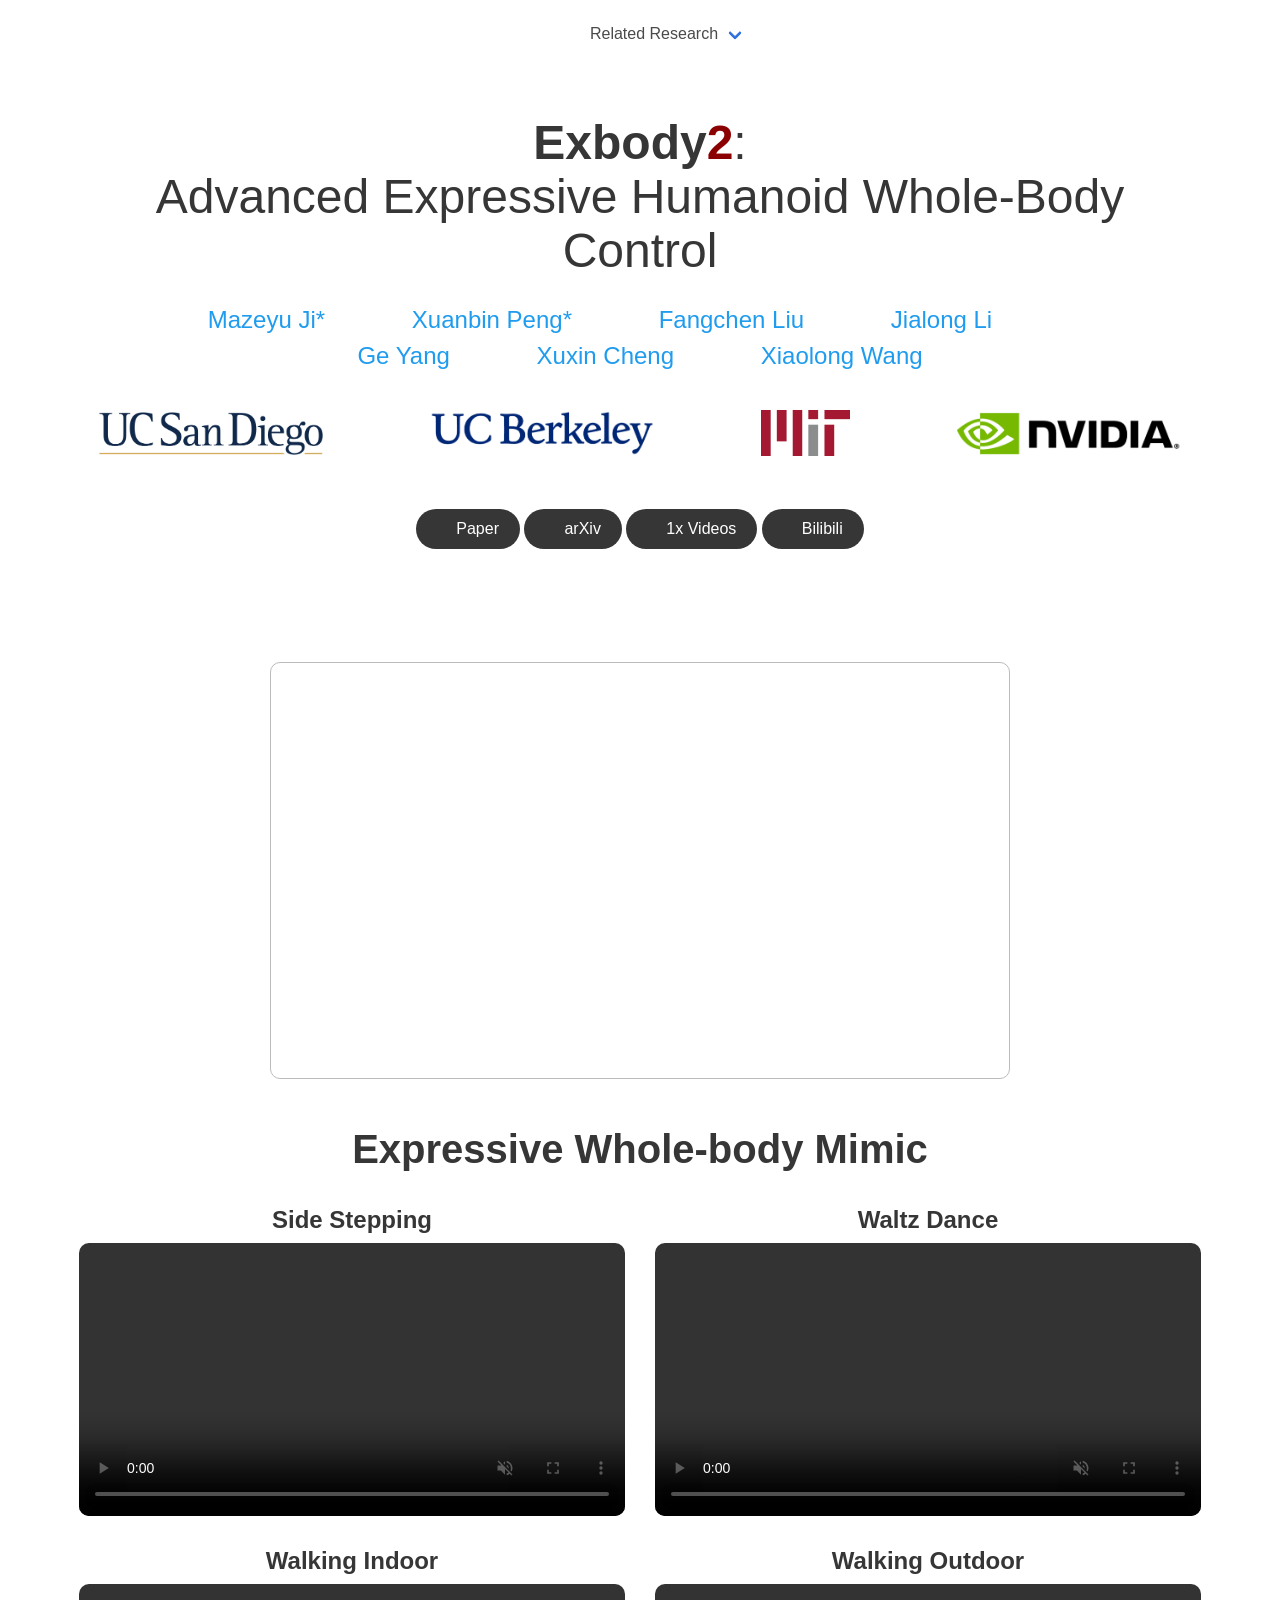
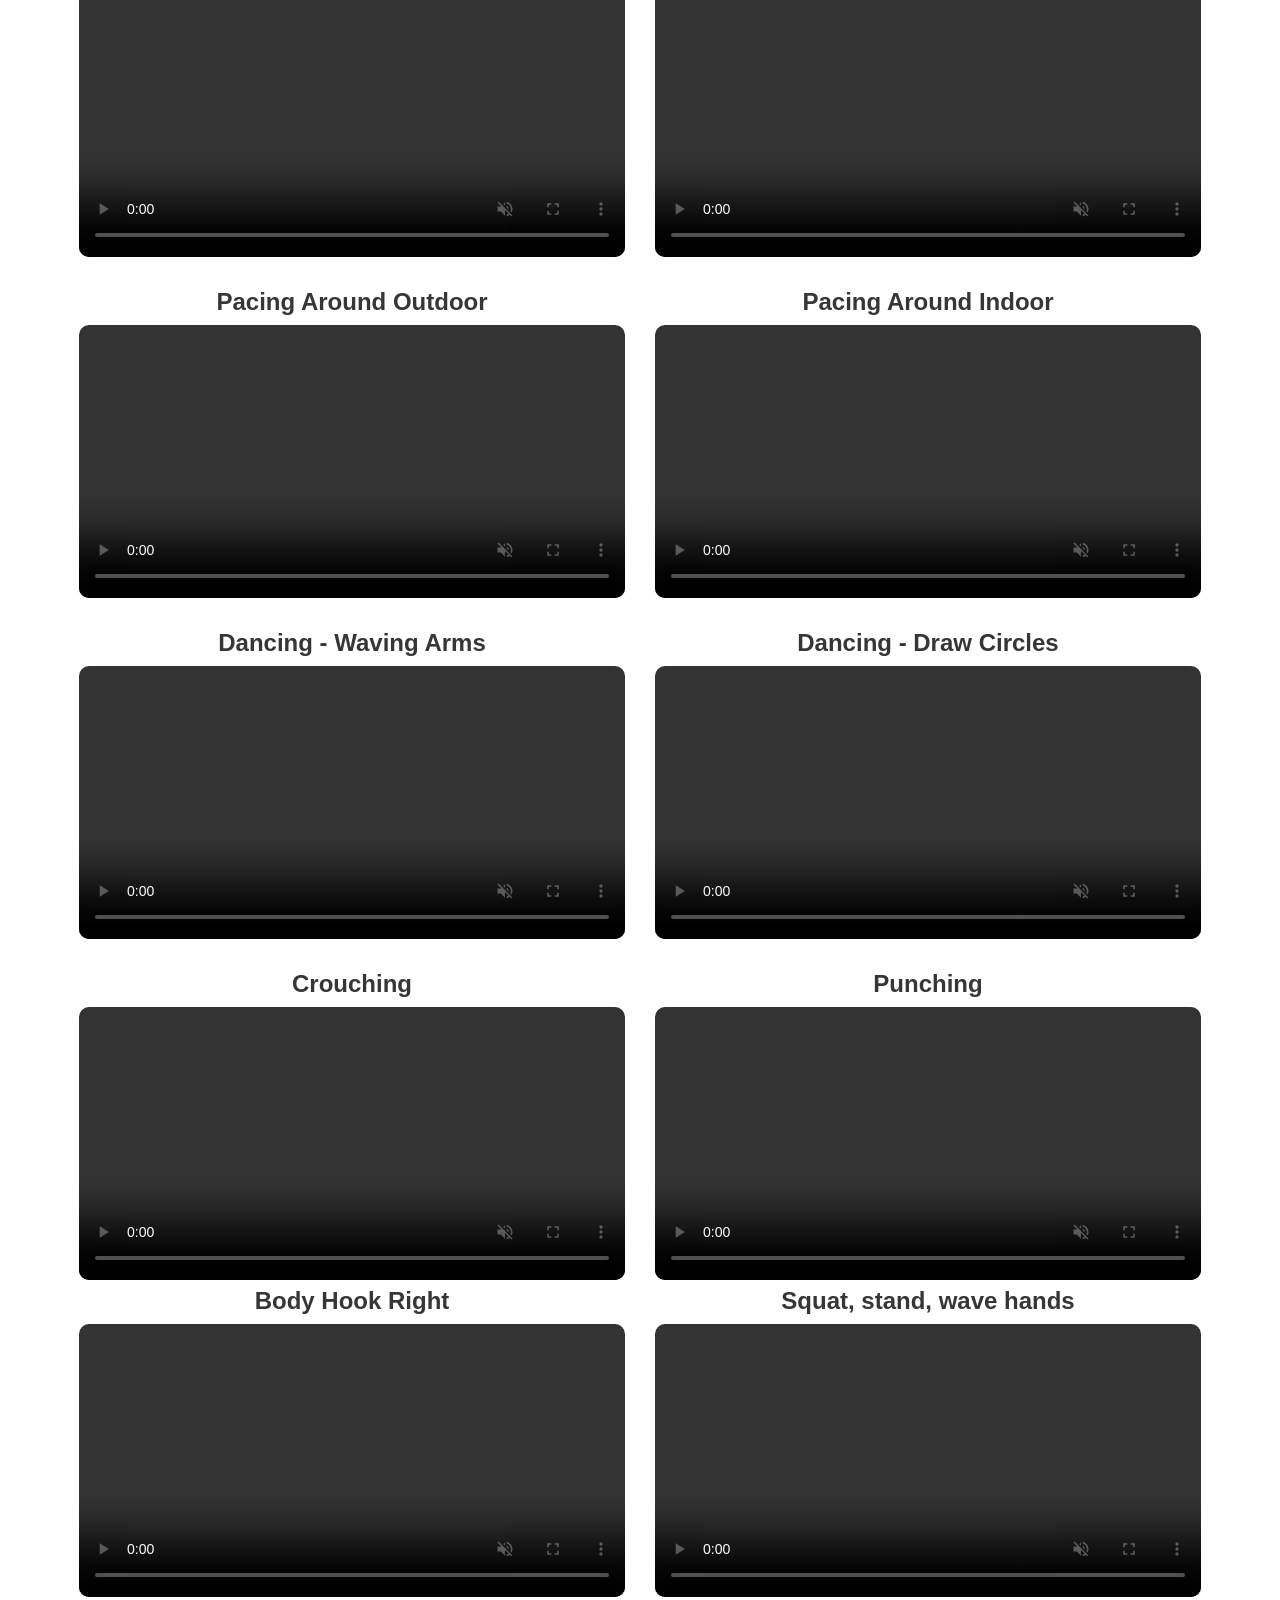
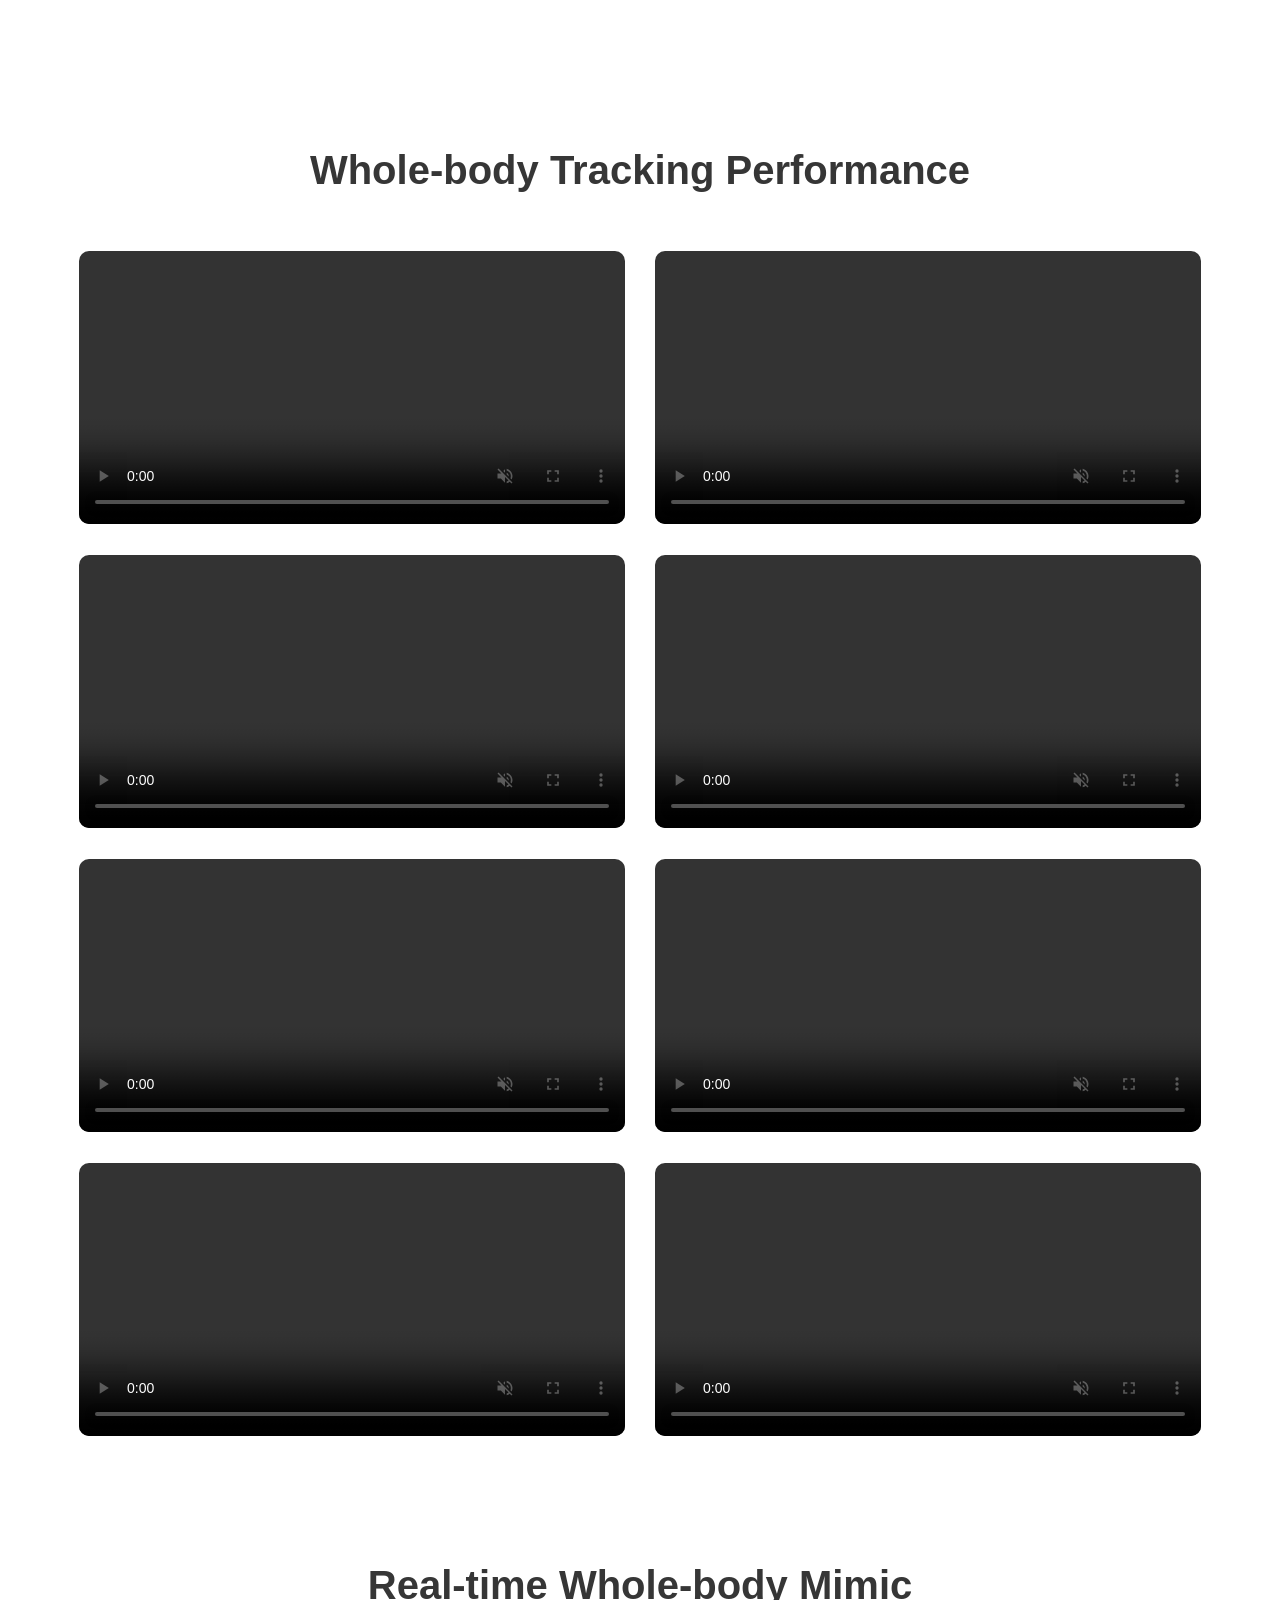
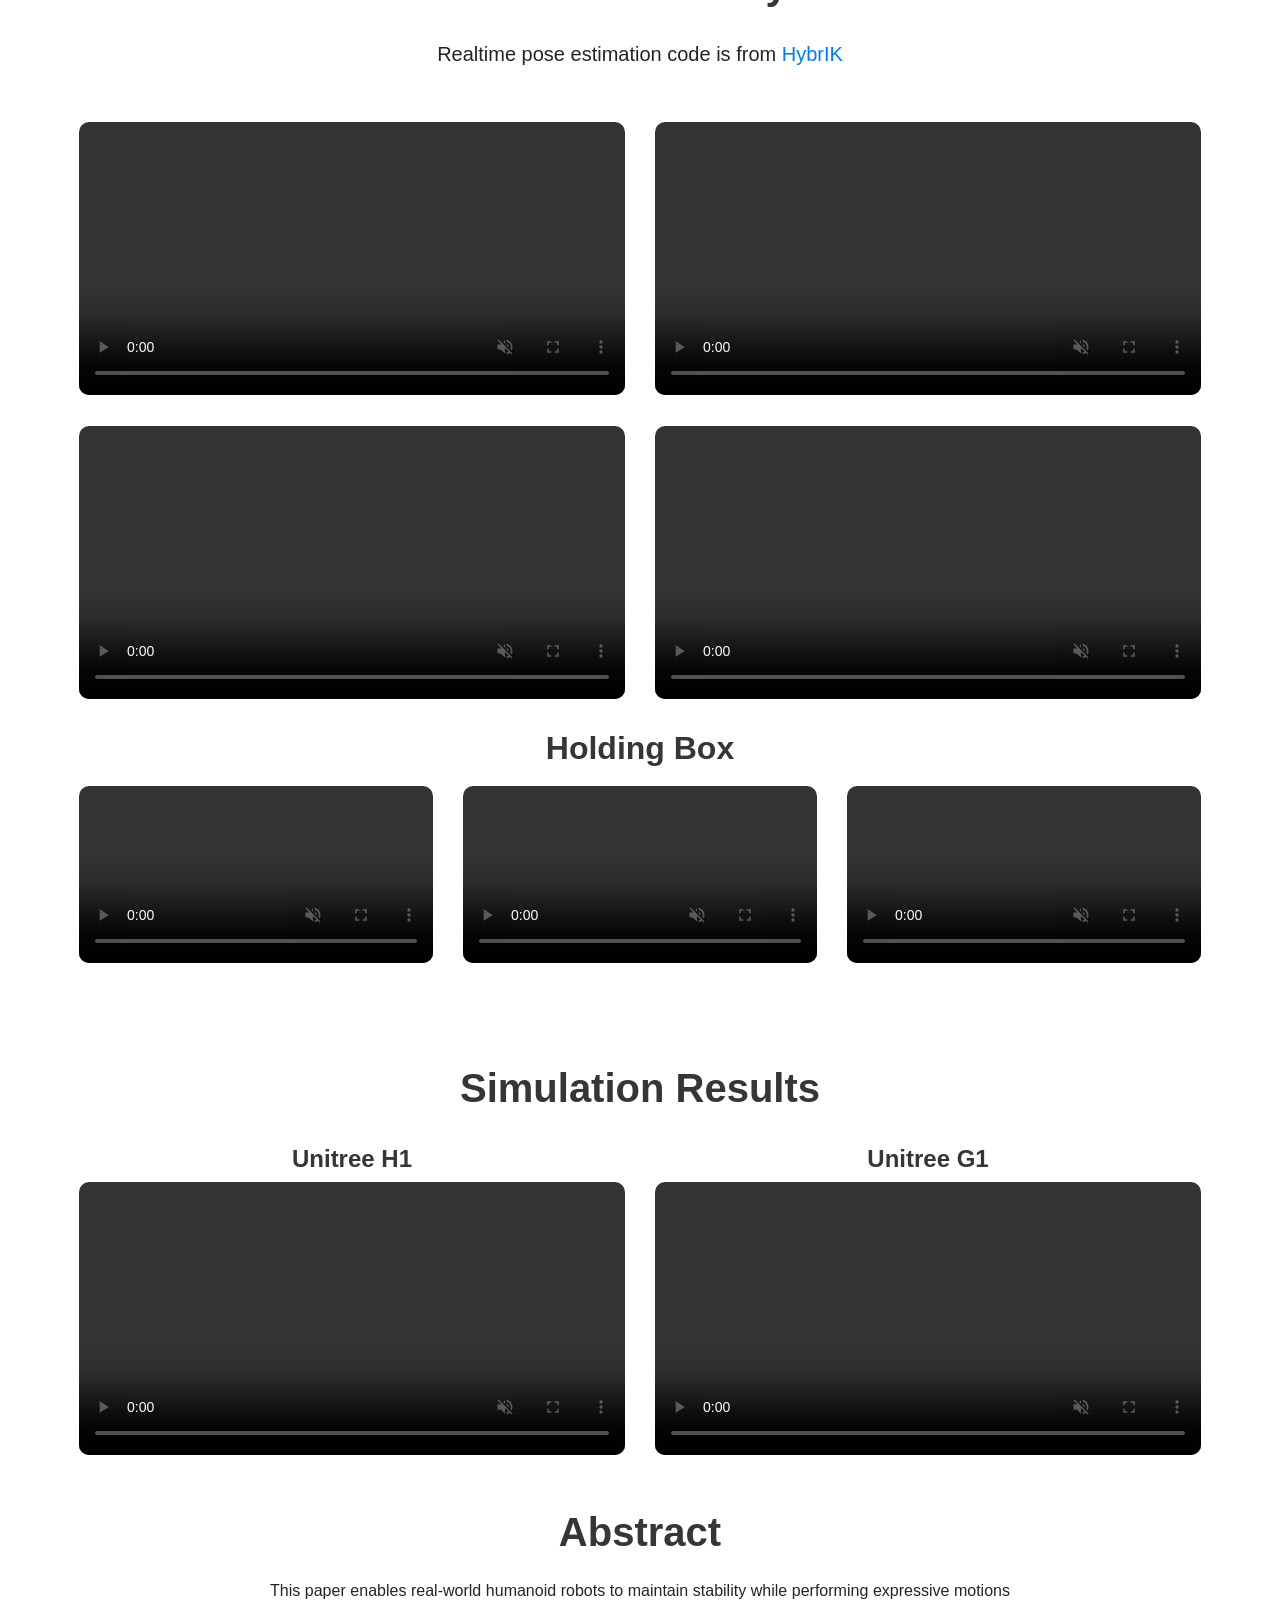
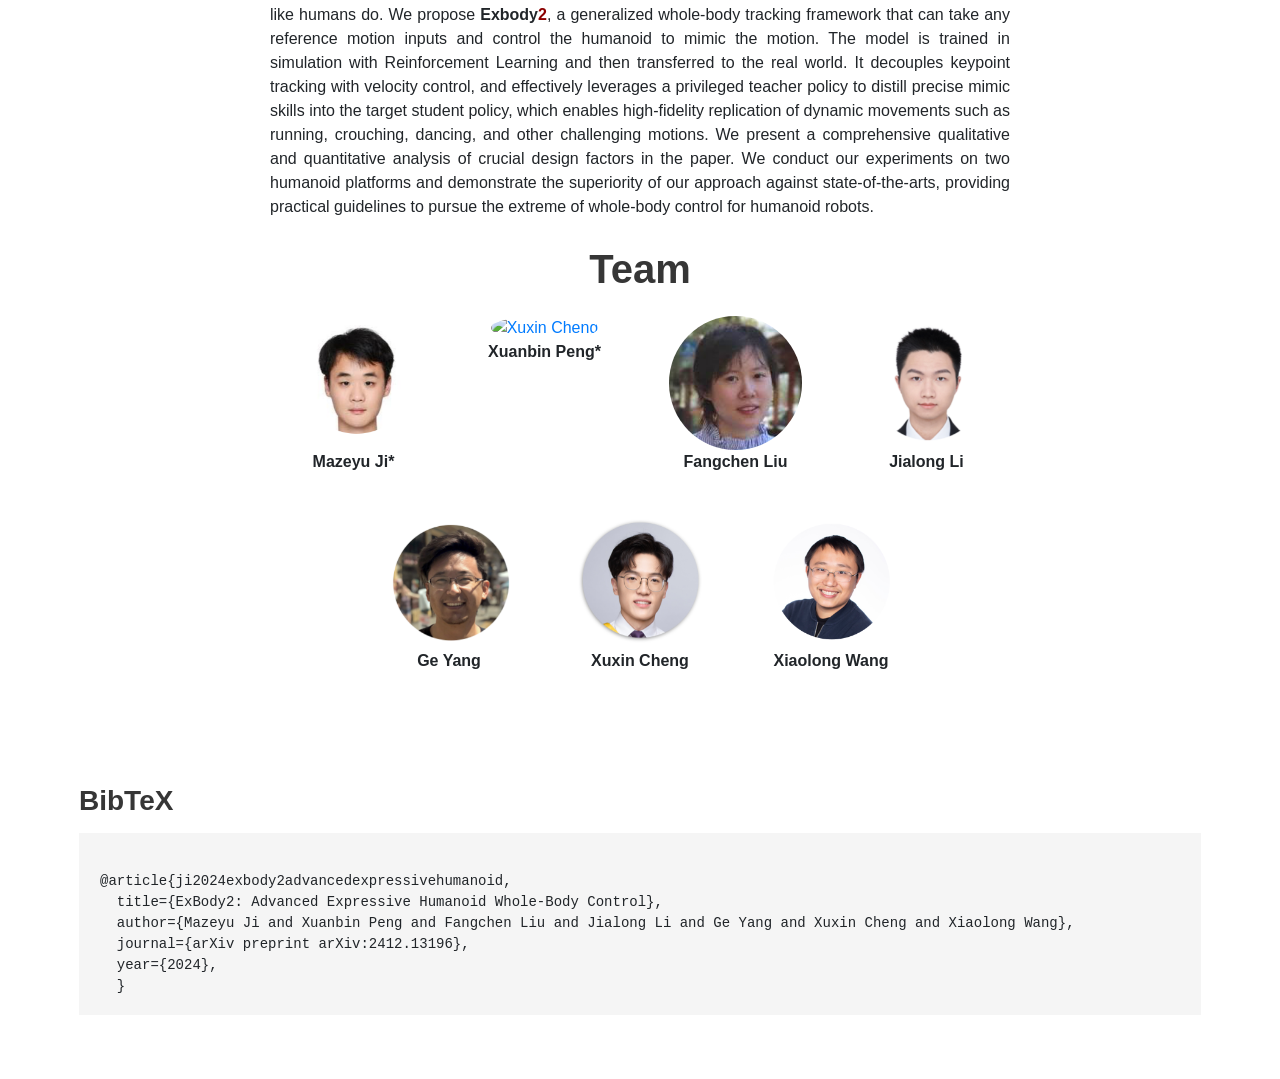
==== index.html @ 9b01752a "BibTex" ====
<!DOCTYPE html>
<html>
<head>
  
<!-- Google tag (gtag.js) -->
<script async src="https://www.googletagmanager.com/gtag/js?id=G-BEYNVD5M01"></script>
<script>
  window.dataLayer = window.dataLayer || [];
  function gtag(){dataLayer.push(arguments);}
  gtag('js', new Date());

  gtag('config', 'G-BEYNVD5M01');
</script>

  <meta charset="utf-8">
  <meta name="description" content="Exbody2">
  <meta name="keywords" content="Humanoid robot">
  <meta name="viewport" content="width=device-width, initial-scale=1">
  <title>Exbody2</title>

  <link href="https://fonts.googleapis.com/css?family=Google+Sans|Noto+Sans|Castoro"
        rel="stylesheet">

  <link rel="stylesheet" href="./static/css/bulma.min.css">
  <link rel="stylesheet" href="./static/css/bulma-carousel.min.css">
  <link rel="stylesheet" href="./static/css/bulma-slider.min.css">
  <!-- <link rel="stylesheet" href="./static/css/fontawesome.all.min.css"> -->
  <link rel="stylesheet" href="https://cdn.jsdelivr.net/gh/jpswalsh/academicons@1/css/academicons.min.css">
  <link rel="stylesheet" href="./static/css/index.css">
  <link rel="stylesheet" href="https://cdn.jsdelivr.net/npm/bootstrap@4.3.1/dist/css/bootstrap.min.css" integrity="sha384-ggOyR0iXCbMQv3Xipma34MD+dH/1fQ784/j6cY/iJTQUOhcWr7x9JvoRxT2MZw1T" crossorigin="anonymous">

  <script src="https://www.youtube.com/iframe_api"></script>
  <script src="./static/js/ajax.googleapis.com_ajax_libs_jquery_3.5.1_jquery.min.js"></script>
  <script src="./static/js/isInViewport.min.js"></script>
  <!-- <script defer src="./static/js/fontawesome.all.min.js"></script> -->
  <script src="./static/js/bulma-carousel.min.js"></script>
  <script src="./static/js/bulma-slider.min.js"></script>
  <script src="./static/js/index.js"></script>

  <link rel="icon" href="./resources/favicon.ico">
  
  <script src="https://kit.fontawesome.com/006a5775d5.js" crossorigin="anonymous"></script>
</head>
<body>
  <nav class="navbar" role="navigation" aria-label="main navigation">
    <div class="navbar-brand">
      <a role="button" class="navbar-burger" aria-label="menu" aria-expanded="false">
        <span aria-hidden="true"></span>
        <span aria-hidden="true"></span>
        <span aria-hidden="true"></span>
      </a>
    </div>
    <div class="navbar-menu">
      <div class="navbar-start" style="flex-grow: 1; justify-content: center;">
        <a class="navbar-item" href="">
        <span class="icon">
            <i class="fas fa-home"></i>
        </span>
        </a>
  
        <div class="navbar-item has-dropdown is-hoverable">
          <a class="navbar-link">
            Related Research
          </a>
          <div class="navbar-dropdown">
            <a class="navbar-item" href="https://expressive-humanoid.github.io/">
              Expressive Humanoid
            </a>
          </div>
        </div>
      </div>
  
    </div>
  </nav>
<section class="hero">
  <div class="hero-body">
    <div class="container">
      <div class="columns is-centered">
        <div class="column has-text-centered">
          <h1 class="title is-1 publication-title">
             <span style="font-weight: normal;"><b>Exbody</b><span style="color: #8B0000;"><b>2</b></span>: <br>Advanced Expressive Humanoid Whole-Body Control</span>
          </h1>
          <div class="is-size-4 publication-authors">
            <span class="author-block">
              <a href="https://jimazeyu.github.io/">Mazeyu Ji*</a>&nbsp;&nbsp;&nbsp;&nbsp;&nbsp;&nbsp;&nbsp;&nbsp;&nbsp;&nbsp;&nbsp;&nbsp;
              <a href="https://xuanbinpeng.github.io/">Xuanbin Peng*</a>&nbsp;&nbsp;&nbsp;&nbsp;&nbsp;&nbsp;&nbsp;&nbsp;&nbsp;&nbsp;&nbsp;&nbsp;
              <a href="https://fangchenliu.github.io/">Fangchen Liu</a>&nbsp;&nbsp;&nbsp;&nbsp;&nbsp;&nbsp;&nbsp;&nbsp;&nbsp;&nbsp;&nbsp;&nbsp;
              <a href="https://rexskywalkerlee.github.io/">Jialong Li</a>&nbsp;&nbsp;&nbsp;&nbsp;&nbsp;&nbsp;&nbsp;&nbsp;&nbsp;&nbsp;&nbsp;&nbsp;
              <br>
              <a href="https://www.episodeyang.com/">Ge Yang</a>&nbsp;&nbsp;&nbsp;&nbsp;&nbsp;&nbsp;&nbsp;&nbsp;&nbsp;&nbsp;&nbsp;&nbsp;
              <a href="https://chengxuxin.github.io/">Xuxin Cheng</a>&nbsp;&nbsp;&nbsp;&nbsp;&nbsp;&nbsp;&nbsp;&nbsp;&nbsp;&nbsp;&nbsp;&nbsp;
              <a href="https://xiaolonw.github.io/">Xiaolong Wang</a>
              <br><br>
              <img src="./resources/UCSanDiegoLogo-BlueGold.png" width="20%" style="margin-right: 100px;"></img>  <img src="./resources/ucb-logo.png" width="20%" style="margin-right: 100px;"></img>  <img src="./resources/mit-logo.png" width="8%" style="margin-right: 100px;"></img>    <img src="./resources/nv.png" width="20%"></img> <br><br>
            </span>
          </div>
          
          <div class="column has-text-centered">
            <div class="publication-links">

              <span class="link-block">
                <a href="./resources/exbody2.pdf" target="_blank"
                   class="external-link button is-normal is-rounded is-dark">
                  <span class="icon">
                      <i class="fas fa-file-pdf"></i>
                  </span>
                  <span>Paper</span>
                </a>
              </span>

              <span class="link-block">
                <a href="https://arxiv.org/abs/2412.13196" target="_blank"
                   class="external-link button is-normal is-rounded is-dark">
                  <span class="icon">
                      <i class="ai ai-arxiv"></i>
                  </span>
                  <span>arXiv</span>
                </a>
              </span>
              
              <!-- Video Link. -->
              <span class="link-block">
                <a href="https://youtu.be/sE4cEfhVOdE" target="_blank"
                   class="external-link button is-normal is-rounded is-dark">
                  <span class="icon">
                      <i class="fab fa-youtube"></i>
                  </span>
                  <span>1x Videos</span>
                </a>
              </span>

              <span class="link-block">
                <a href="https://www.bilibili.com/video/BV1ogrfYvEPe/?spm_id_from=333.999.0.0&vd_source=9bfb836fc9619857eb659fa89996cfa0"
                    class="external-link button is-normal is-rounded is-dark" target="_blank">
                    <span class="icon">
                      <i class="fab fa-bilibili"></i>
                    </span>
                    <span>Bilibili</span>
                </a>
              </span>
              
              <!-- <span class="link-block">
                <a href="https://x.com/xuxin_cheng" target="_blank"
                   class="external-link button is-normal is-rounded is-dark">
                  <span class="icon">
                      <i class="fab fa-twitter"></i>
                  </span>
                  <span>Summary</span>
                </a>
              </span> -->

              <!-- <span class="link-block">
                <a href="https://github.com/" class="external-link button is-normal is-rounded is-dark" target="_blank">
                  <span class="icon">
                    <i class="fab fa-github"></i>
                  </span>
                  <span>Code</span>
                </a>
              </span> -->
        </div>
      </div>
    </div>
  </div>
</section>

<section class="section" style="padding-bottom: 0">
  <div class="container">
    <div id="method_video" class="columns is-centered has-text-centered">
      <div class="column is-two-thirds no-bottom-padding">
        <div style="position: relative; padding-bottom: 56.25%; height: 0; overflow: hidden; max-width: 100%;">
          <iframe 
            src="https://www.youtube.com/embed/sE4cEfhVOdE" 
            title="YouTube video player" 
            frameborder="0" 
            style="position: absolute; top: 0; left: 0; width: 100%; height: 100%; border: 1px solid #bbb; border-radius: 10px;" 
            allow="accelerometer; autoplay; clipboard-write; encrypted-media; gyroscope; picture-in-picture" 
            allowfullscreen
          ></iframe>
        </div>
      </div>
    </div>
  </div>
</section>

<section class="section">
  <div class="container">
    <div class="columns is-centered">
      <div class="column is-full-width">
        <h2 class="title is-2" style="text-align: center; padding-bottom: 10px;">Expressive Whole-body Mimic</h2>
        <tr>
          <td>

            <div class="row">
              <div class="col">
                <h3 class="title is-3" style="text-align: center; margin-bottom: 10px; font-size: x-large;"> Side Stepping</h3>
                  <video autoplay muted loop playsinline controls src="./resources/clips/more_results/Side_Step.mp4" width="100%"
                         style="border-radius:10px; "></video>

              </div>
              <div class="col">
                <h3 class="title is-3" style="text-align: center; margin-bottom: 10px; font-size: x-large;"> Waltz Dance</h3>
                <video autoplay muted loop playsinline controls src="./resources/clips/more_results/waltz.mp4" width="100%"
                       style="border-radius:10px; "></video>

              </div>
            </div>
            <br>


            <div class="row">
              <div class="col">
                  <h3 class="title is-3" style="text-align: center; margin-bottom: 10px; font-size: x-large;"> Walking Indoor</h3>
                  <video autoplay muted loop playsinline controls src="./resources/clips/more_results/Walking_indoor.mp4" width="100%"
                         style="border-radius:10px; "></video>

              </div>
              <div class="col">
                <h3 class="title is-3" style="text-align: center; margin-bottom: 10px; font-size: x-large;"> Walking Outdoor</h3>
                <video autoplay muted loop playsinline controls src="./resources/clips/more_results/Walking_Outdoor_2.mp4" width="100%"
                       style="border-radius:10px; "></video>

              </div>
            </div>



            <br>

            <div class="row">
              <div class="col">
                <h3 class="title is-3" style="text-align: center; margin-bottom: 10px; font-size: x-large;"> Pacing Around Outdoor</h3>
                  <video autoplay muted loop playsinline controls src="./resources/clips/more_results/stroll.mp4" width="100%"
                         style="border-radius:10px; "></video>

              </div>
              <div class="col">
                <h3 class="title is-3" style="text-align: center; margin-bottom: 10px; font-size: x-large;"> Pacing Around Indoor</h3>
                <video autoplay muted loop playsinline controls src="./resources/clips/more_results/stroll_2.mp4" width="100%"
                       style="border-radius:10px; "></video>

              </div>
            </div>
            <br>

            


            <div class="row">

              <div class="col">
                <h3 class="title is-3" style="text-align: center; margin-bottom: 10px; font-size: x-large;"> Dancing - Waving Arms</h3>
                <video autoplay muted loop playsinline controls src="./resources/clips/more_results/expressive_upper_real-1.mp4" width="100%"
                       style="border-radius:10px; "></video>

              </div>
              <div class="col">
                <h3 class="title is-3" style="text-align: center; margin-bottom: 10px; font-size: x-large;"> Dancing - Draw Circles</h3>
                <video autoplay muted loop playsinline controls src="./resources/clips/more_results/Draw_circle.mp4" width="100%"
                       style="border-radius:10px; "></video>

              </div>
            </div>
            <br>

            <div class="row">
              <div class="col">
                <h3 class="title is-3" style="text-align: center; margin-bottom: 10px; font-size: x-large;"> Crouching</h3>
                  <video autoplay muted loop playsinline controls src="./resources/clips/more_results/crouch.mp4" width="100%"
                         style="border-radius:10px; "></video>

              </div>
              <div class="col">
                <h3 class="title is-3" style="text-align: center; margin-bottom: 10px; font-size: x-large;"> Punching</h3>
                  <video autoplay muted loop playsinline controls src="./resources/clips/more_results/punch_once.mp4" width="100%"
                         style="border-radius:10px; "></video>

              </div>
            </div>

            <div class="row">
              <div class="col">
                <h3 class="title is-3" style="text-align: center; margin-bottom: 10px; font-size: x-large;"> Body Hook Right</h3>
                  <video autoplay muted loop playsinline controls src="./resources/clips/more_results/Punch-1.mp4" width="100%"
                         style="border-radius:10px; "></video>

              </div>
              <div class="col">
                <h3 class="title is-3" style="text-align: center; margin-bottom: 10px; font-size: x-large;"> Squat, stand, wave hands</h3>
                  <video autoplay muted loop playsinline controls src="./resources/clips/more_results/Squat_wave_hand.mp4" width="100%"
                         style="border-radius:10px; "></video>

              </div>
            </div>


          </td>
        </tr>
      </div> 
    </div>
  </div>
</section>

<section class="section">

  <section class="section">
    <div class="container">
      <div class="columns is-centered">
        <div class="column is-full-width">
          <h2 class="title is-2" style="text-align: center; padding-bottom: 10px;">Whole-body Tracking Performance</h2>
          <!-- <h5 style="text-align: center; font-weight: normal;">Robots walking, standing in place and manipulating objects with whole-body control.</h5> -->
          <br>
          <tr>
            <td>
              <div class="row">
                <div class="col">
                    <video autoplay muted loop playsinline controls src="./resources/clips/mimic/waltz/waltz-1.mp4" width="100%"
                           style="border-radius:10px; "></video>
                           
                </div>
                <div class="col">
                  <video autoplay muted loop playsinline controls src="./resources/clips/mimic/walk/walk-1.mp4" width="100%"
                         style="border-radius:10px; "></video>
                </div>
              </div>
              <br>
              <div class="row">
                <div class="col">
                    <video autoplay muted loop playsinline controls src="./resources/clips/mimic/crouch/crouch-1.mp4" width="100%"
                           style="border-radius:10px; "></video>
                </div>
                <div class="col">
                  <video autoplay muted loop playsinline controls src="./resources/clips/mimic/draw_circle/draw_circle-1.mp4" width="100%"
                         style="border-radius:10px; "></video>
                </div>
              </div>
              <br>
              <div class="row">
                <div class="col">
                    <video playsinline autoplay loop muted controls src="./resources/clips/mimic/dodging/dodging-1.mp4" width="100%"
                           style="border-radius:10px; "></video>
                </div>
                <div class="col">
                  <video playsinline autoplay loop muted controls src="./resources/clips/mimic/expressive_upper/expressive_upper-1.mp4" width="100%"
                         style="border-radius:10px; "></video>
                </div>
              </div>
              <br>
              <div class="row">
                <div class="col">
                    <video playsinline autoplay loop muted controls src="./resources/clips/mimic/punch1/punch1-1.mp4" width="100%"
                           style="border-radius:10px; "></video>
                </div>
                <div class="col">
                  <video playsinline autoplay loop muted controls src="./resources/clips/mimic/punch2/punch2-1.mp4" width="100%"
                         style="border-radius:10px; "></video>
                </div>
              </div>
              <br>

              </div>
              <br>
              <br>
            </td>
          </tr>
        </div> 
      </div>
    </div>
  </section>

  <section class="section">
    <div class="container">
      <div class="columns is-centered">
        <div class="column is-full-width">
          <h2 class="title is-2" style="text-align: center; padding-bottom: 10px;">Real-time Whole-body Mimic</h2>
          <h5 style="text-align: center; font-weight: normal;">Realtime pose estimation code is from <a href="https://github.com/Jeff-sjtu/HybrIK">HybrIK</a></h5>
          
          <!-- spacing -->
          <br><br>
          <div class="row">
            <div class="col">
              
              <video autoplay muted loop playsinline controls 
                     src="./resources/clips/realtime-mimic/mimic_upper-1.mp4" width="100%"
                     style="border-radius:10px;"></video>
            </div>
            <div class="col">
              <video autoplay muted loop playsinline controls 
                     src="./resources/clips/realtime-mimic/mimic_wave_hand-1.mp4" width="100%"
                     style="border-radius:10px;"></video>
            </div>
          </div>
  
          <br>
  
          <!-- Second Row: Two Columns -->
          <div class="row">
            <div class="col">
              <video autoplay muted loop playsinline controls 
                     src="./resources/clips/realtime-mimic/mimic_bow-1.mp4" width="100%"
                     style="border-radius:10px;"></video>
            </div>
            <div class="col">
              <video autoplay muted loop playsinline controls 
                     src="./resources/clips/realtime-mimic/realtime_mimic_crouch-1.mp4" width="100%"
                     style="border-radius:10px;"></video>
            </div>
          </div>
  
          <br>
  
          <!-- Third Row: Three Columns -->
          <h3 class="title is-3" style="text-align: center; margin-bottom: 20px;">Holding Box</h3>

          <div class="row">
            <div class="col">
              <video autoplay muted loop playsinline controls 
                     src="./resources/clips/realtime-mimic/realtime_mimic_box1-1.mp4" width="100%"
                     style="border-radius:10px;"></video>
            </div>
            <div class="col">
              <video autoplay muted loop playsinline controls 
                     src="./resources/clips/realtime-mimic/realtime_mimic_box2-1.mp4" width="100%"
                     style="border-radius:10px;"></video>
            </div>
            <div class="col">
              <video autoplay muted loop playsinline controls 
                     src="./resources/clips/realtime-mimic/realtime_mimic_box3-1.mp4" width="100%"
                     style="border-radius:10px;"></video>
            </div>
          </div>
  
        </div>
      </div>
    </div>
  </section>
  

  <section class="section">
    <div class="container">
      <div class="columns is-centered">
        <div class="column is-full-width">
          <h2 class="title is-2" style="text-align: center; padding-bottom: 10px;">Simulation Results</h2>
          <tr>
            <td>
              <div class="row">
                <div class="col">
                  <h3 class="title is-3" style="text-align: center; margin-bottom: 10px; font-size: x-large;"> Unitree H1</h3>
                  <video autoplay muted loop playsinline controls src="./resources/clips/simulation/h1_sim.mp4" width="100%"
                          style="border-radius:10px; "></video>


                </div>
                <div class="col">
                  <h3 class="title is-3" style="text-align: center; margin-bottom: 10px; font-size: x-large;"> Unitree G1</h3>
                  <video autoplay muted loop playsinline controls src="./resources/clips/simulation/g1_sim.mp4" width="100%"
                         style="border-radius:10px; "></video>

                </div>
              </div>
              
            </td>
          </tr>
        </div> 
      </div>
    </div>
  </section>


  <div class="container">
    <!-- Abstract. -->
    <div class="columns is-centered has-text-centered">
      <div class="column is-two-thirds">
        <h2 class="title is-2">Abstract</h2>
        <div class="content has-text-justified">
          <p>
            This paper enables real-world humanoid robots to maintain stability while performing expressive motions like humans do. We propose <span style="font-weight: normal;"><b>Exbody</b><span style="color: #8B0000;"><b>2</b></span>, a generalized whole-body tracking framework that can take any reference motion inputs and control the humanoid to mimic the motion. The model is trained in simulation with Reinforcement Learning and then transferred to the real world. It decouples keypoint tracking with velocity control, and effectively leverages a privileged teacher policy to distill precise mimic skills into the target student policy, which enables high-fidelity replication of dynamic movements such as running, crouching, dancing, and other challenging motions. We present a comprehensive qualitative and quantitative analysis of crucial design factors in the paper. We conduct our experiments on two humanoid platforms and demonstrate the superiority of our approach against state-of-the-arts, providing practical guidelines to pursue the extreme of whole-body control for humanoid robots. 
        </div>
      </div>
    </div>
  </div>

  <div class="container">
    <div class="columns is-centered has-text-centered">
      <div class="column is-two-thirds">
        <h2 class="title is-2">Team</h2>
      <div class="columns is-centered">
        <div class="column is-3">
          <a href="https://jimazeyu.github.io/">
            <img src="./resources/authors/may.png" alt="Mazeyu Ji" style="width:80%; border-radius:50%;">
            
          </a>
          <p><b>Mazeyu Ji*</b></p>
        </div>
        <div class="column is-3">
          <a href="https://xuanbinpeng.github.io/">
            <img src="./resources/authors/pxb.png" alt="Xuxin Cheng" style="width:80%; border-radius:50%;">
          </a>
          <p><b>Xuanbin Peng*</b></p>
        </div>

        <div class="column is-3">
          <a href="https://fangchenliu.github.io/">
            <img src="./resources/authors/fc.png" alt="Jialong Li" style="width:80%; border-radius:50%;">
          </a>
          <p><b>Fangchen Liu</b></p>
        </div>

        <div class="column is-3">
          <a href="">
            <img src="./resources/authors/jl.png" alt="Jialong Li" style="width:80%; border-radius:50%;">
          </a>
          <p><b>Jialong Li</b></p>
        </div>
      </div>
      <div class="columns is-centered">

        <div class="column is-3">
          <a href="https://www.episodeyang.com/">
            <img src="./resources/authors/yg.png" alt="Ge Yang" style="width:80%; border-radius:50%;">
          </a>
          <p><b>Ge Yang</b></p>
        </div>

        <div class="column is-3">
          <a href="https://chengxuxin.github.io/">
            <img src="./resources/authors/cxx.png" alt="Xuxin Cheng" style="width:80%; border-radius:50%;">
          </a>
          <p><b>Xuxin Cheng</b></p>
        </div>


        <div class="column is-3">
          <a href="https://xiaolonw.github.io/">
            <img src="./resources/authors/xl.png" alt="Xiaolong Wang" style="width:80%; border-radius:50%;">
          </a>
          <p><b>Xiaolong Wang</b></p>
        </div>

      </div>
      </div>
    </div>
  </div>

</section>




<section class="section" id="BibTeX">
  <div class="container content">
    <h2 class="titile">BibTeX</h2>
    <pre><code>
@article{ji2024exbody2advancedexpressivehumanoid,
  title={ExBody2: Advanced Expressive Humanoid Whole-Body Control}, 
  author={Mazeyu Ji and Xuanbin Peng and Fangchen Liu and Jialong Li and Ge Yang and Xuxin Cheng and Xiaolong Wang},
  journal={arXiv preprint arXiv:2412.13196},
  year={2024},
  }
</code></pre>
  </div>
</section>


</body>

<script>
  var mainLoopId = setInterval(function(){
        $('video').not('#teaser').each(function(){
      if ($(this).is(":in-viewport")) {
          $(this)[0].play();
      } else {
          $(this)[0].pause();
      }
      })
    },200);
</script>

</html>
---- static/css/index.css ----
body {
  font-family: 'Noto Sans', sans-serif;
}


.footer a {
    /*font-size: 25px;*/
    color: #000;
}

.large-font {
    font-size: 25px;
}

.link-block a {
    margin-top: 5px;
    margin-bottom: 5px;
}

.dnerf {
  font-variant: small-caps;
}


.teaser .hero-body {
  padding-top: 0;
  padding-bottom: 1rem;
}

.teaser {
  font-family: 'Google Sans', sans-serif;
}


.publication-title {
}

.publication-banner {
  max-height: parent;

}

.publication-banner video {
  position: relative;
  left: auto;
  top: auto;
  transform: none;
  object-fit: fit;
}

.publication-header .hero-body {
}

.publication-title {
    font-family: 'Google Sans', sans-serif;
}

.publication-authors {
    font-family: 'Google Sans', sans-serif;
}

.publication-venue {
    color: #555;
    width: fit-content;
    font-weight: bold;
}

.publication-awards {
    color: #ff3860;
    width: fit-content;
    font-weight: bolder;
}

.publication-authors {
}

.publication-authors a {
   color: hsl(204, 86%, 53%) !important;
}

.publication-authors a:hover {
    text-decoration: underline;
}

.author-block {
  display: inline-block;
}

.publication-banner img {
}

.publication-authors {
  /*color: #4286f4;*/
}

.publication-video {
    position: relative;
    width: 70%;
    height: 0;
    padding-bottom: 50.0%;
    margin: auto;
    overflow: hidden;
    border: 2px solid #bbb;
    border-radius: 10px !important;
}

.publication-video iframe {
    position: absolute;
    top: 0;
    left: 0;
    width: 100%;
    height: 100%;
}

.publication-body img {
}

.results-carousel {
  overflow: hidden;
}

.results-carousel .item {
  margin: 5px;
  overflow: hidden;
  border: 1px solid #bbb;
  border-radius: 10px;
  padding: 0;
  font-size: 0;
}

.results-carousel video {
  margin: 0;
}


.interpolation-panel {
  background: #f5f5f5;
  border-radius: 10px;
  padding-top: 25px;
  padding-bottom: 25px;
  padding-left: 15px;
  padding-right: 15px;
}

.interpolation-panel .interpolation-image {
  width: 100%;
  border-radius: 5px;
}

.interpolation-video-column {
}

.interpolation-panel .slider {
  margin: 0 !important;
}

.interpolation-panel .slider {
  margin: 0 !important;
}

#interpolation-image-wrapper {
  width: 100%;
}
#interpolation-image-wrapper img {
  border-radius: 5px;
}

.bottom_buttons[disabled] {
  opacity: .4;
}

.brmod {
  display: block;
  margin-top: 0.5em;
}

.col {
  text-align: center;
}
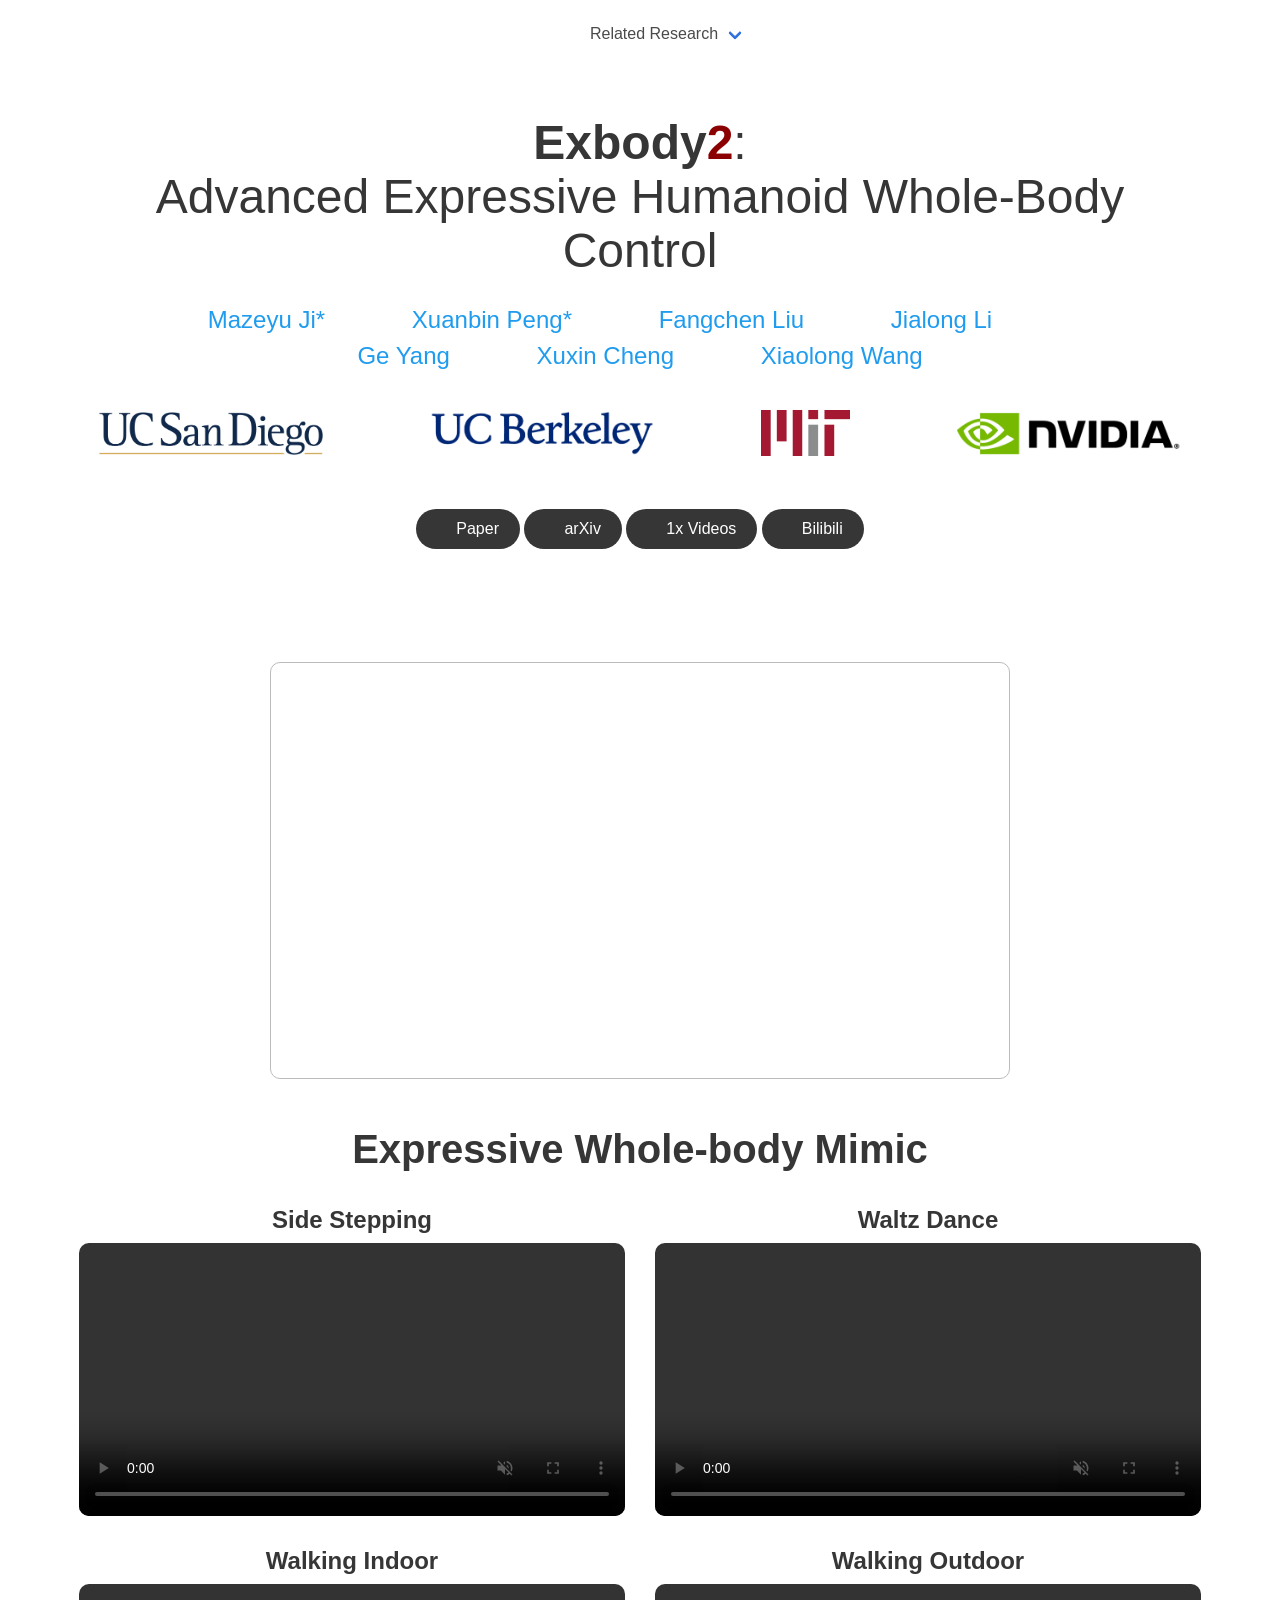
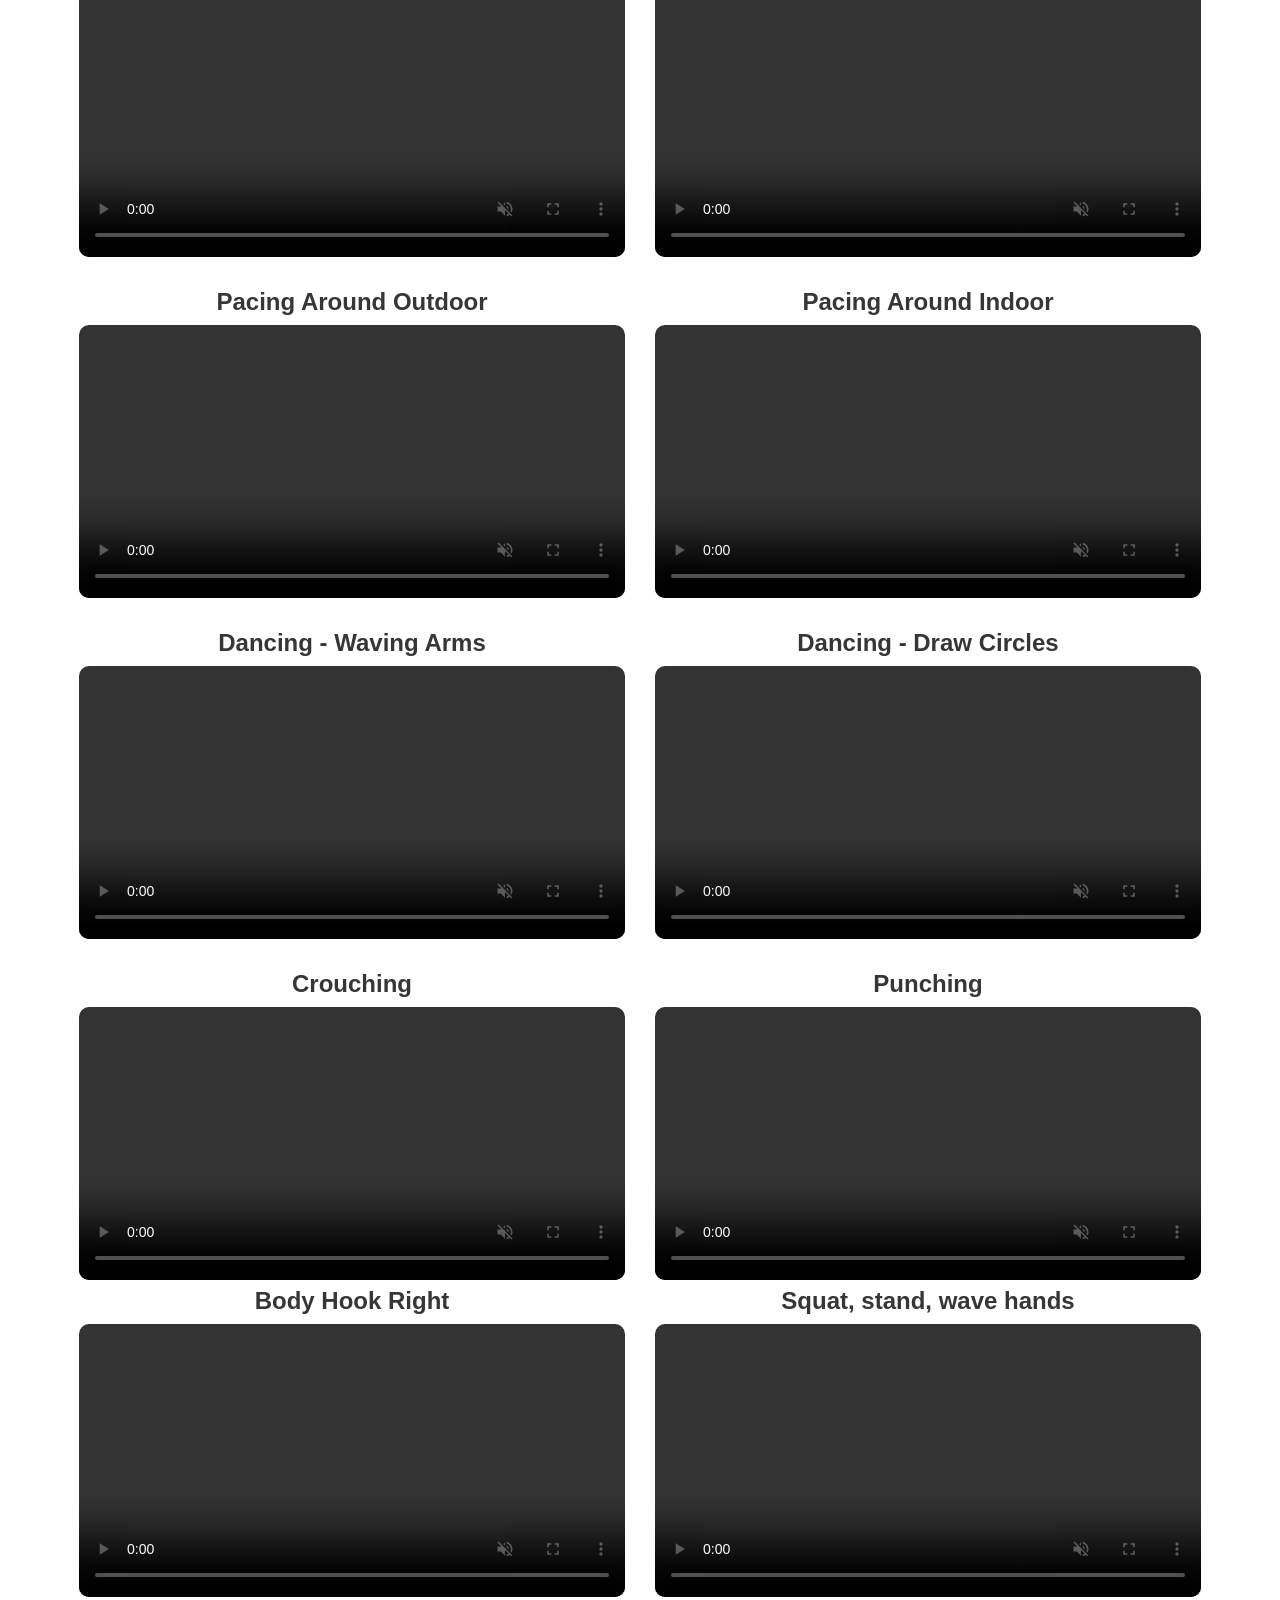
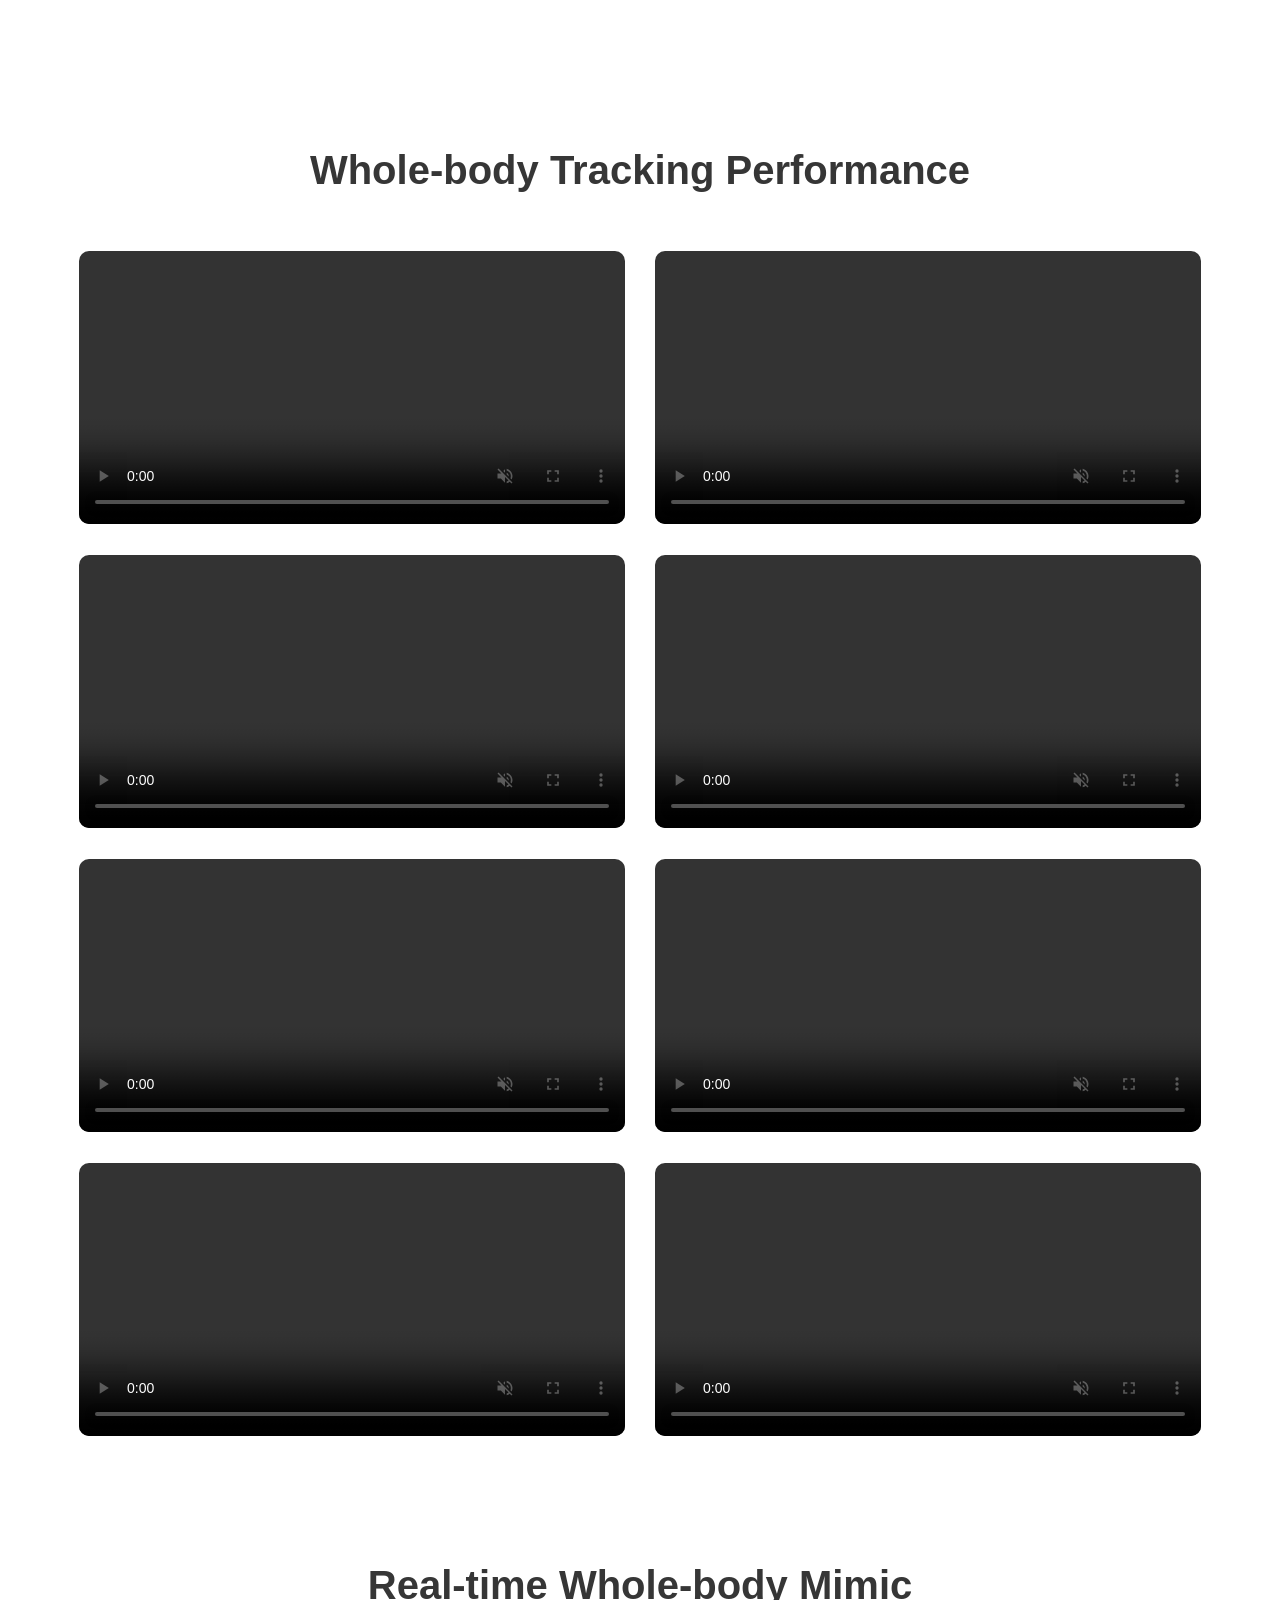
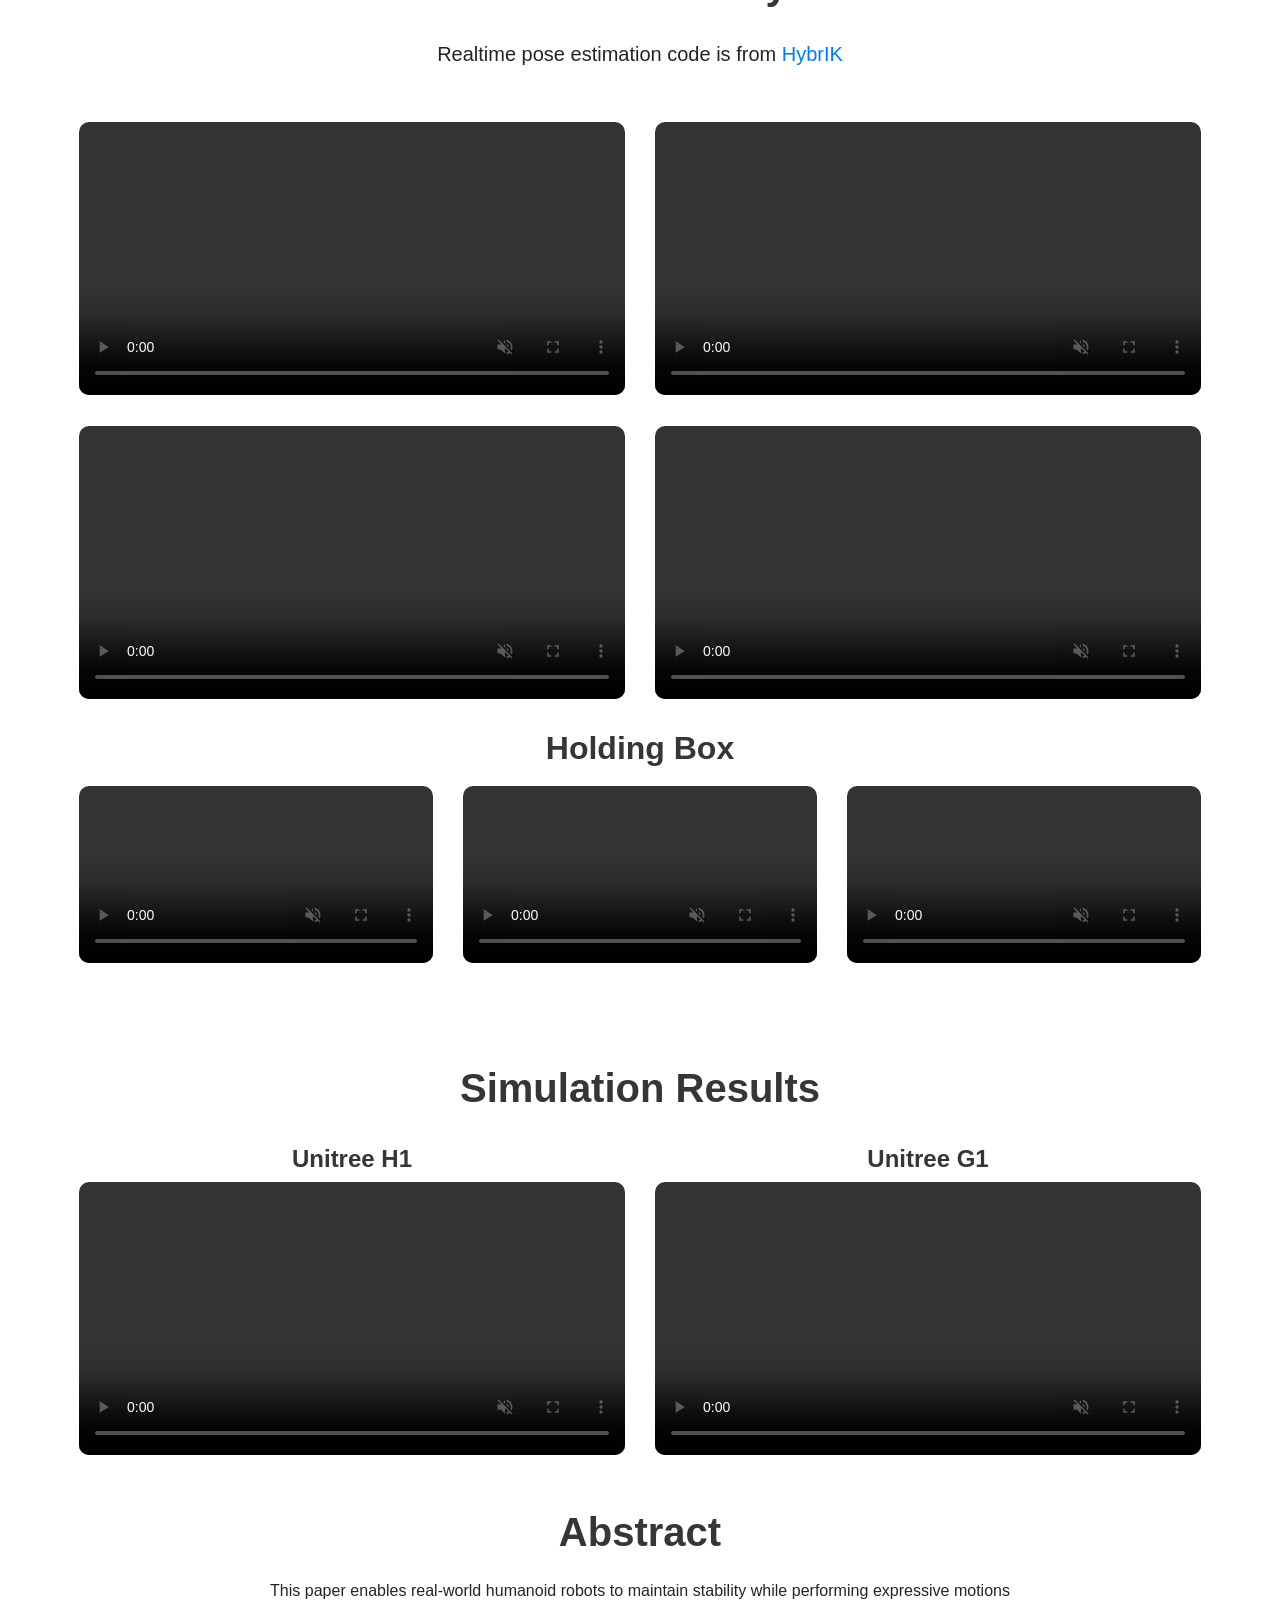
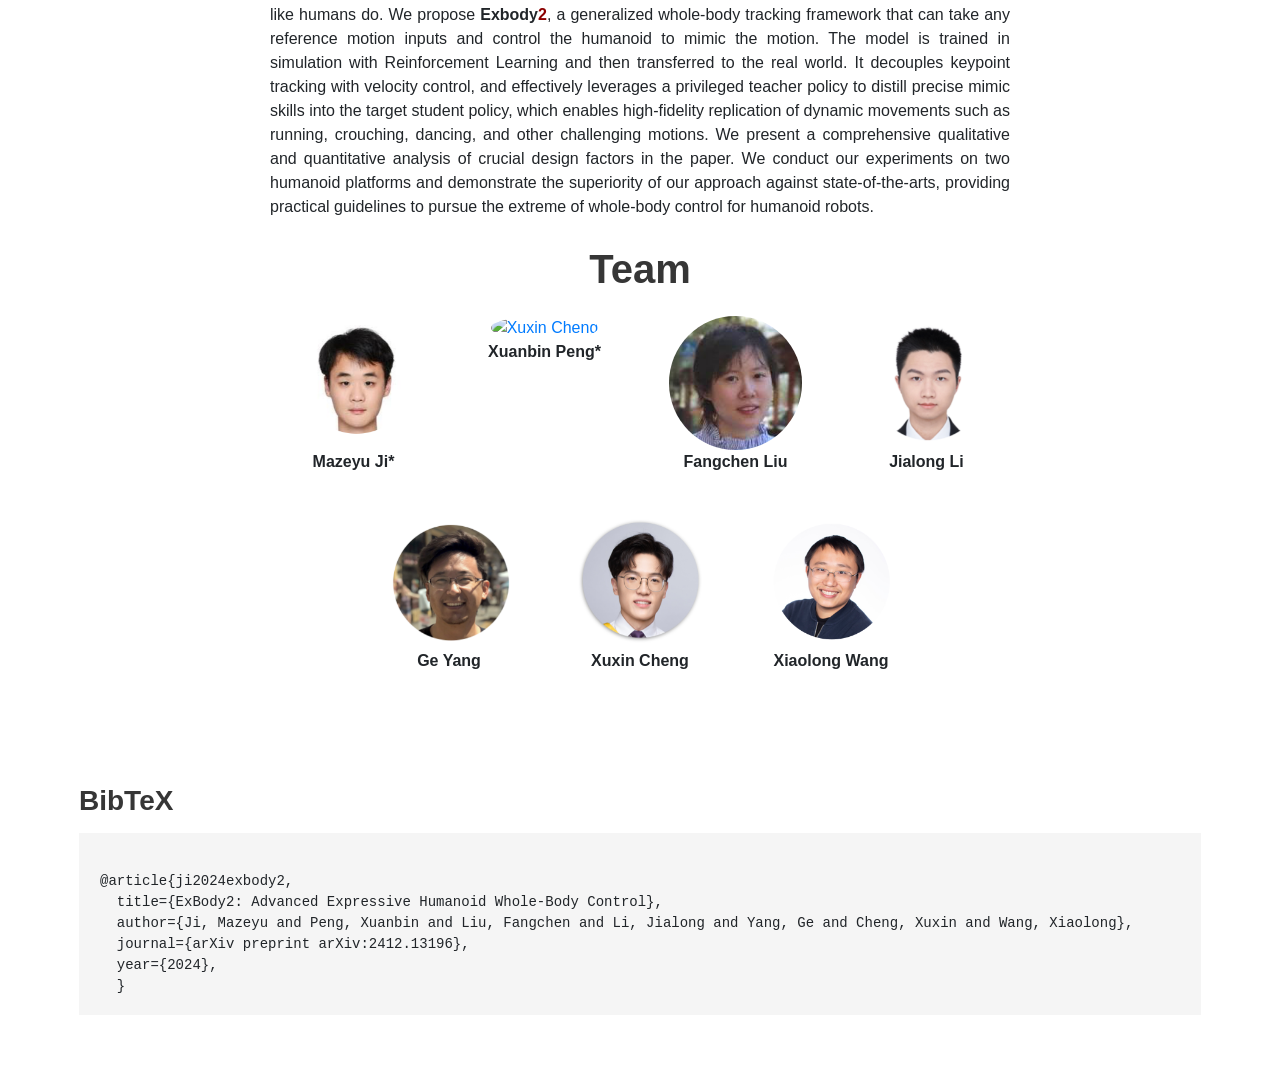
==== commit e4fb3e4d: "Update index.html" ====
--- a/index.html
+++ b/index.html
@@ -550,9 +550,9 @@
   <div class="container content">
     <h2 class="titile">BibTeX</h2>
     <pre><code>
-@article{ji2024exbody2advancedexpressivehumanoid,
+@article{ji2024exbody2,
   title={ExBody2: Advanced Expressive Humanoid Whole-Body Control}, 
-  author={Mazeyu Ji and Xuanbin Peng and Fangchen Liu and Jialong Li and Ge Yang and Xuxin Cheng and Xiaolong Wang},
+  author={Ji, Mazeyu and Peng, Xuanbin and Liu, Fangchen and Li, Jialong and Yang, Ge and Cheng, Xuxin and Wang, Xiaolong},
   journal={arXiv preprint arXiv:2412.13196},
   year={2024},
   }
@@ -575,4 +575,4 @@
     },200);
 </script>
 
-</html>+</html>
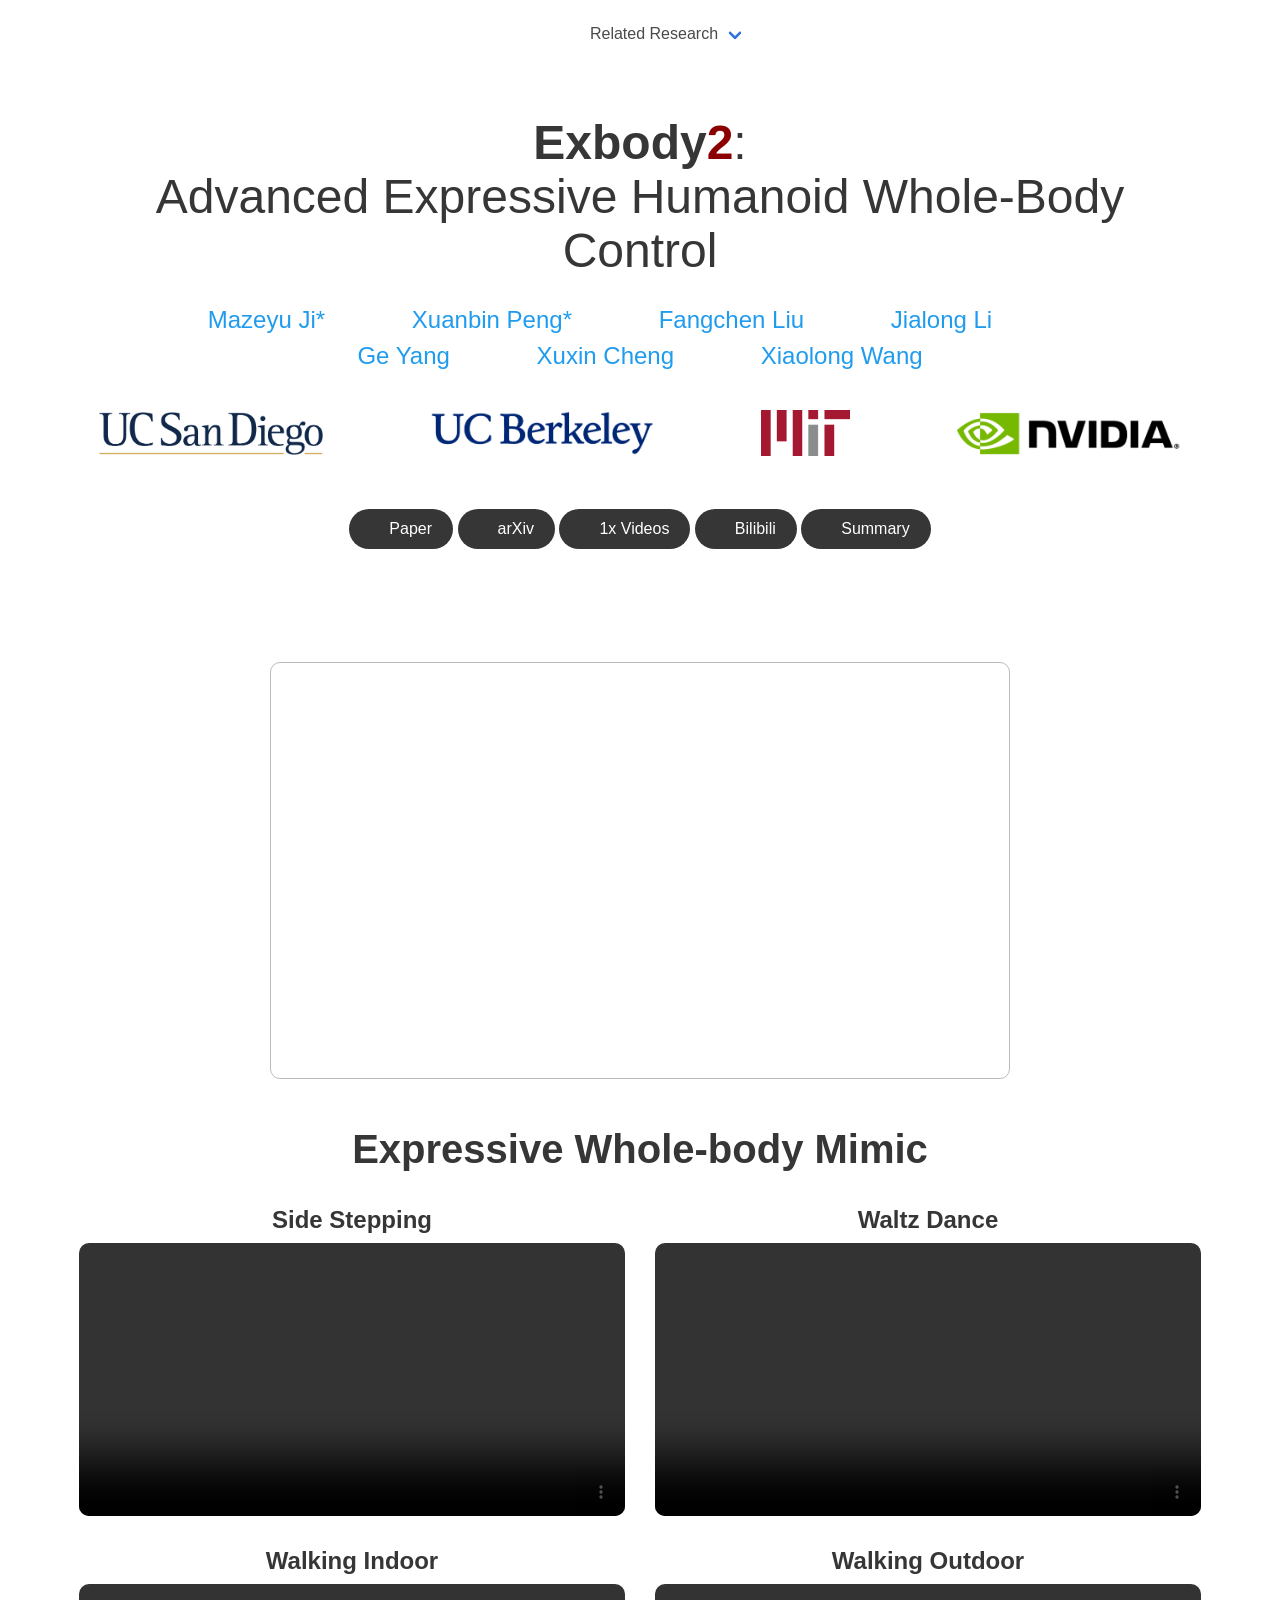
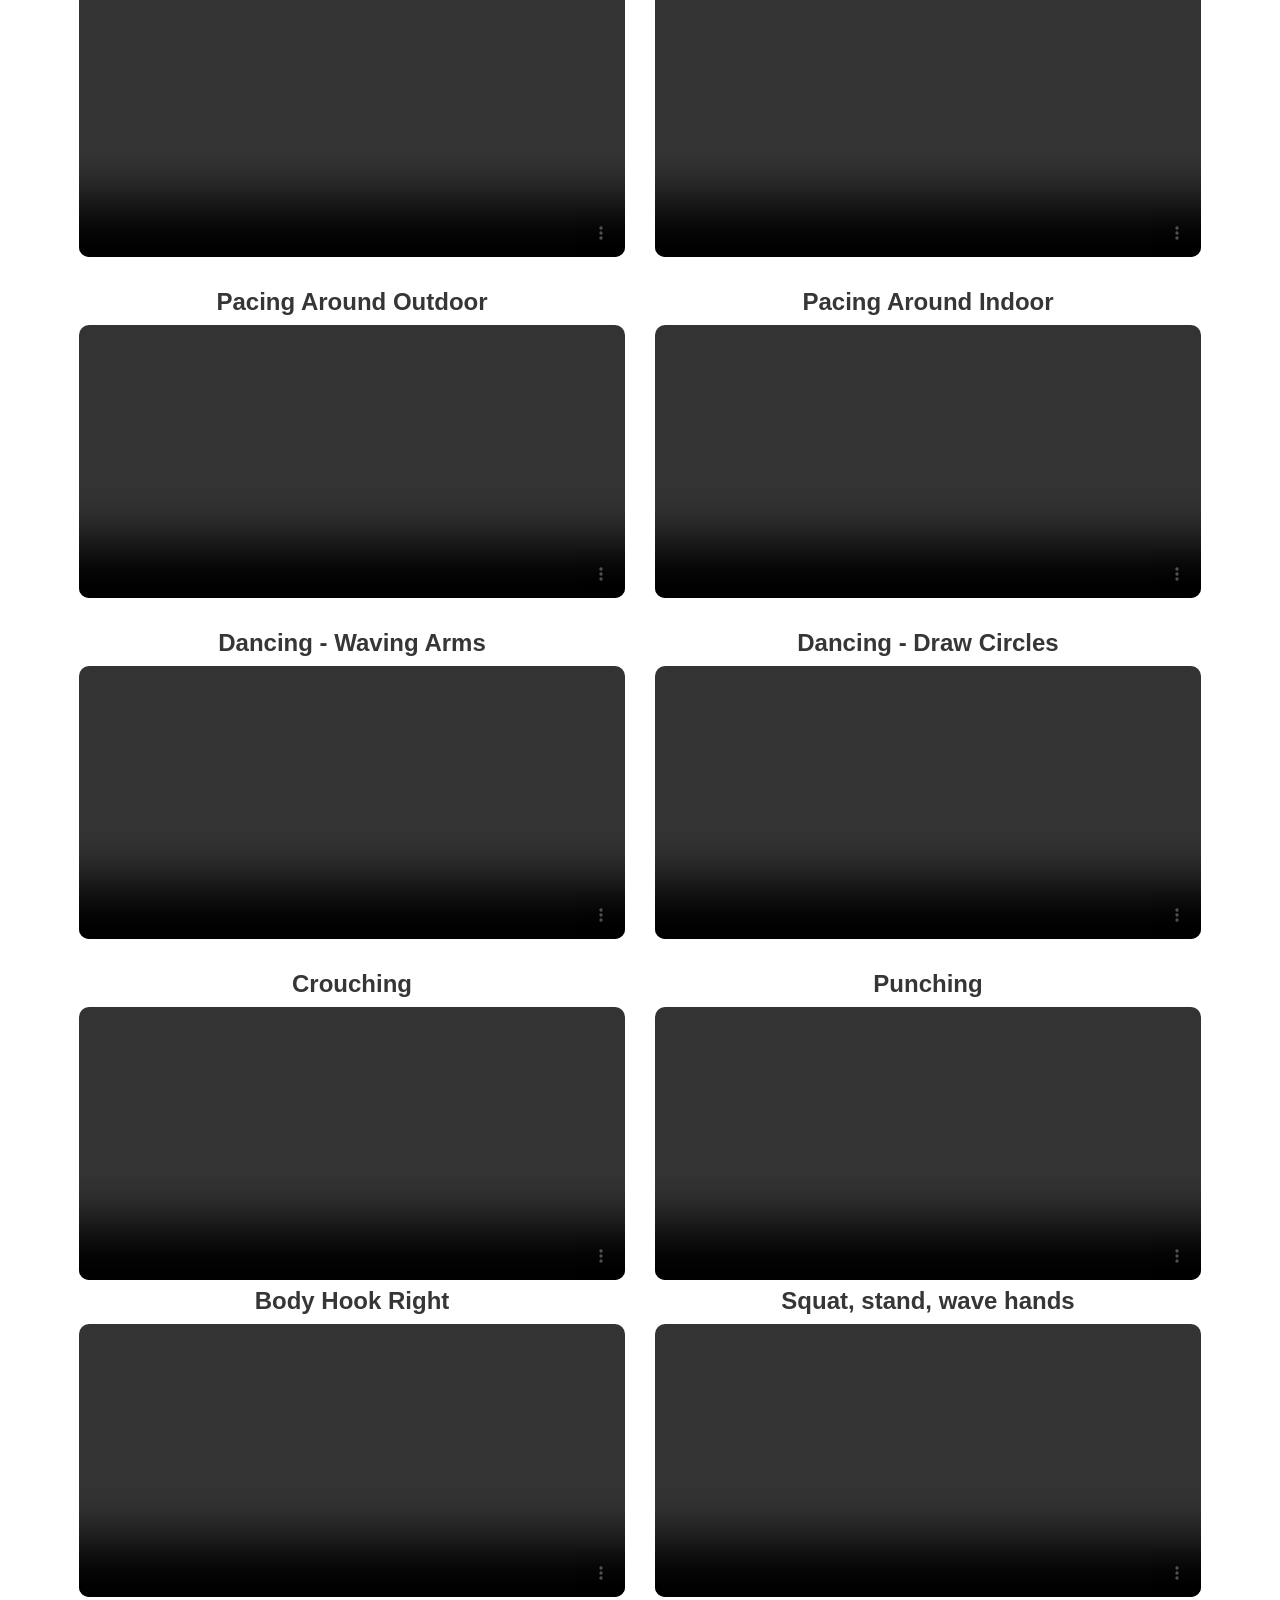
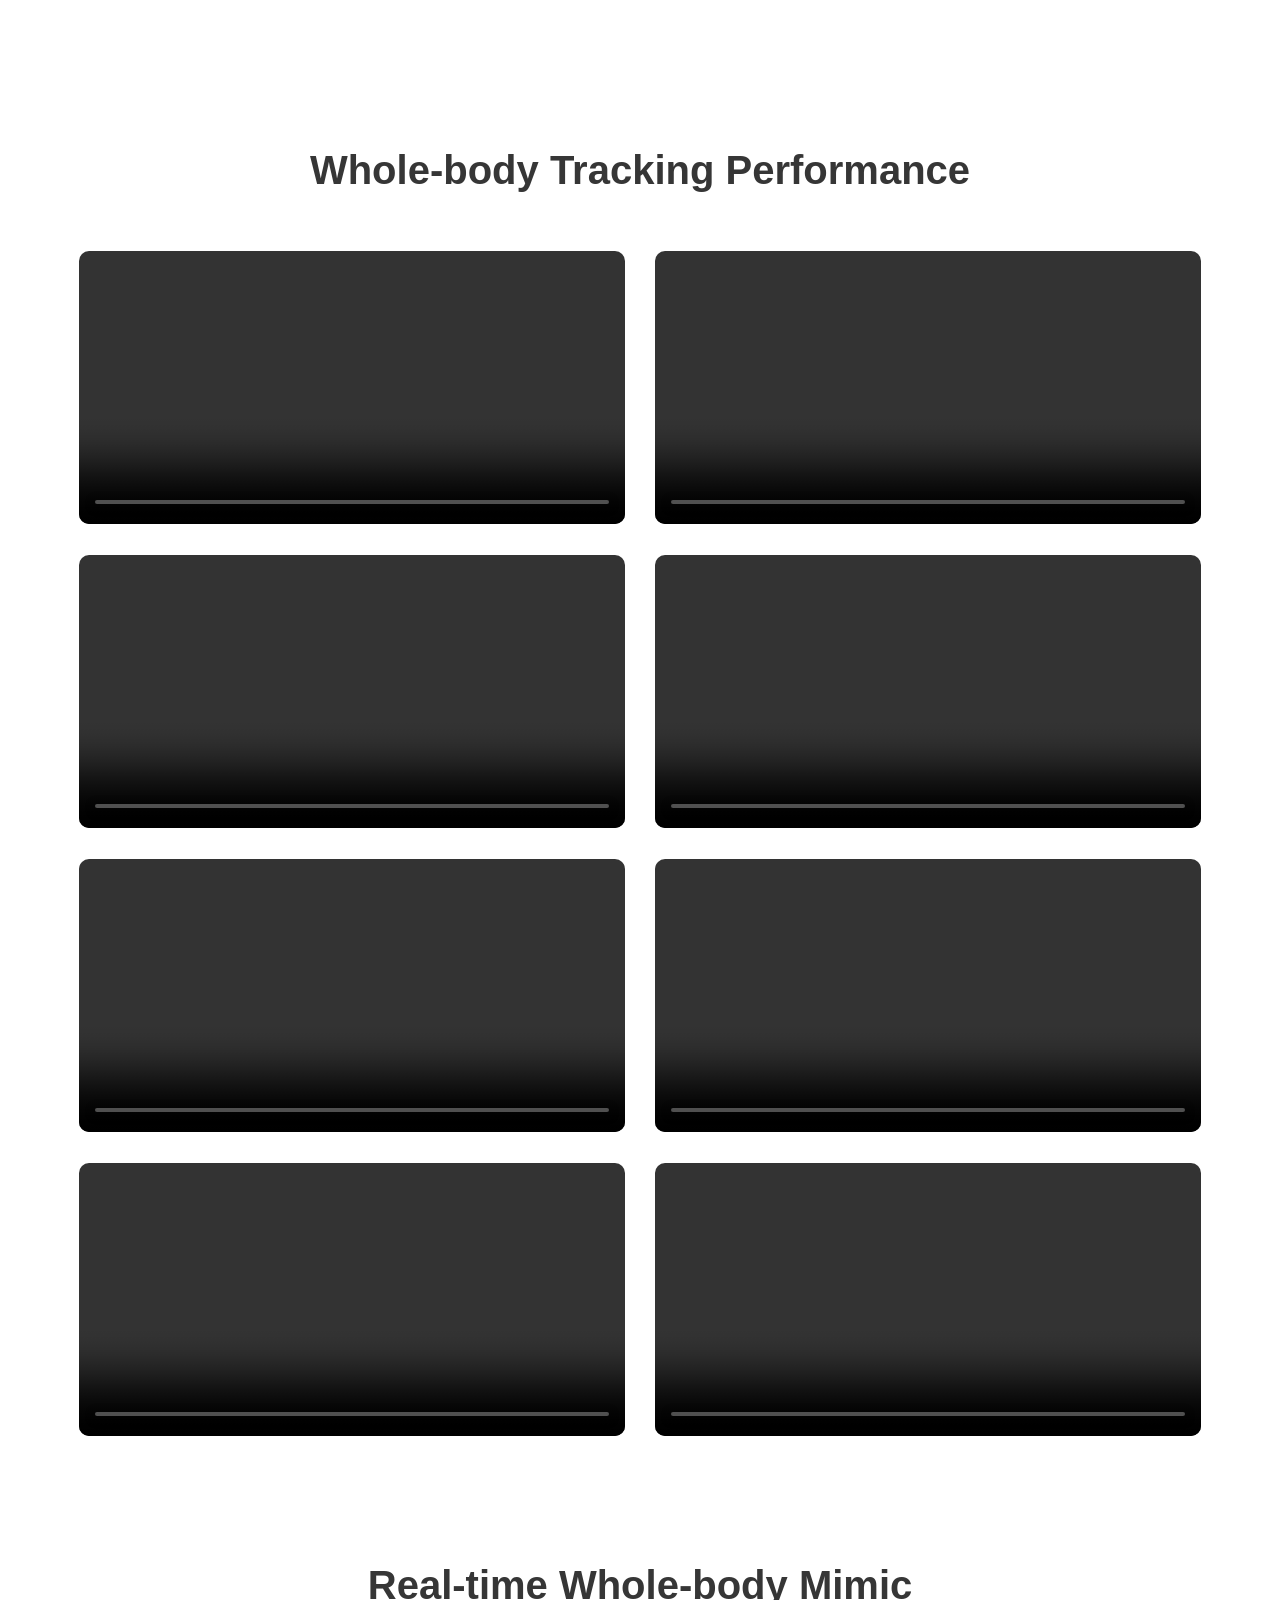
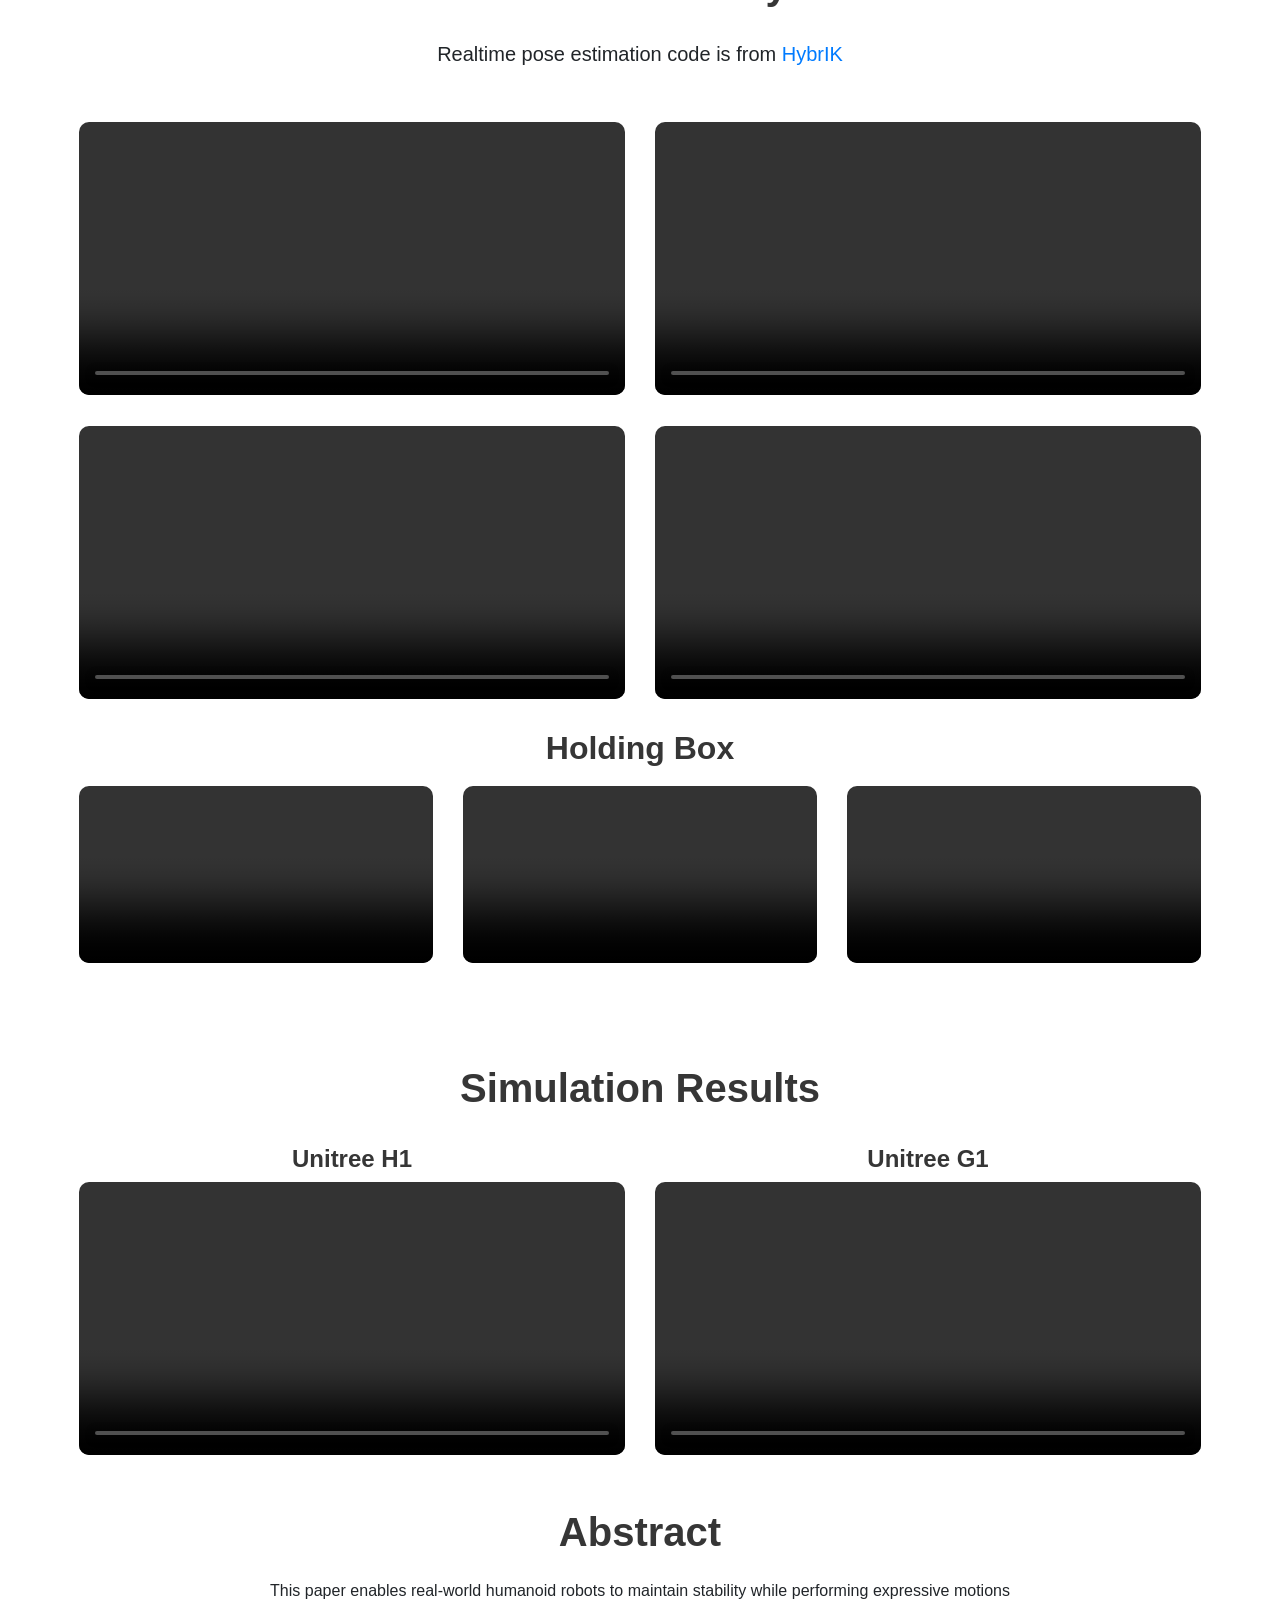
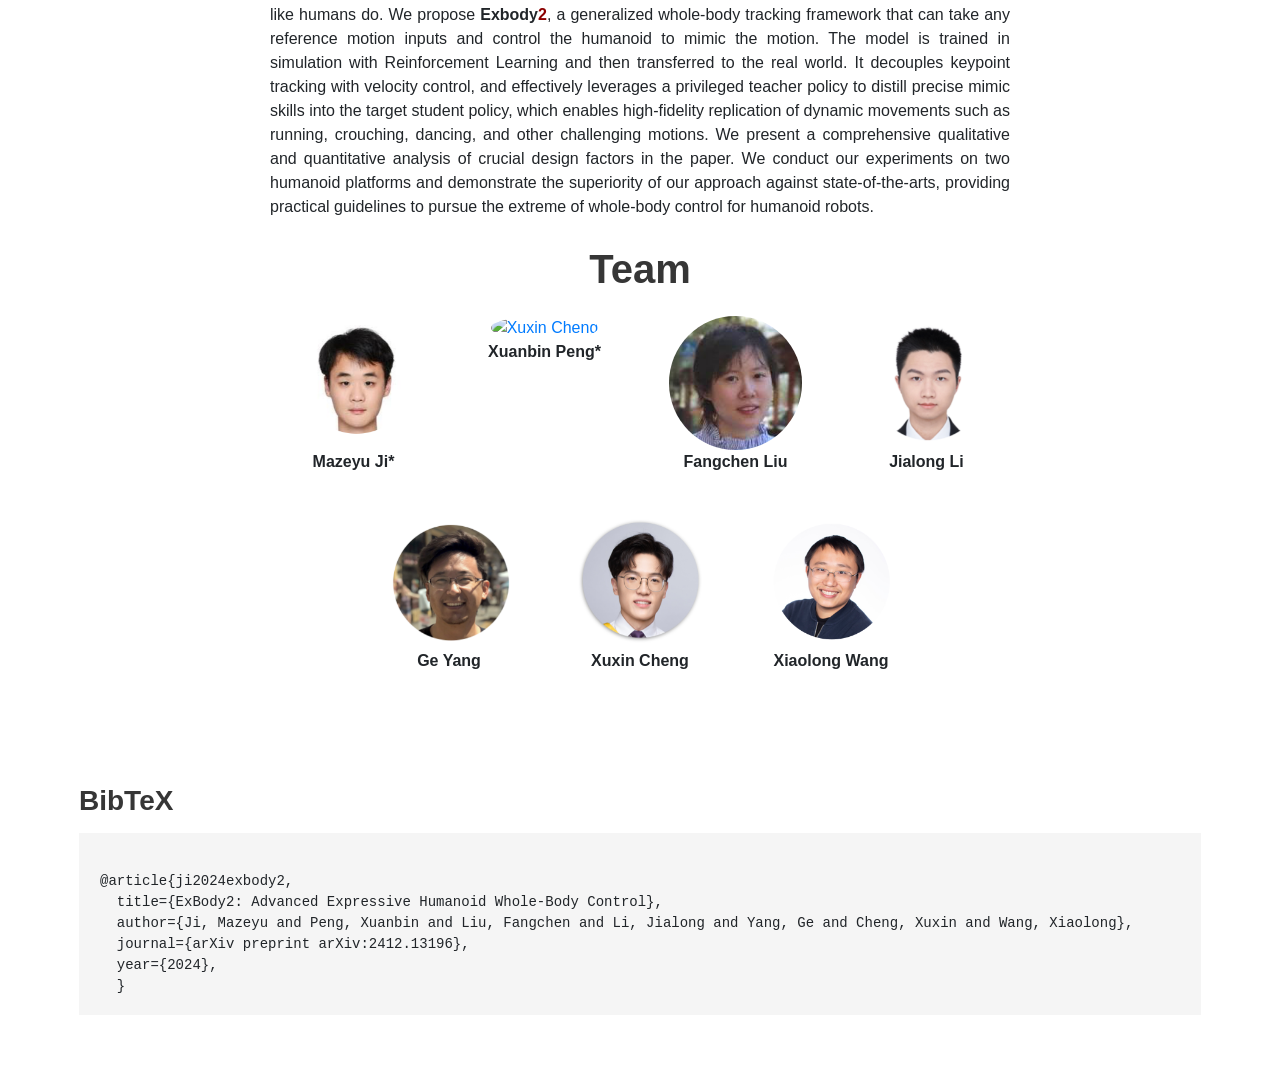
==== commit 3656c2d2: "[update] update twitter." ====
--- a/index.html
+++ b/index.html
@@ -139,15 +139,15 @@
                 </a>
               </span>
               
-              <!-- <span class="link-block">
-                <a href="https://x.com/xuxin_cheng" target="_blank"
+              <span class="link-block">
+                <a href="https://x.com/xuxin_cheng/status/1869113429044363346" target="_blank"
                    class="external-link button is-normal is-rounded is-dark">
                   <span class="icon">
                       <i class="fab fa-twitter"></i>
                   </span>
                   <span>Summary</span>
                 </a>
-              </span> -->
+              </span>
 
               <!-- <span class="link-block">
                 <a href="https://github.com/" class="external-link button is-normal is-rounded is-dark" target="_blank">
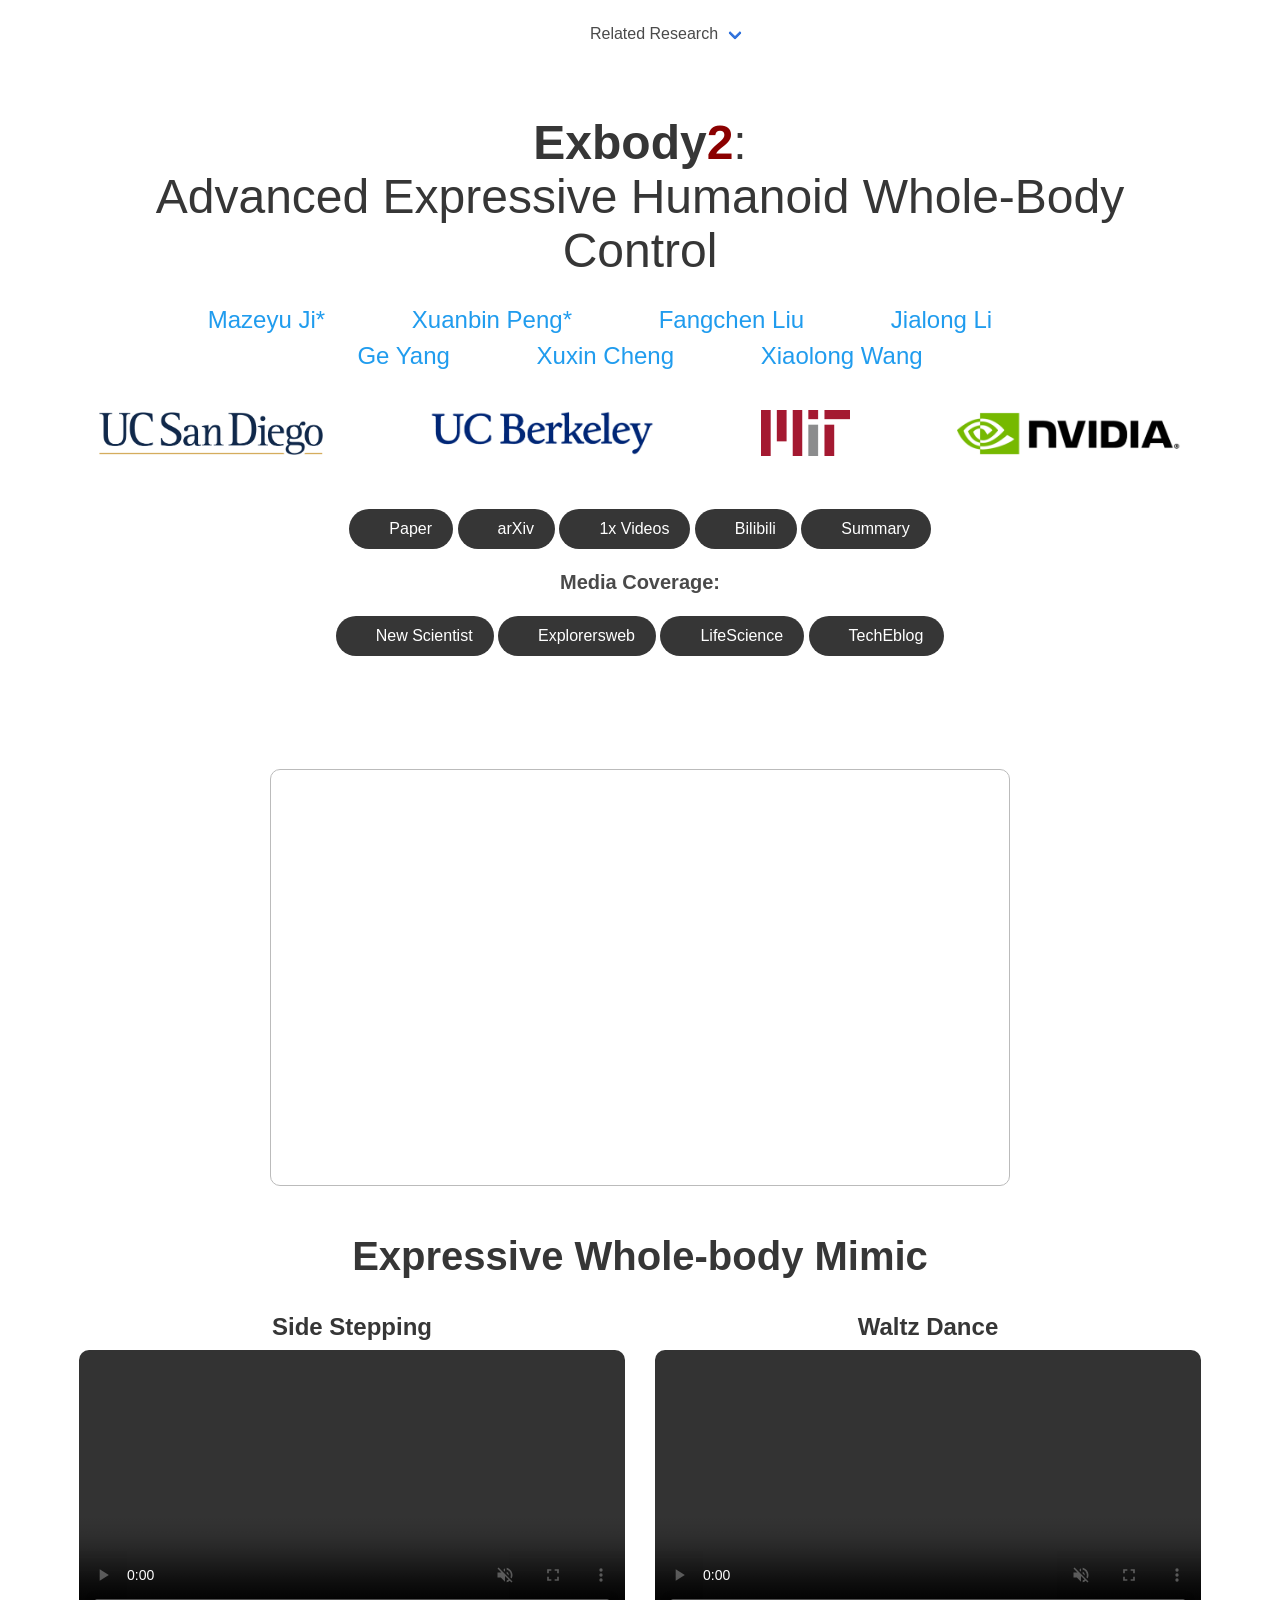
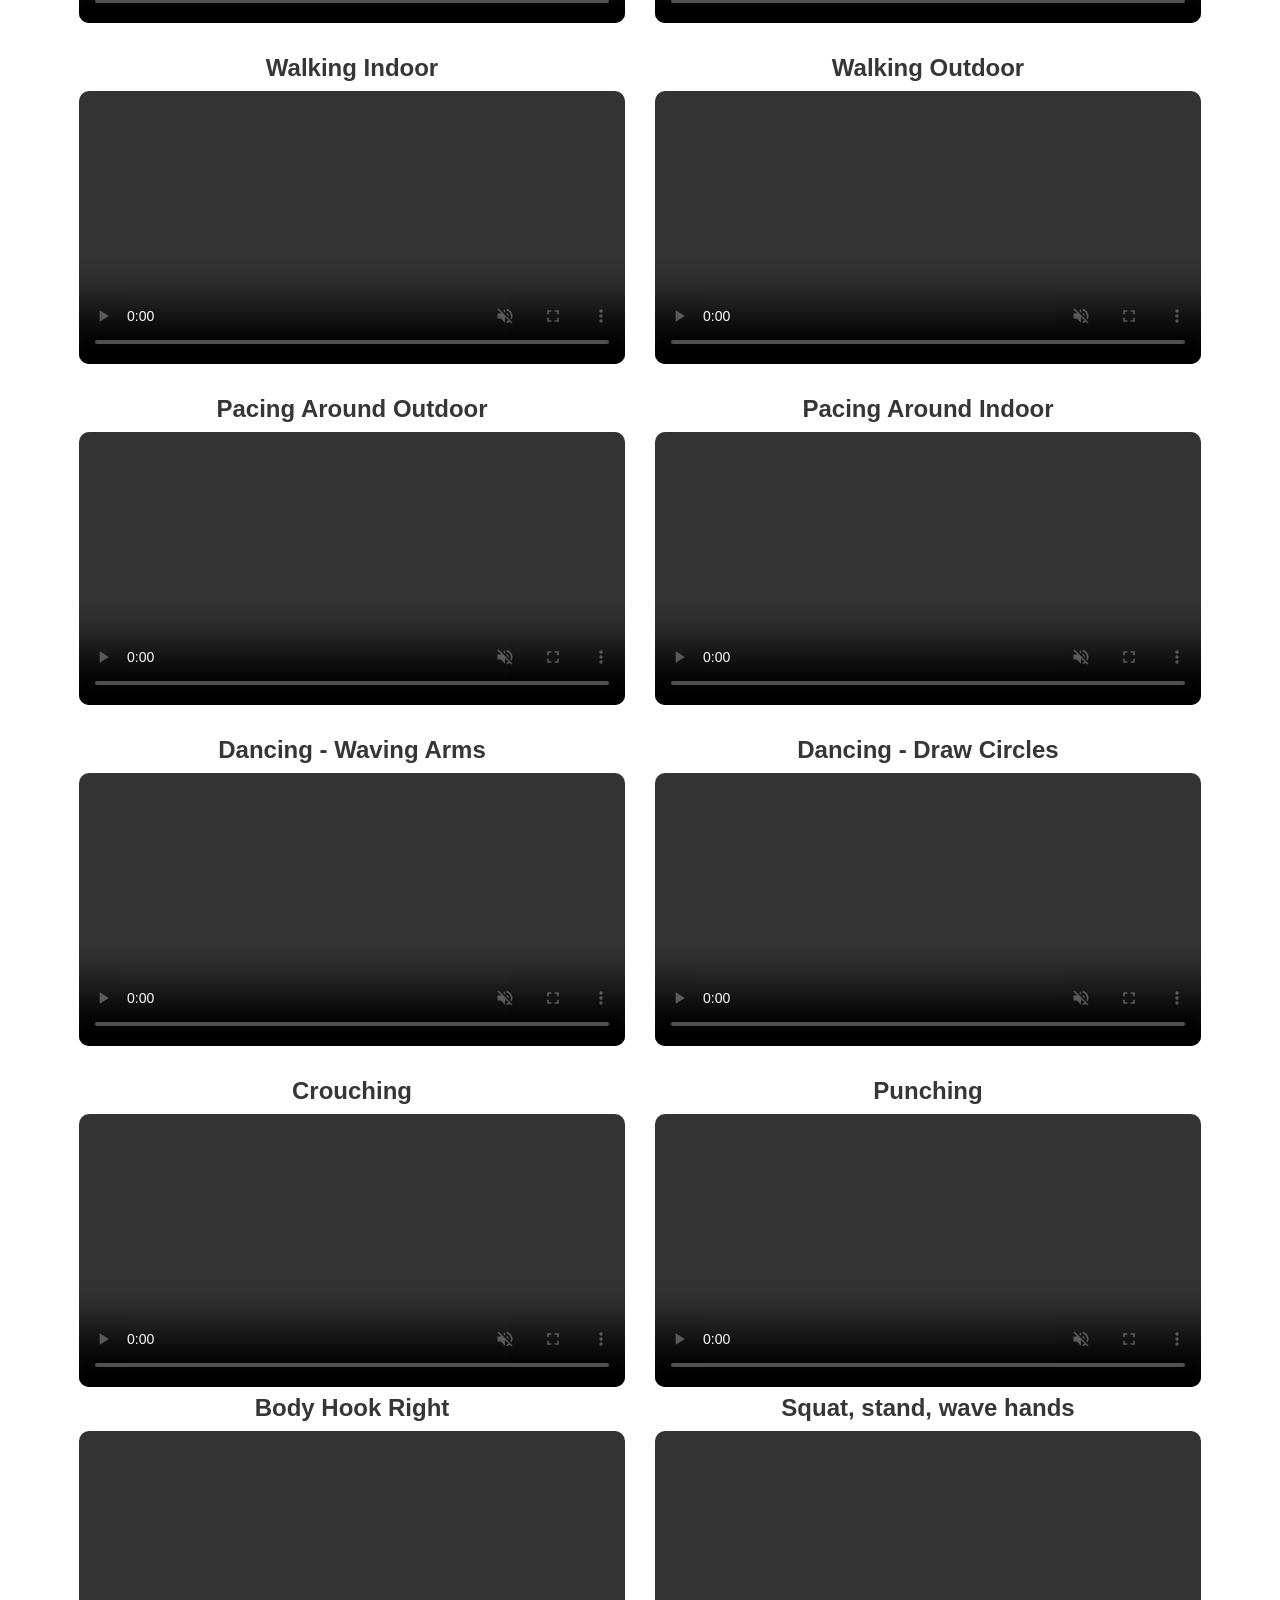
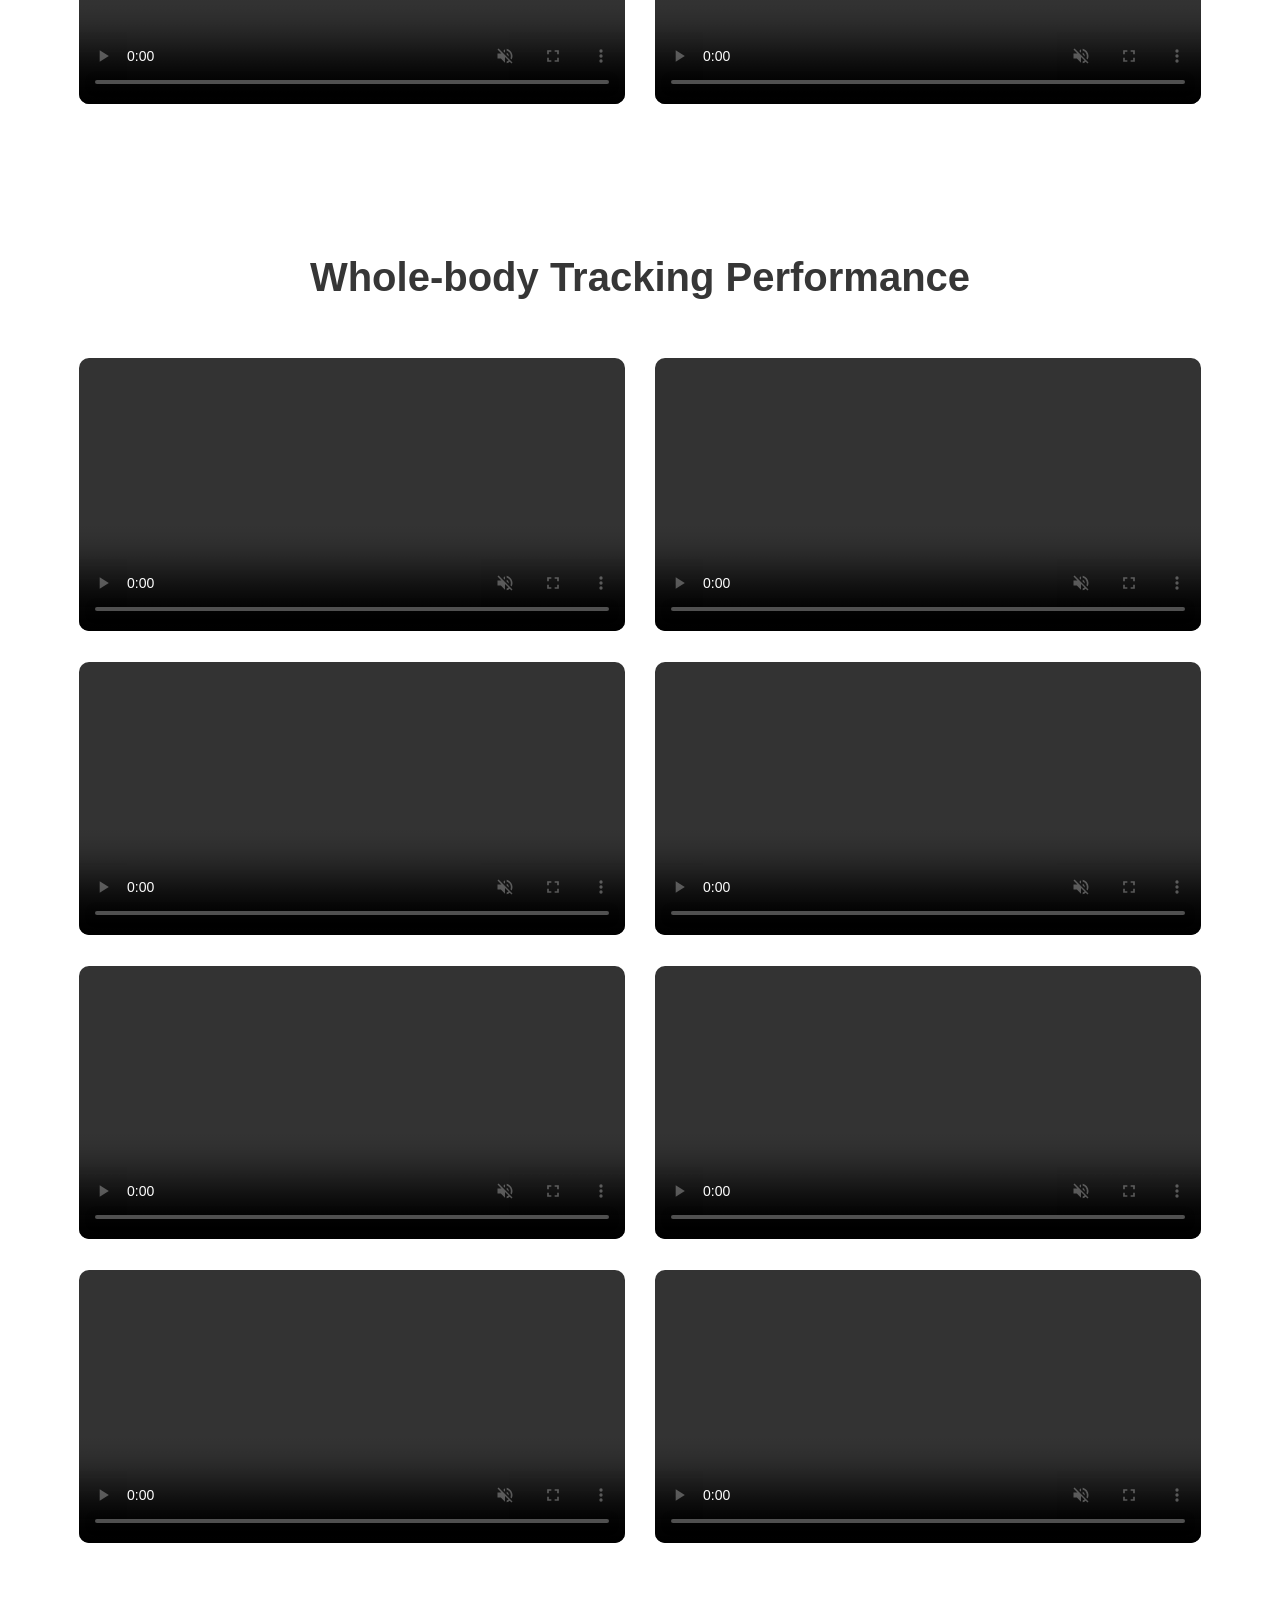
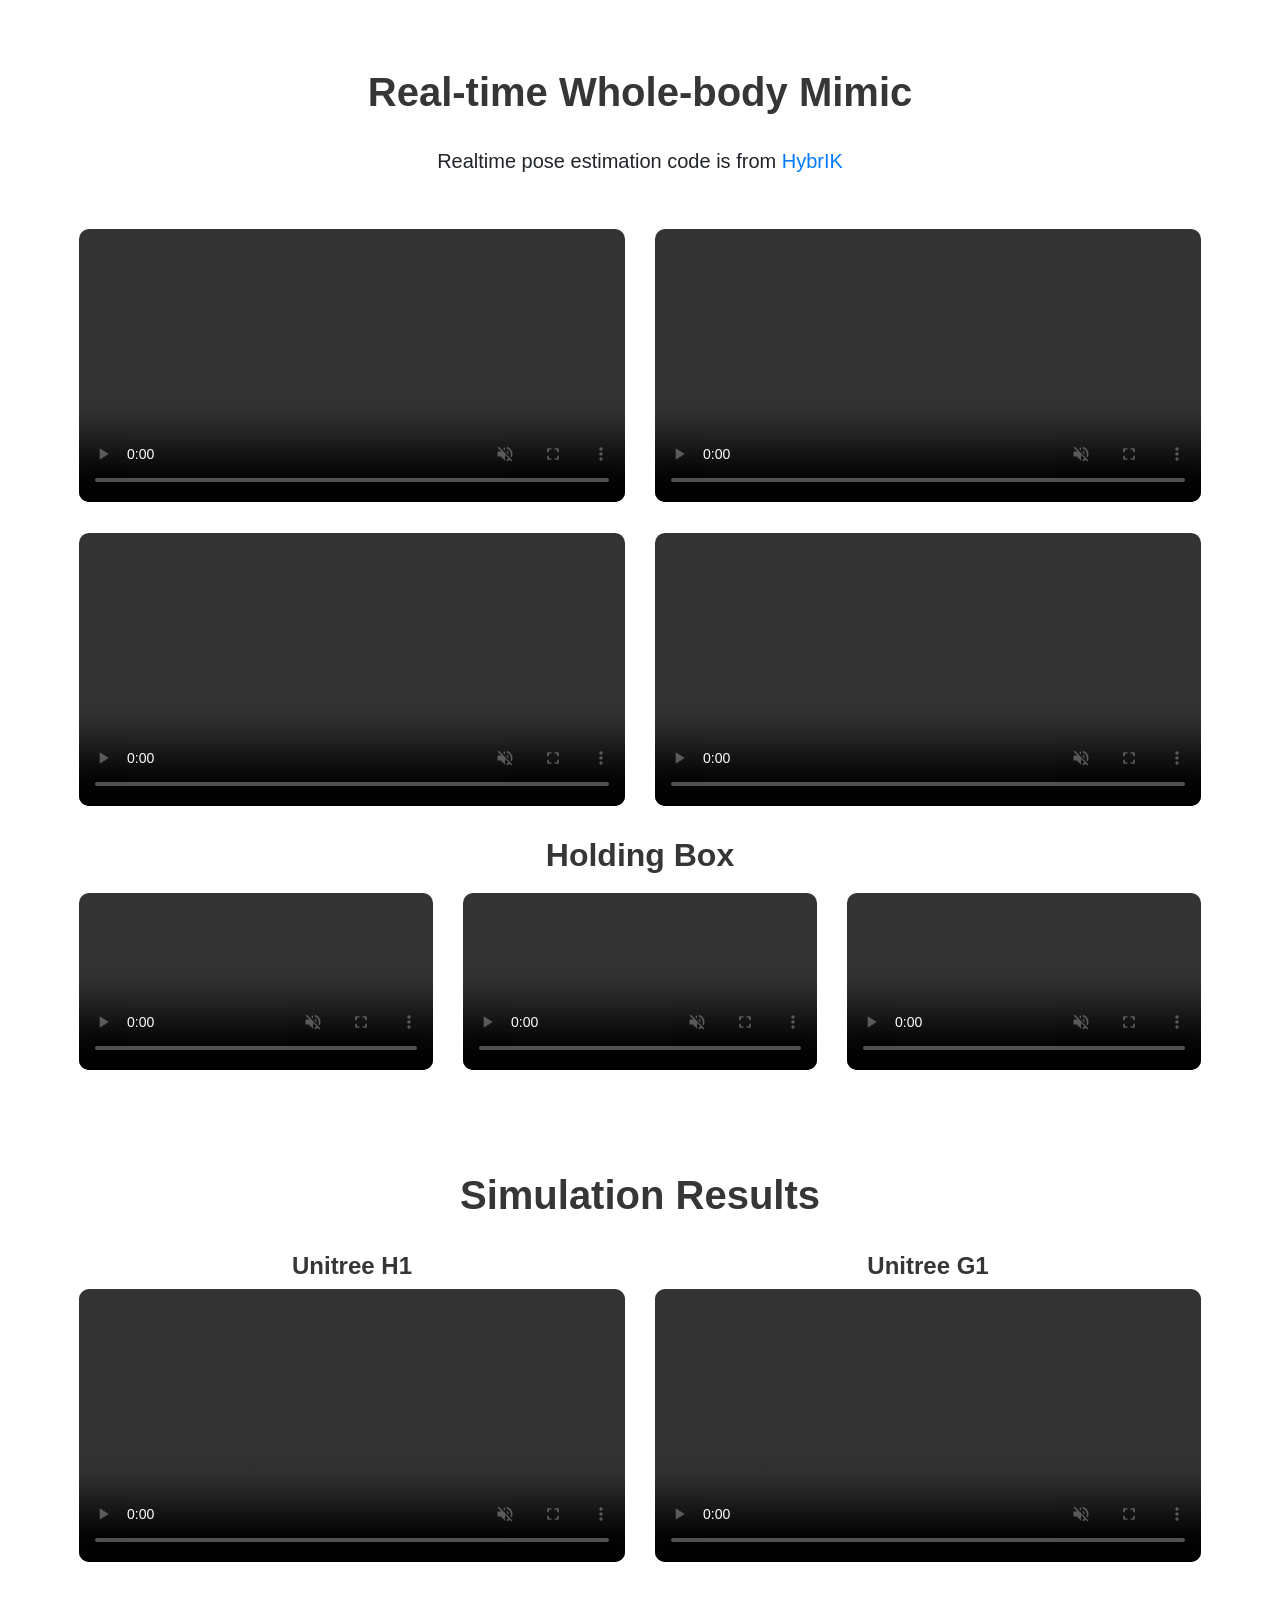
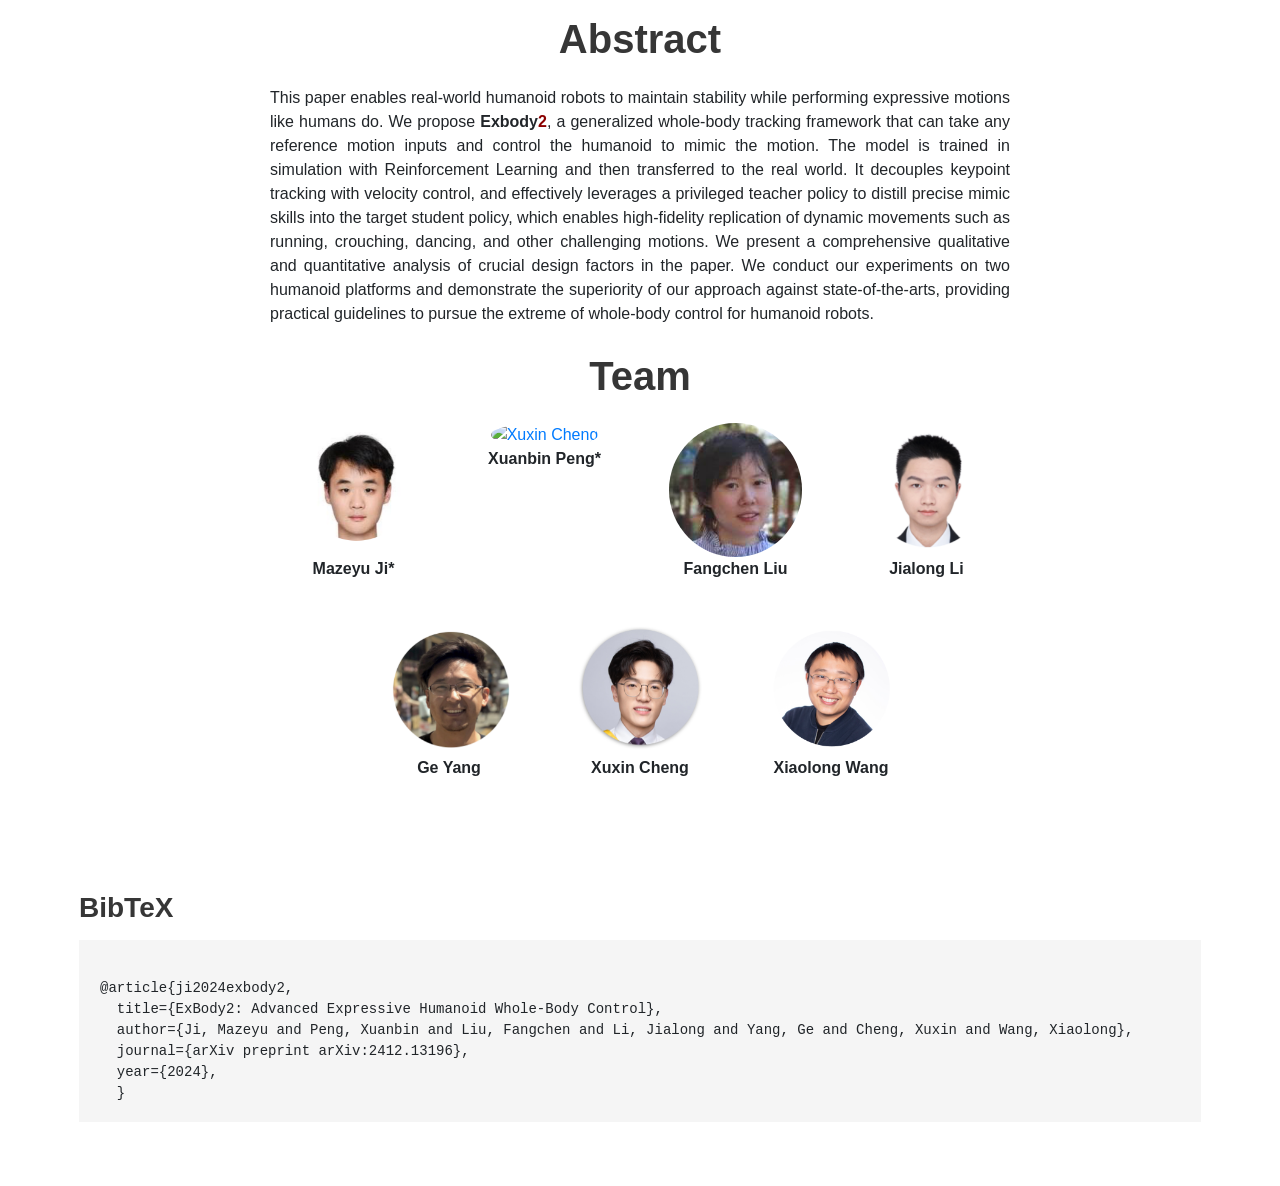
==== commit aa63a85e: "[update] update the newspaper" ====
--- a/index.html
+++ b/index.html
@@ -157,6 +157,59 @@
                   <span>Code</span>
                 </a>
               </span> -->
+
+              <div style="margin-top: 1rem; margin-bottom: 1rem;">
+                <h4 class="subtitle"><b>Media Coverage:</b> </h4>
+              </div>
+
+              <!-- New Scientist -->
+              <span class="link-block">
+                <a href="https://www.newscientist.com/article/2464178-humanoid-robot-learns-to-waltz-by-mirroring-peoples-movements/"
+                  target="_blank"
+                  class="external-link button is-normal is-rounded is-dark">
+                  <span class="icon">
+                    <i class="fas fa-newspaper"></i>
+                  </span>
+                  <span>New Scientist</span>
+                </a>
+              </span>
+
+              <!-- Explorersweb -->
+              <span class="link-block">
+                <a href="https://explorersweb.com/ai-upgrade-allows-robot-to-mimic-waltz-with-human-partner/"
+                  target="_blank"
+                  class="external-link button is-normal is-rounded is-dark">
+                  <span class="icon">
+                    <i class="fas fa-newspaper"></i>
+                  </span>
+                  <span>Explorersweb</span>
+                </a>
+              </span>
+
+              <!-- LifeScience -->
+              <span class="link-block">
+                <a href="https://www.livescience.com/technology/robotics/watch-humanoid-robots-waltzing-seamlessly-with-humans-thanks-to-ai-motion-tracking-software-upgrade"
+                  target="_blank"
+                  class="external-link button is-normal is-rounded is-dark">
+                  <span class="icon">
+                    <i class="fas fa-newspaper"></i>
+                  </span>
+                  <span>LifeScience</span>
+                </a>
+              </span>
+
+              <!-- TechEblog -->
+              <span class="link-block">
+                <a href="https://www.techeblog.com/ai-exbody2-humanoid-robot-waltz-dance/"
+                  target="_blank"
+                  class="external-link button is-normal is-rounded is-dark">
+                  <span class="icon">
+                    <i class="fas fa-newspaper"></i>
+                  </span>
+                  <span>TechEblog</span>
+                </a>
+              </span>
+
         </div>
       </div>
     </div>
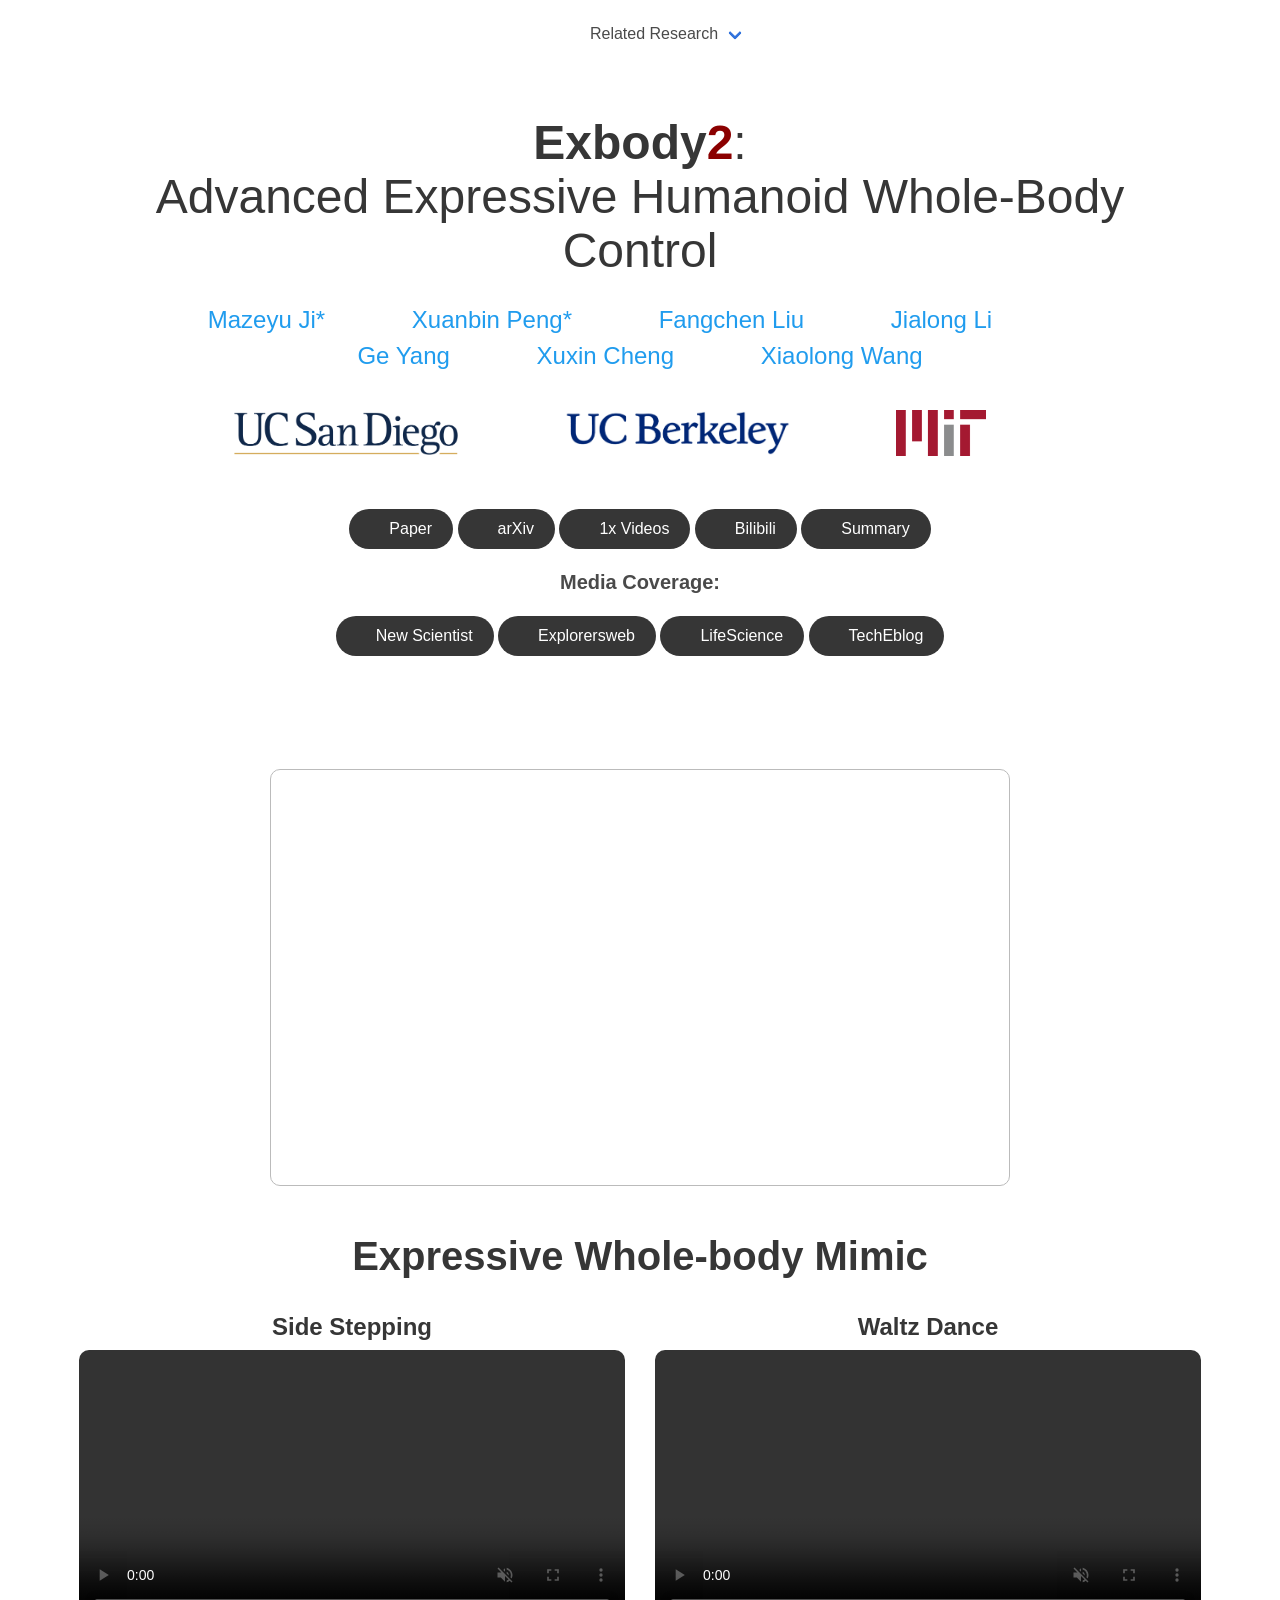
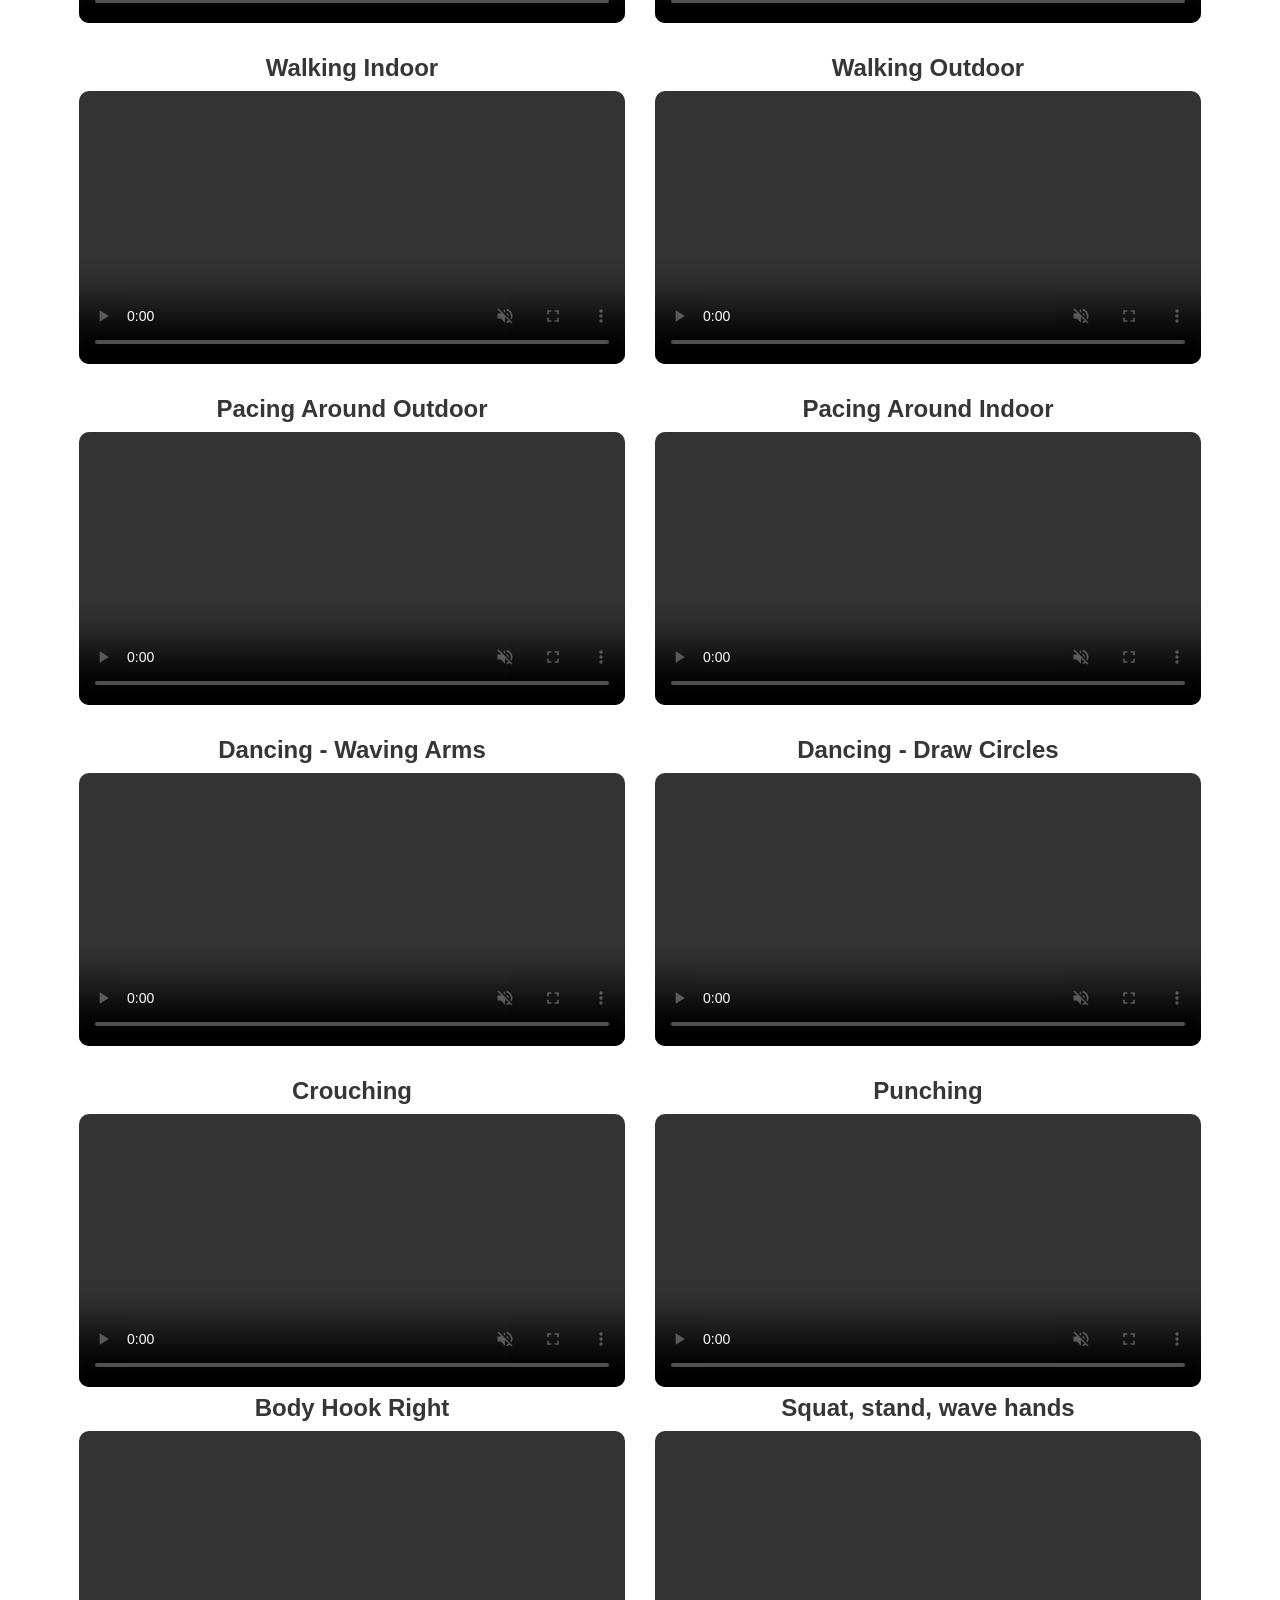
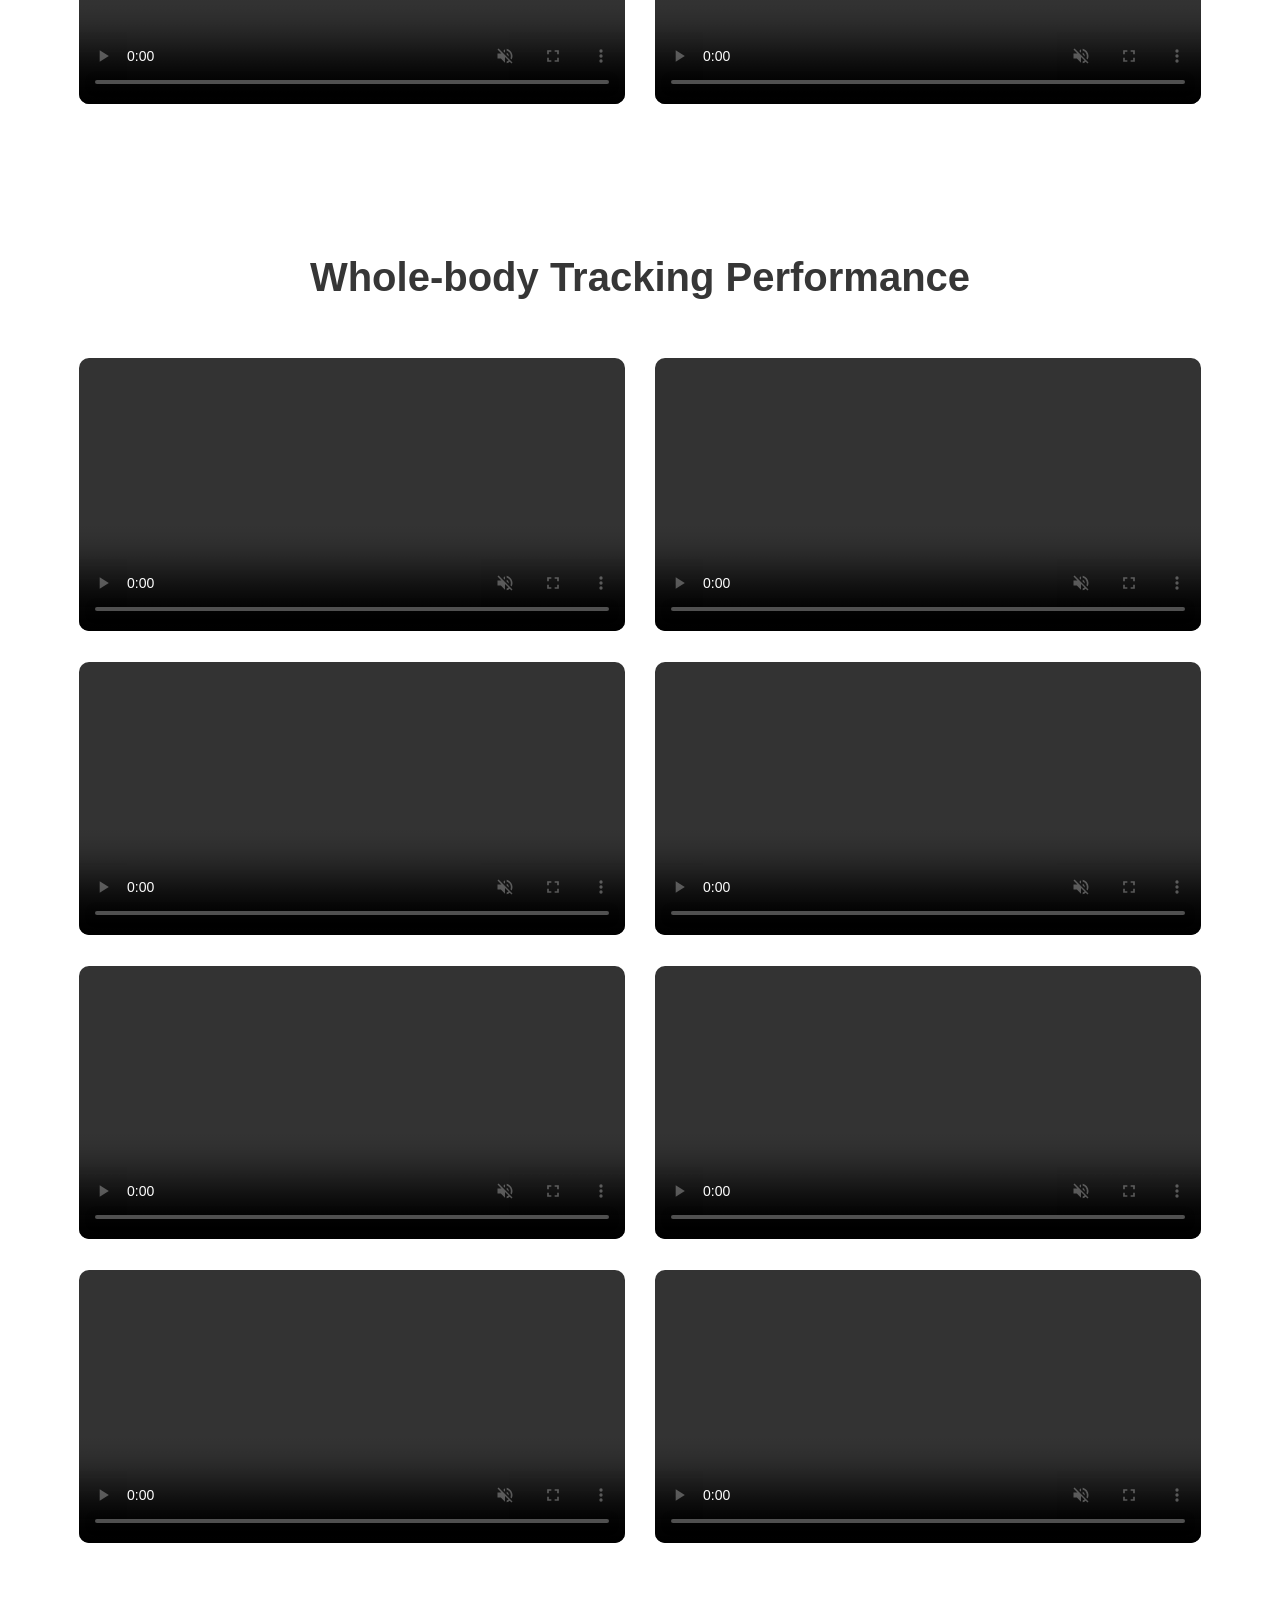
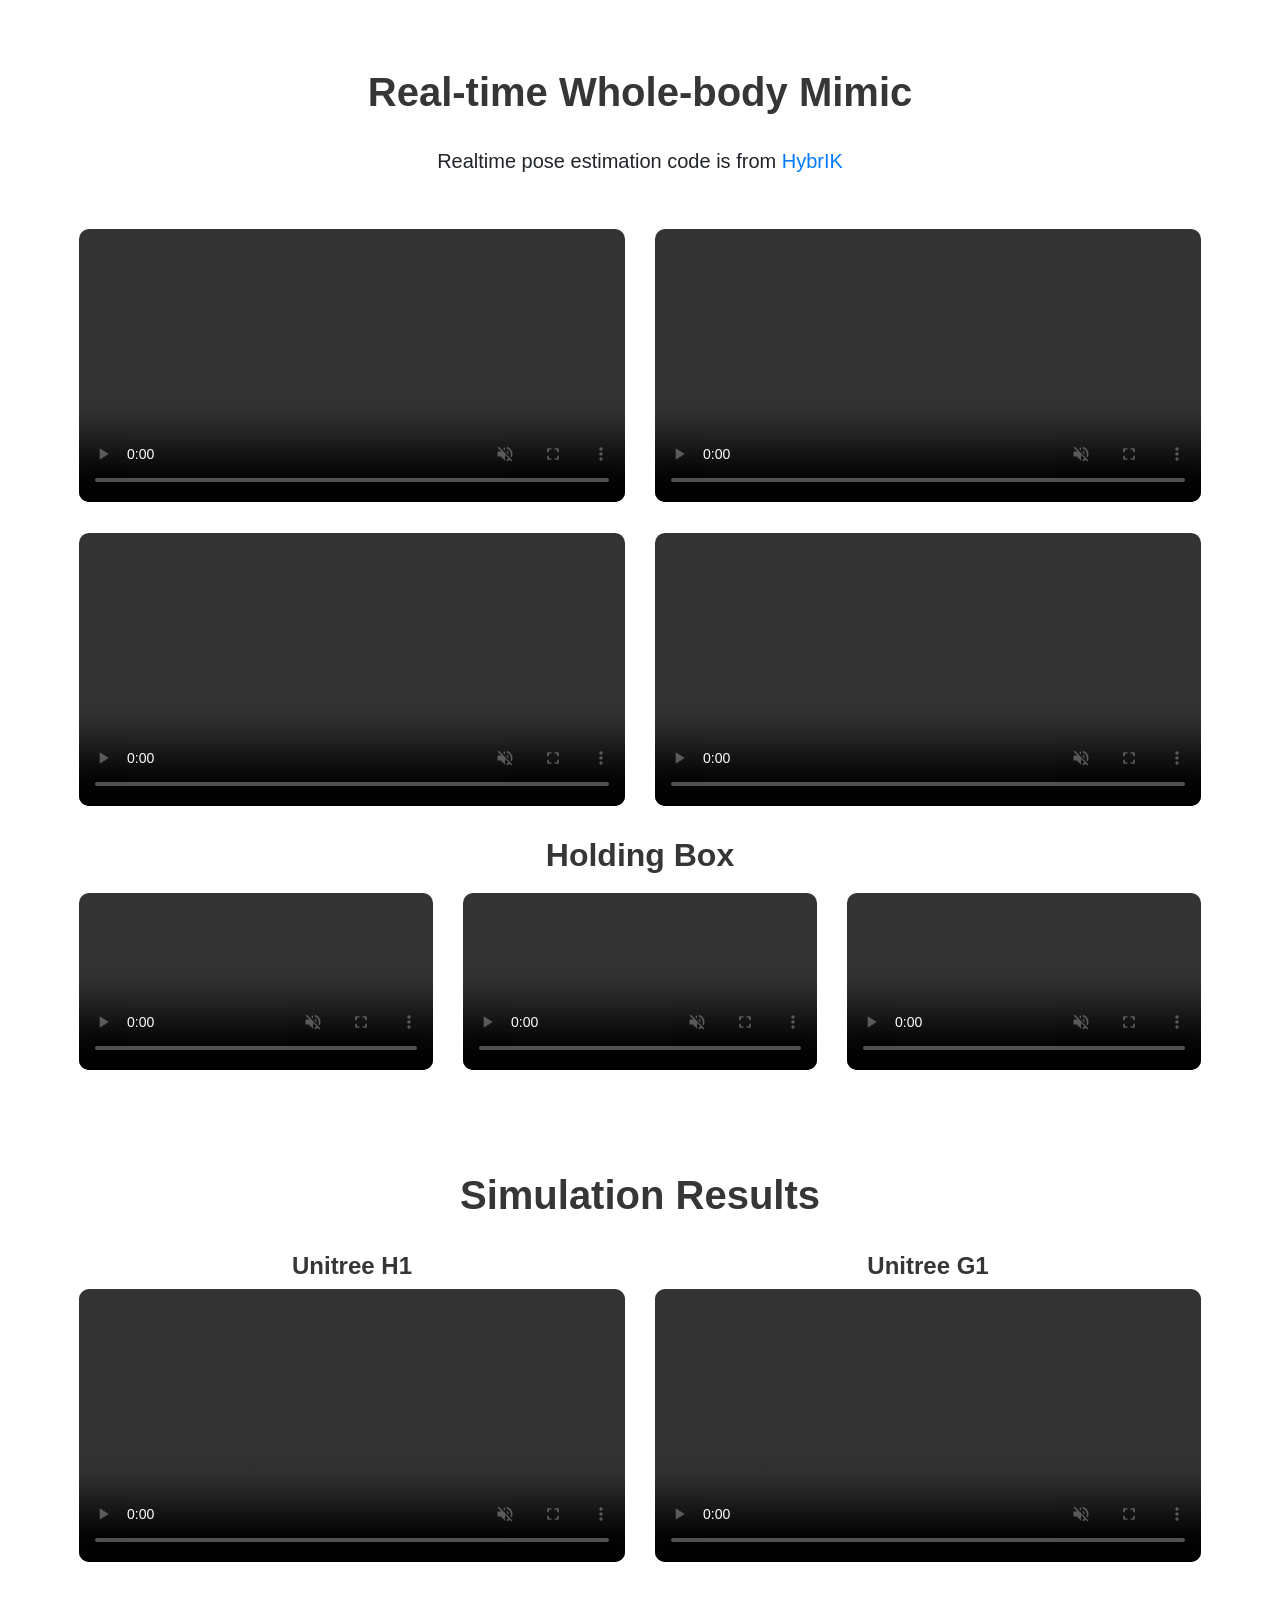
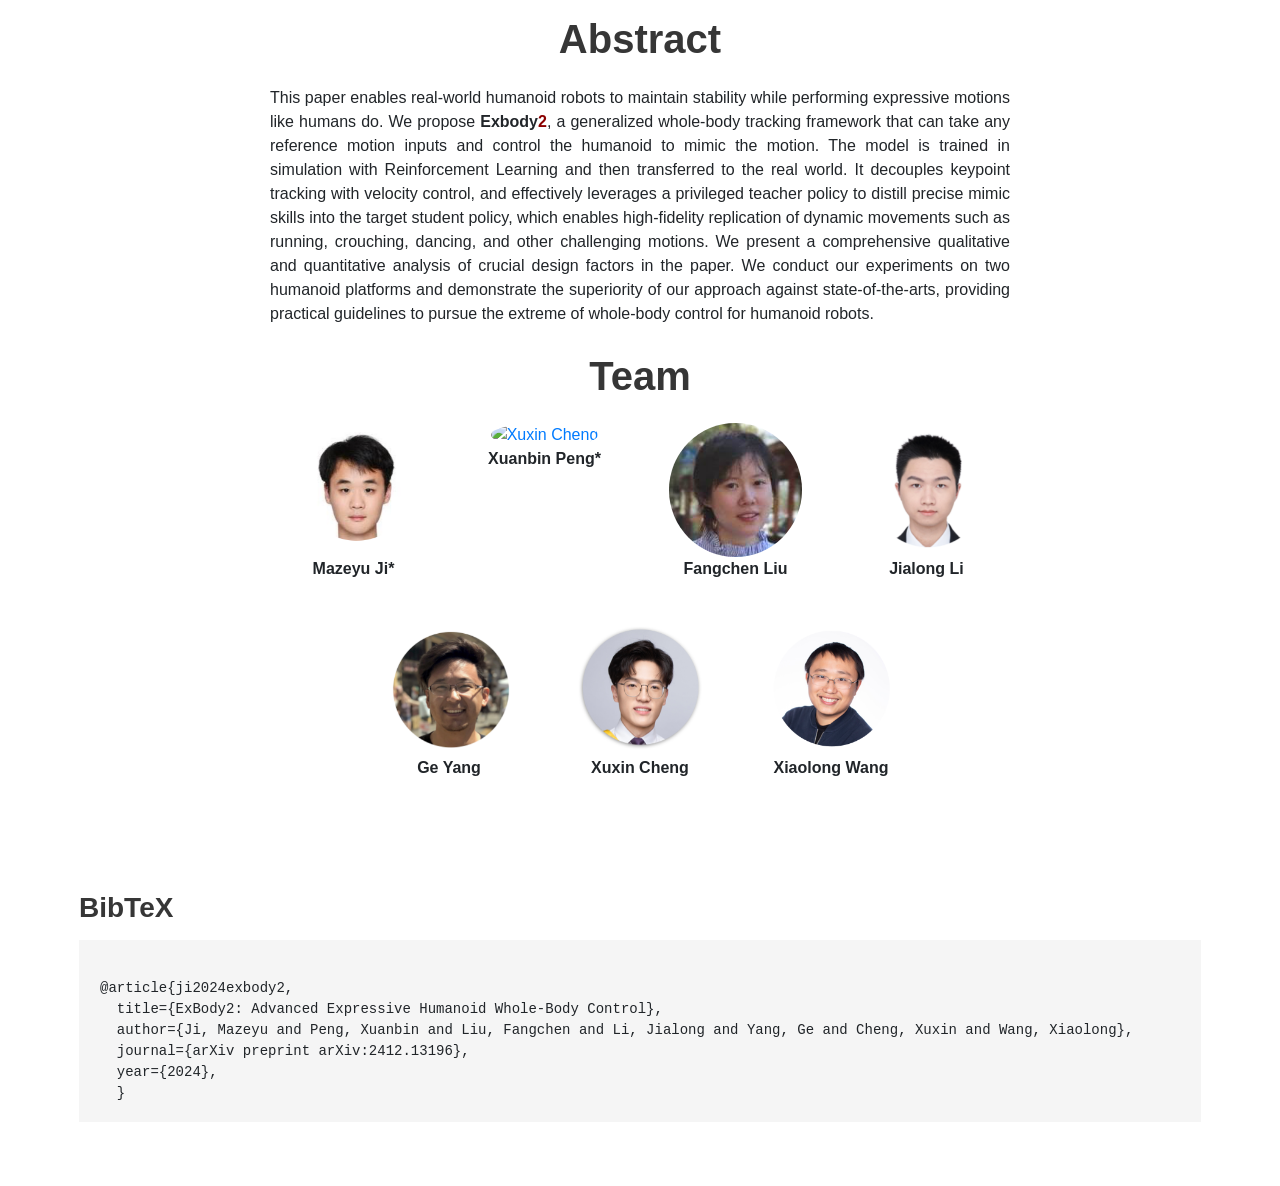
==== commit 73428f4c: "[update]adjust logo" ====
--- a/index.html
+++ b/index.html
@@ -91,7 +91,7 @@
               <a href="https://chengxuxin.github.io/">Xuxin Cheng</a>&nbsp;&nbsp;&nbsp;&nbsp;&nbsp;&nbsp;&nbsp;&nbsp;&nbsp;&nbsp;&nbsp;&nbsp;
               <a href="https://xiaolonw.github.io/">Xiaolong Wang</a>
               <br><br>
-              <img src="./resources/UCSanDiegoLogo-BlueGold.png" width="20%" style="margin-right: 100px;"></img>  <img src="./resources/ucb-logo.png" width="20%" style="margin-right: 100px;"></img>  <img src="./resources/mit-logo.png" width="8%" style="margin-right: 100px;"></img>    <img src="./resources/nv.png" width="20%"></img> <br><br>
+              <img src="./resources/UCSanDiegoLogo-BlueGold.png" width="20%" style="margin-right: 100px;"></img>  <img src="./resources/ucb-logo.png" width="20%" style="margin-right: 100px;"></img>  <img src="./resources/mit-logo.png" width="8%" style="margin-right: 60px;"></img>    <br><br>
             </span>
           </div>
           
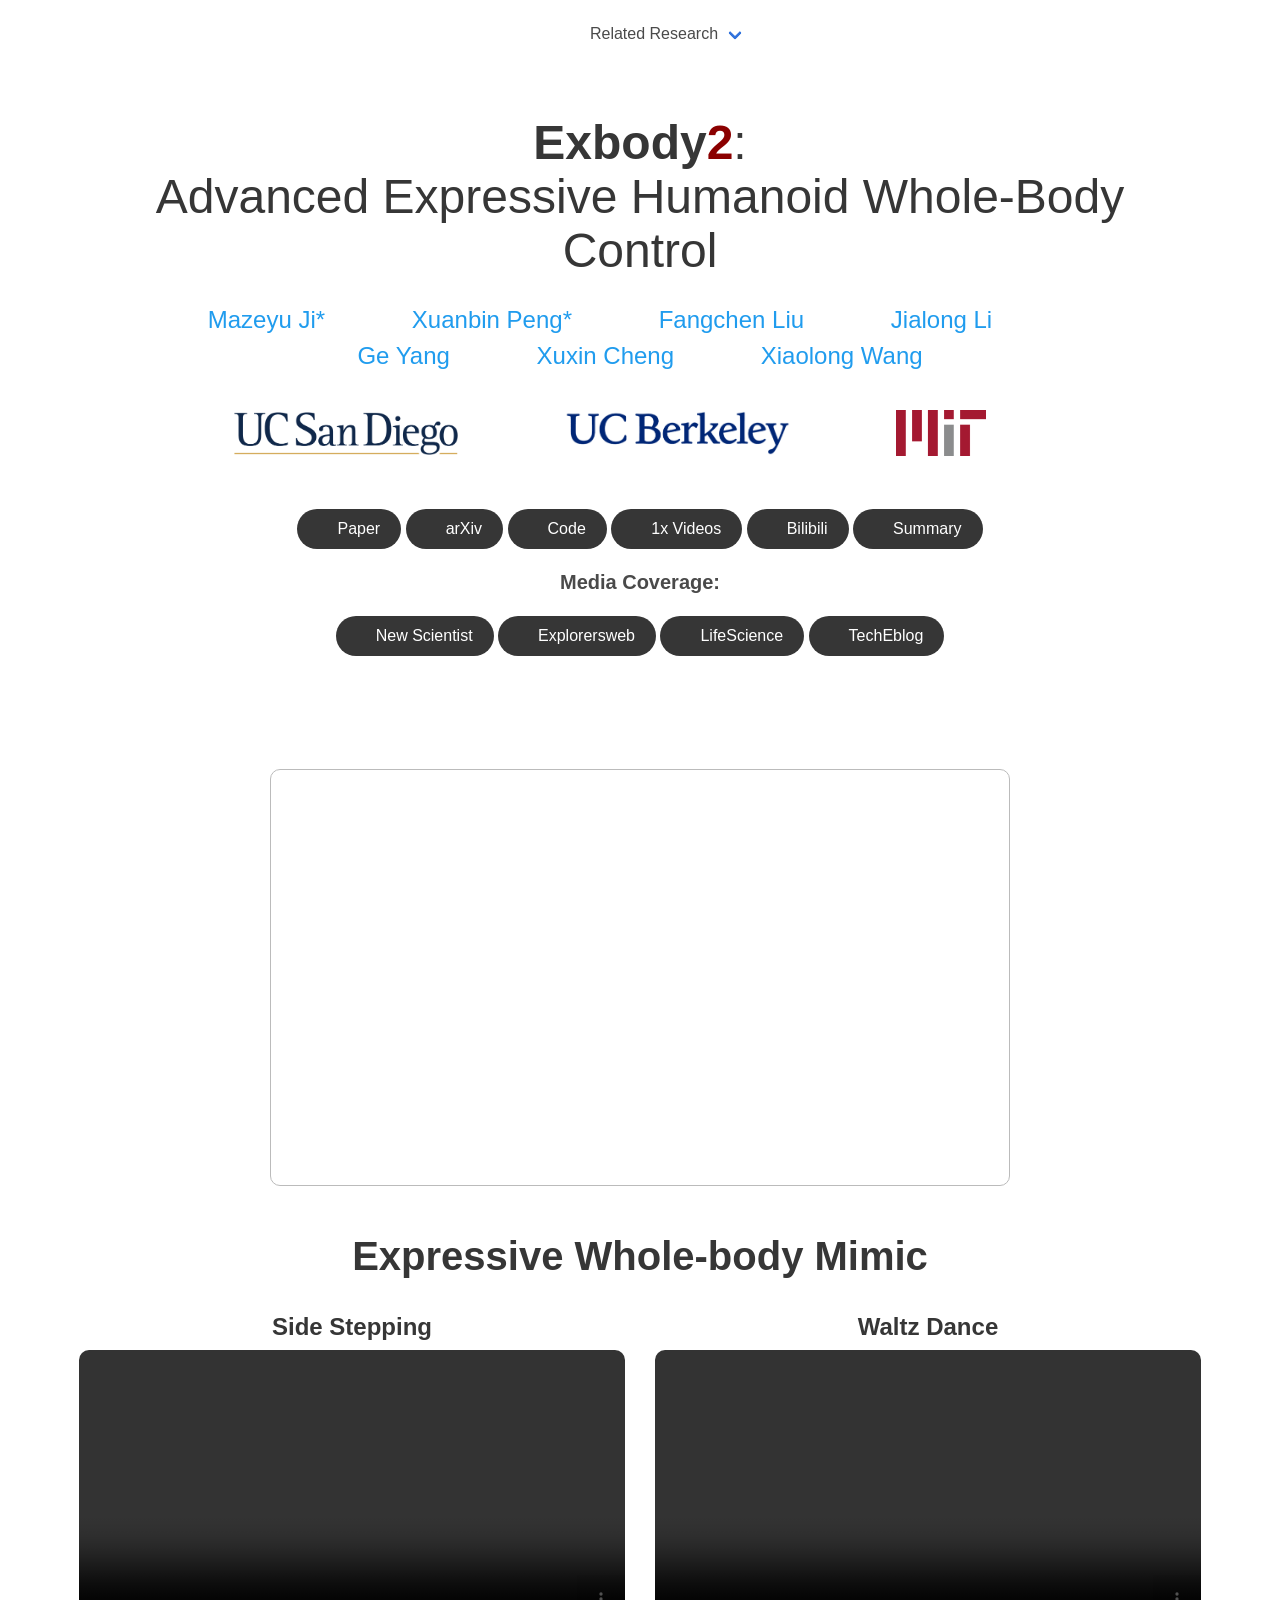
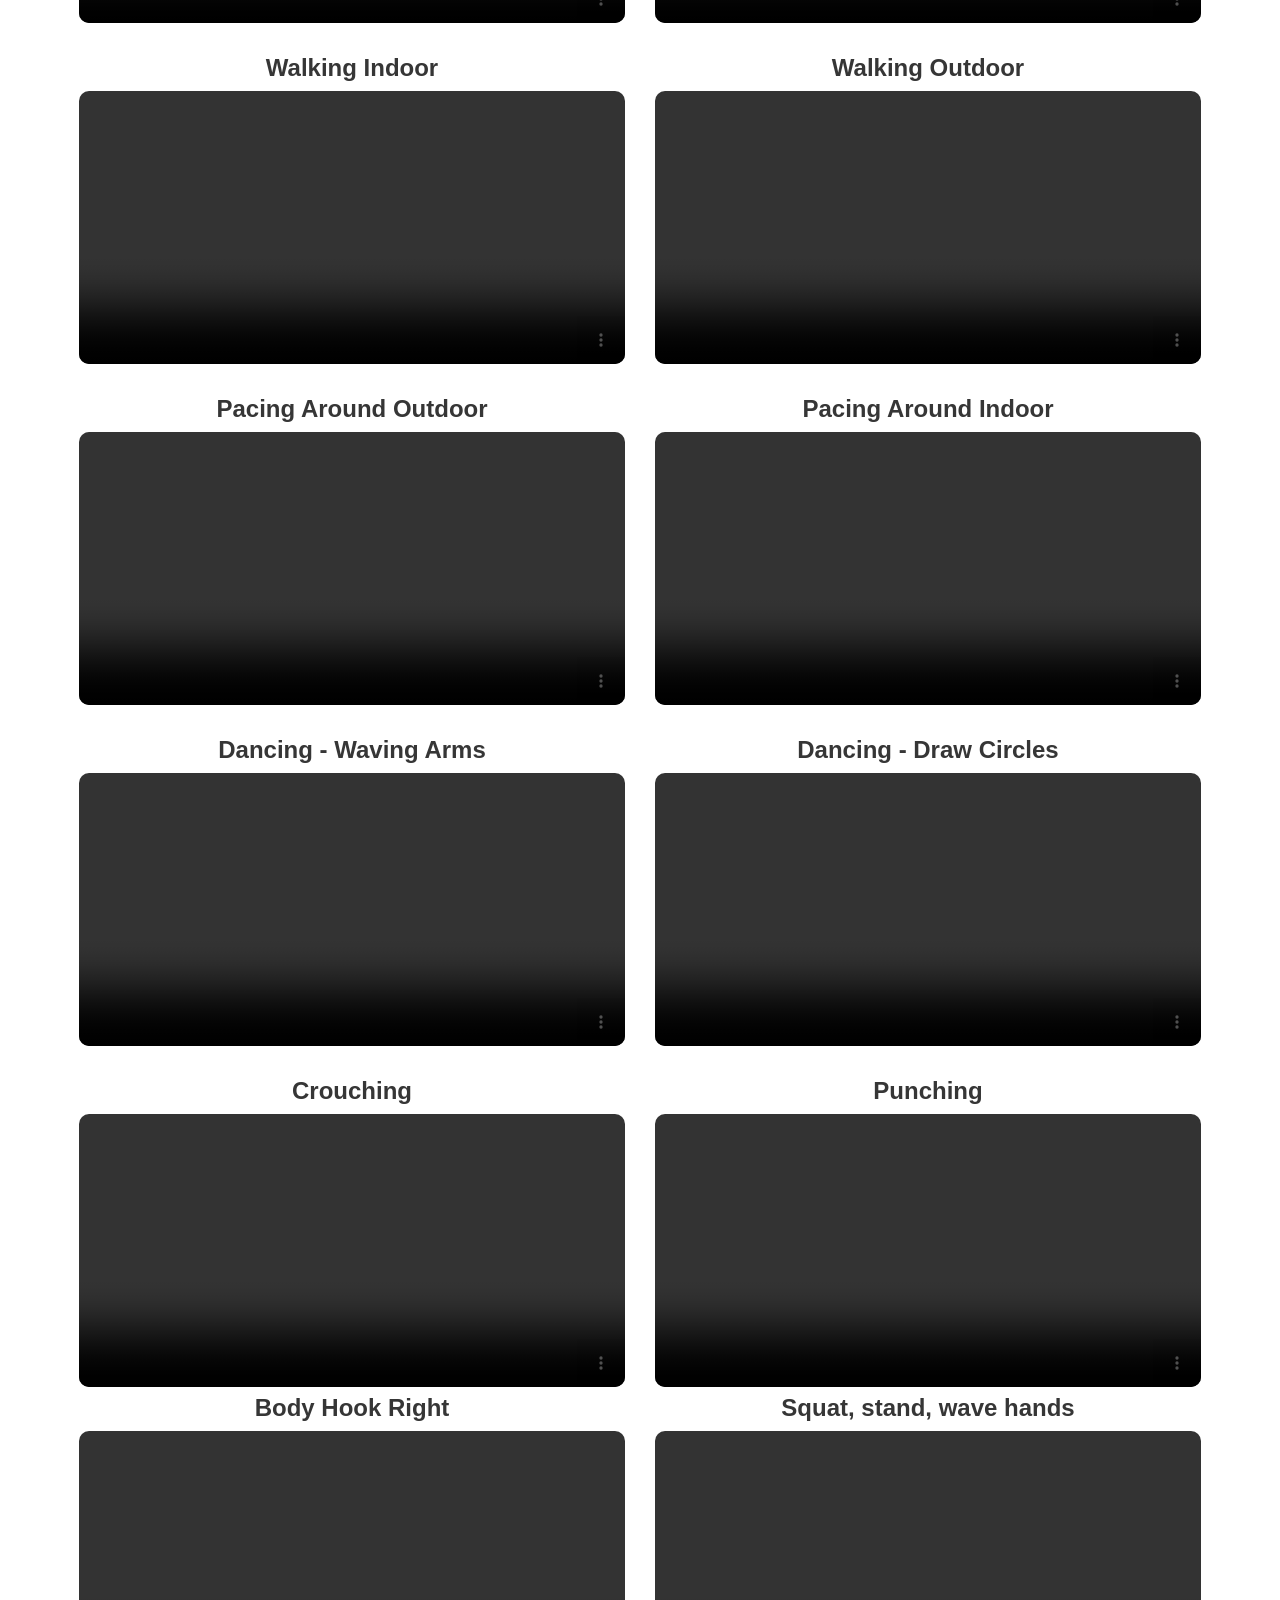
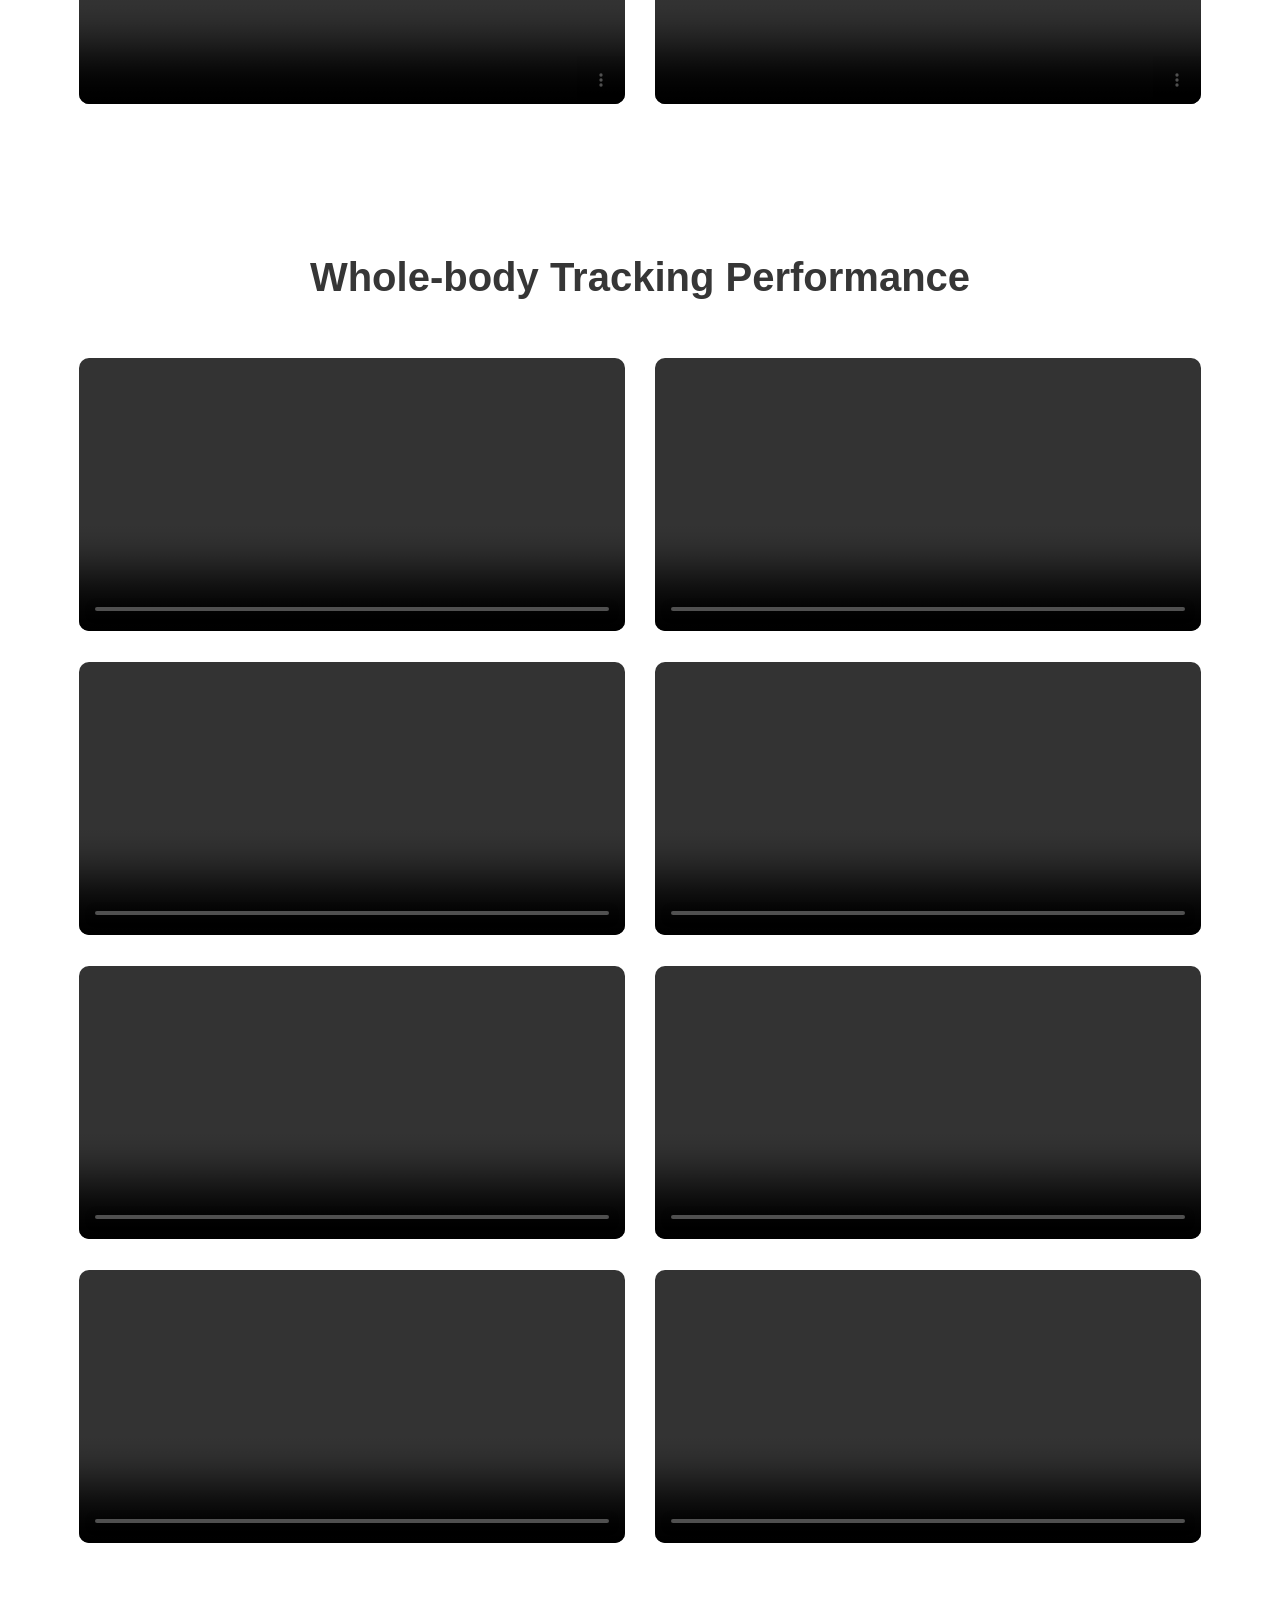
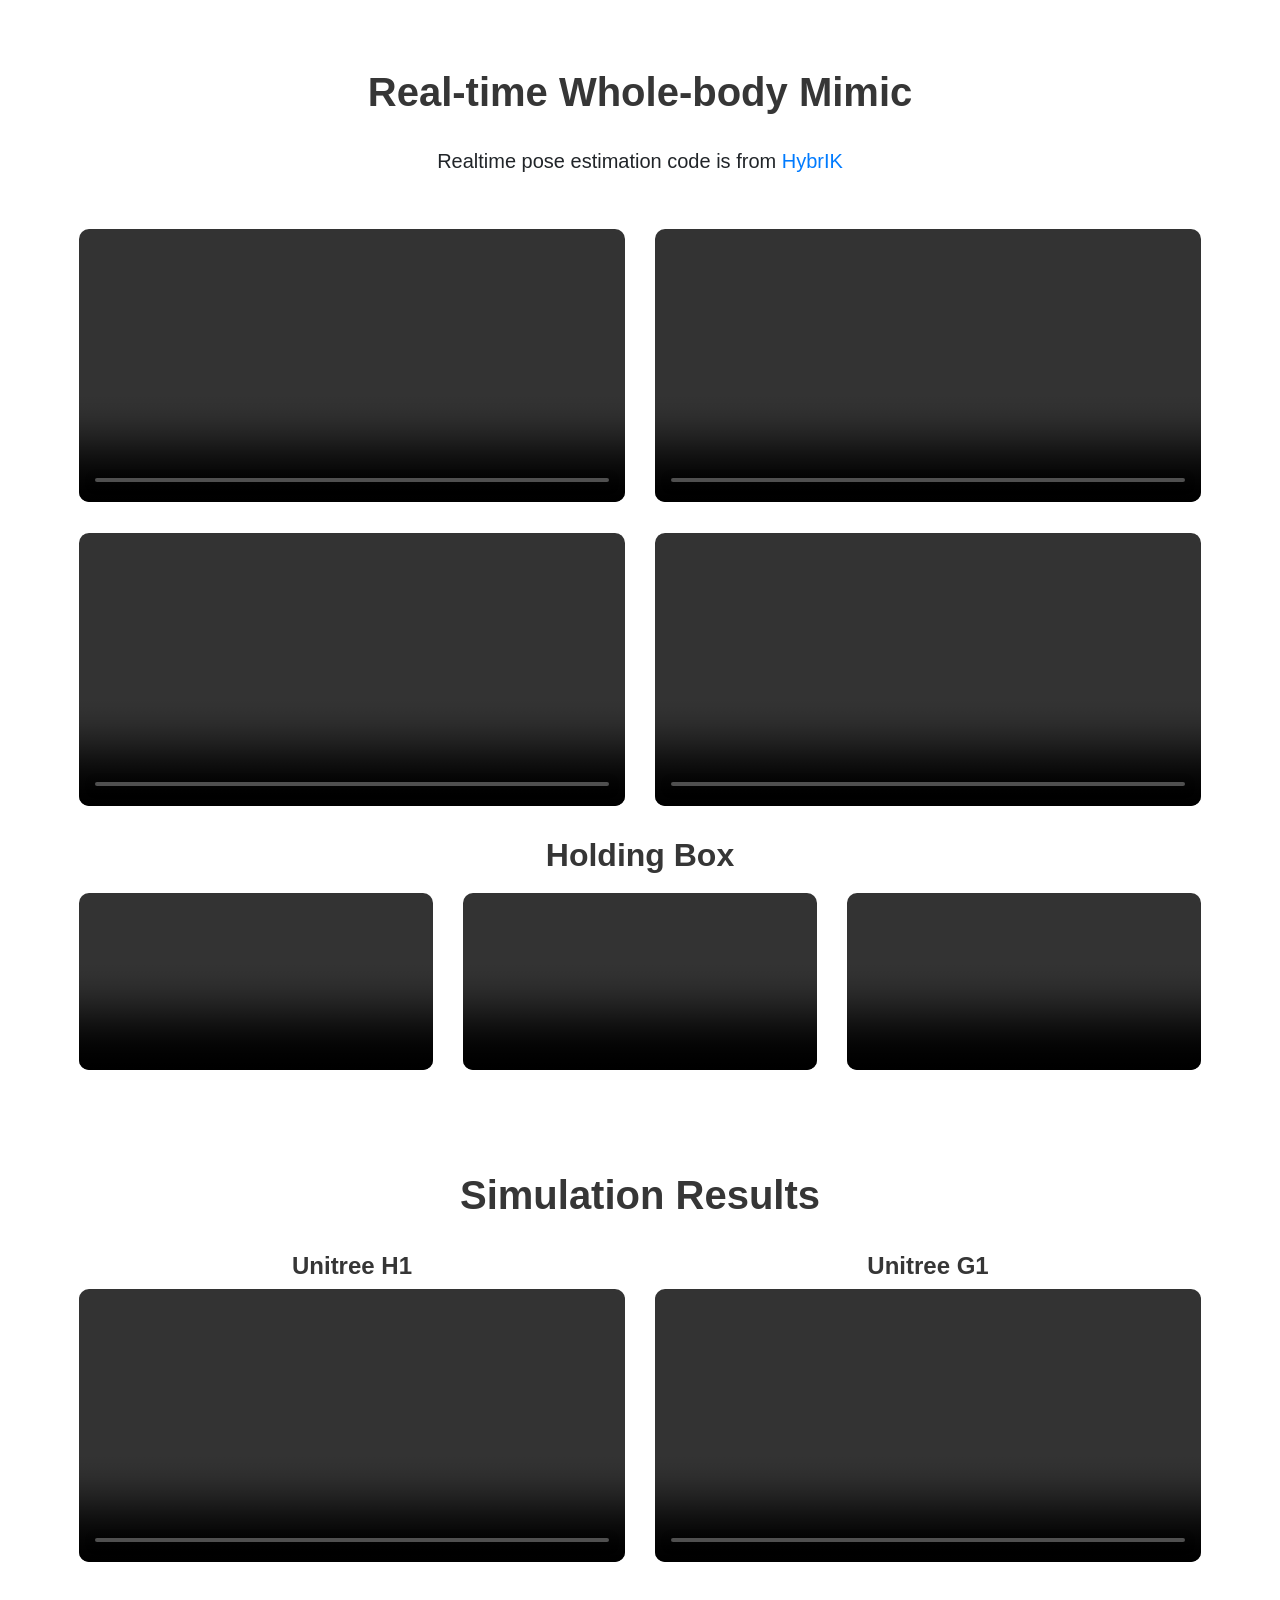
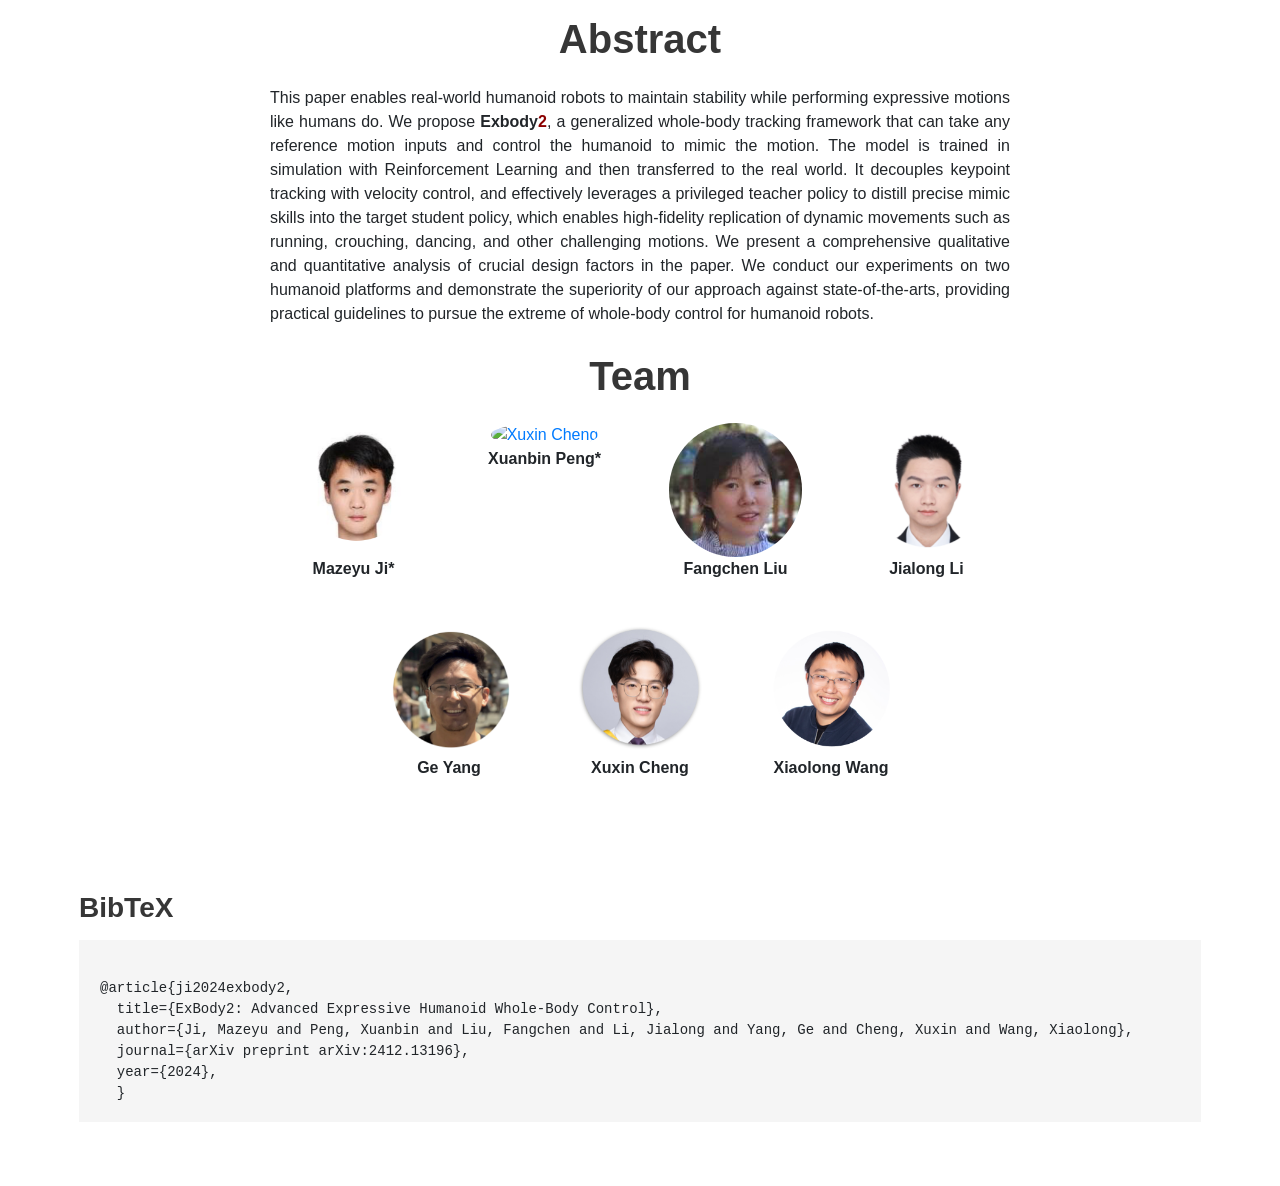
==== commit 3dcbe9aa: "Add code link" ====
--- a/index.html
+++ b/index.html
@@ -117,6 +117,15 @@
                   <span>arXiv</span>
                 </a>
               </span>
+
+              <span class="link-block">
+                <a href="https://github.com/jimazeyu/exbody2.git" class="external-link button is-normal is-rounded is-dark" target="_blank">
+                  <span class="icon">
+                    <i class="fab fa-github"></i>
+                  </span>
+                  <span>Code</span>
+                </a>
+              </span>
               
               <!-- Video Link. -->
               <span class="link-block">
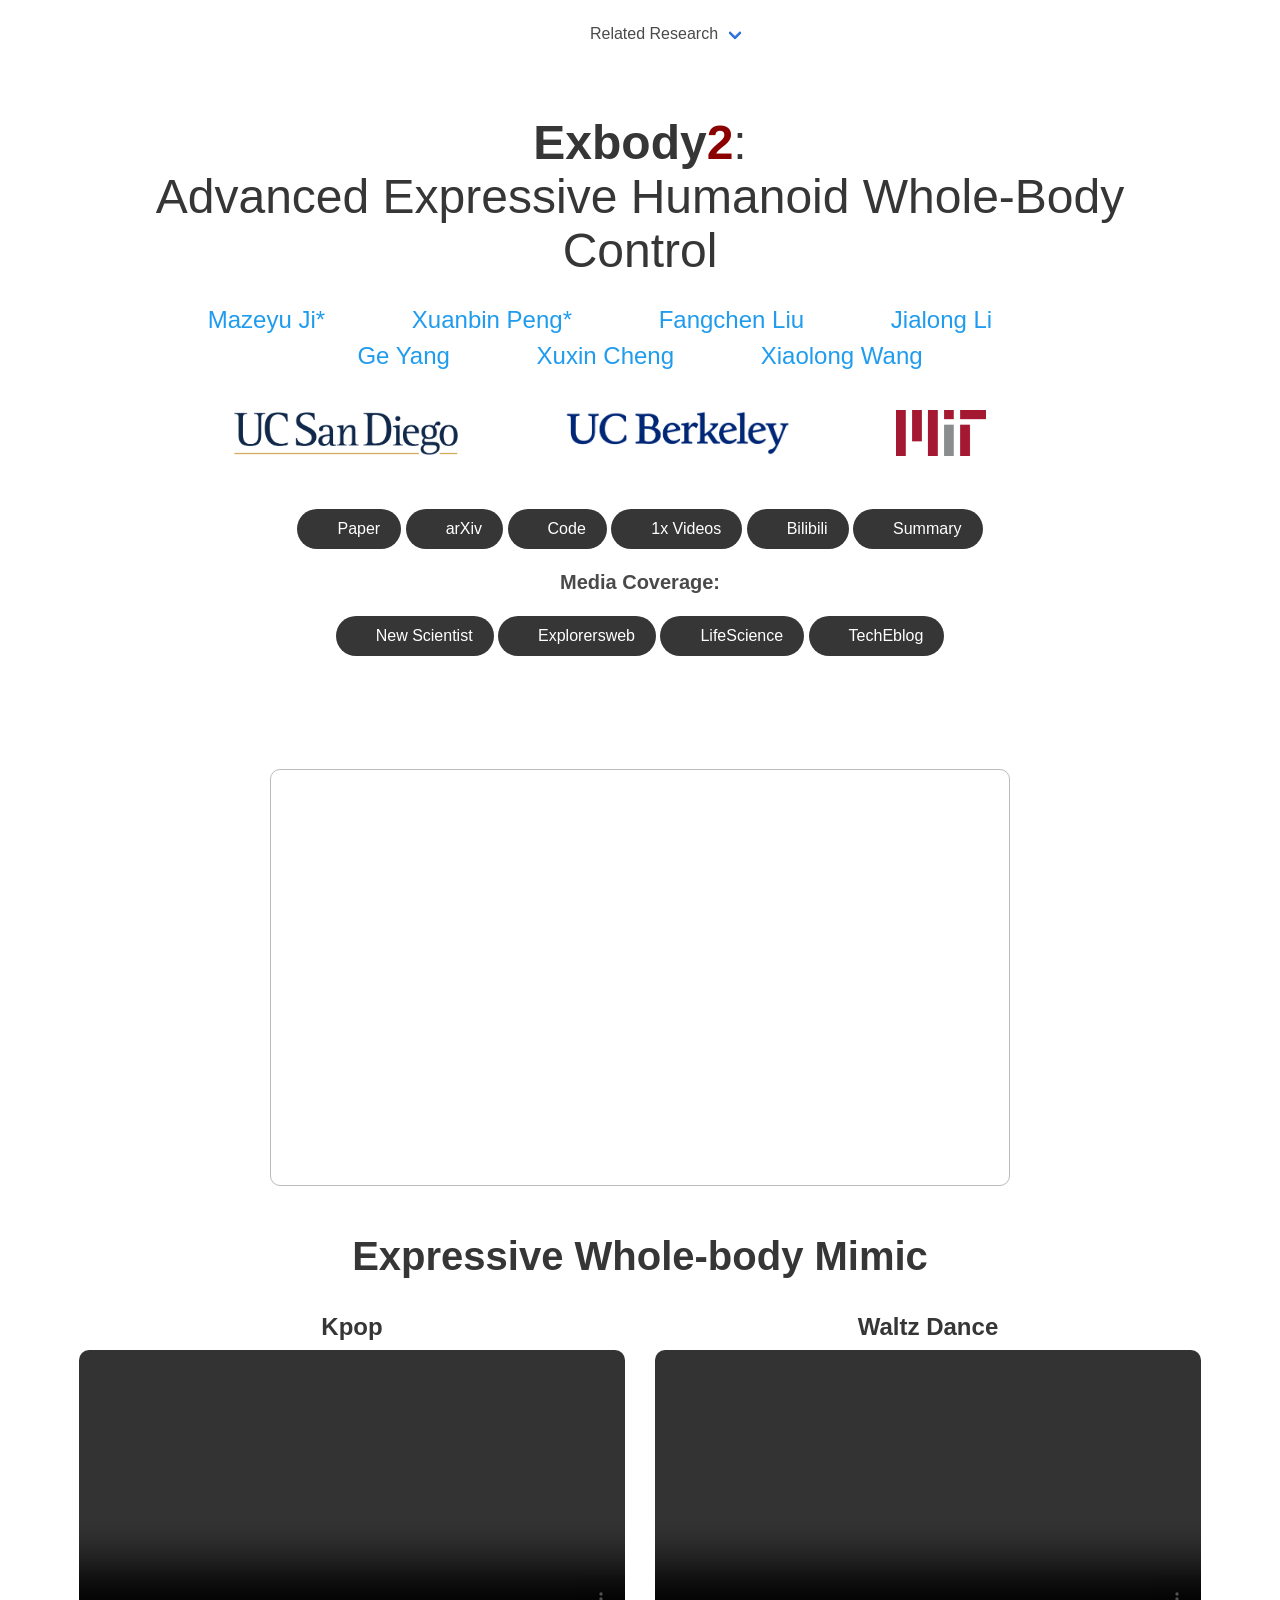
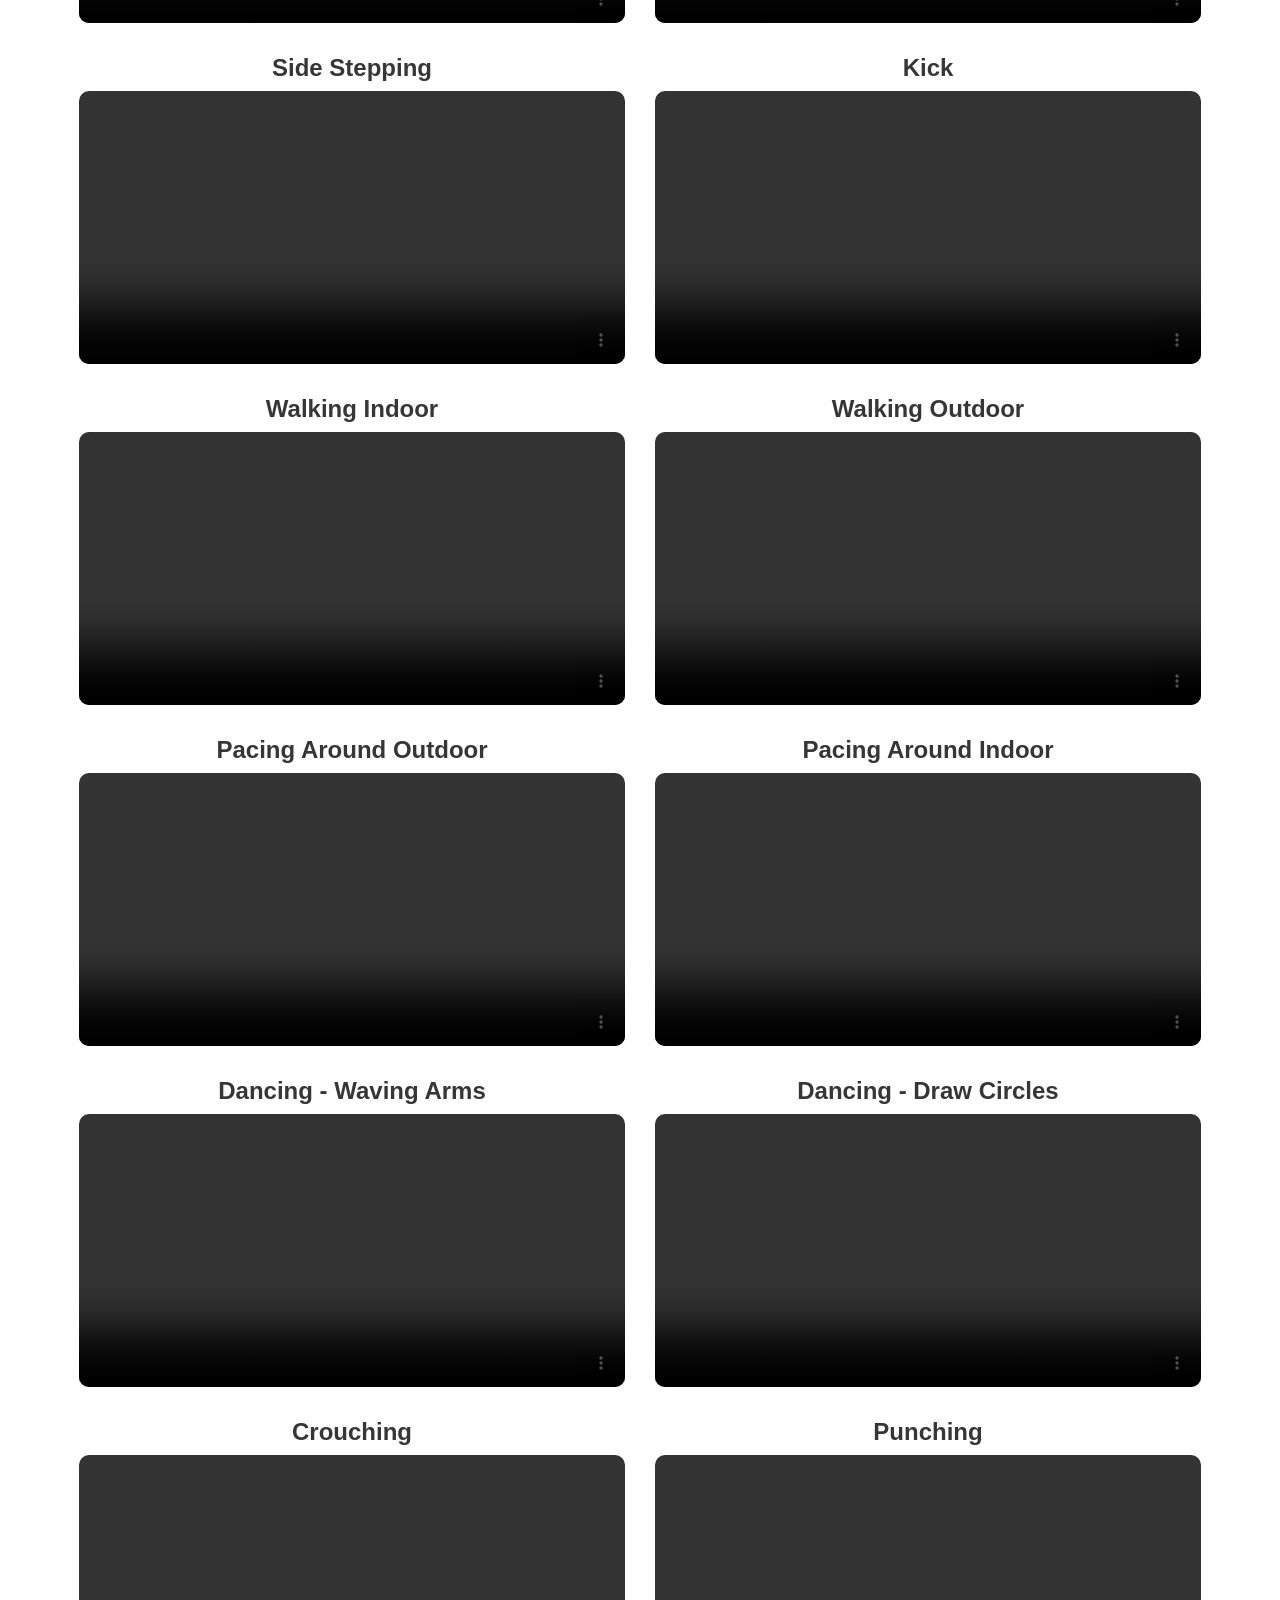
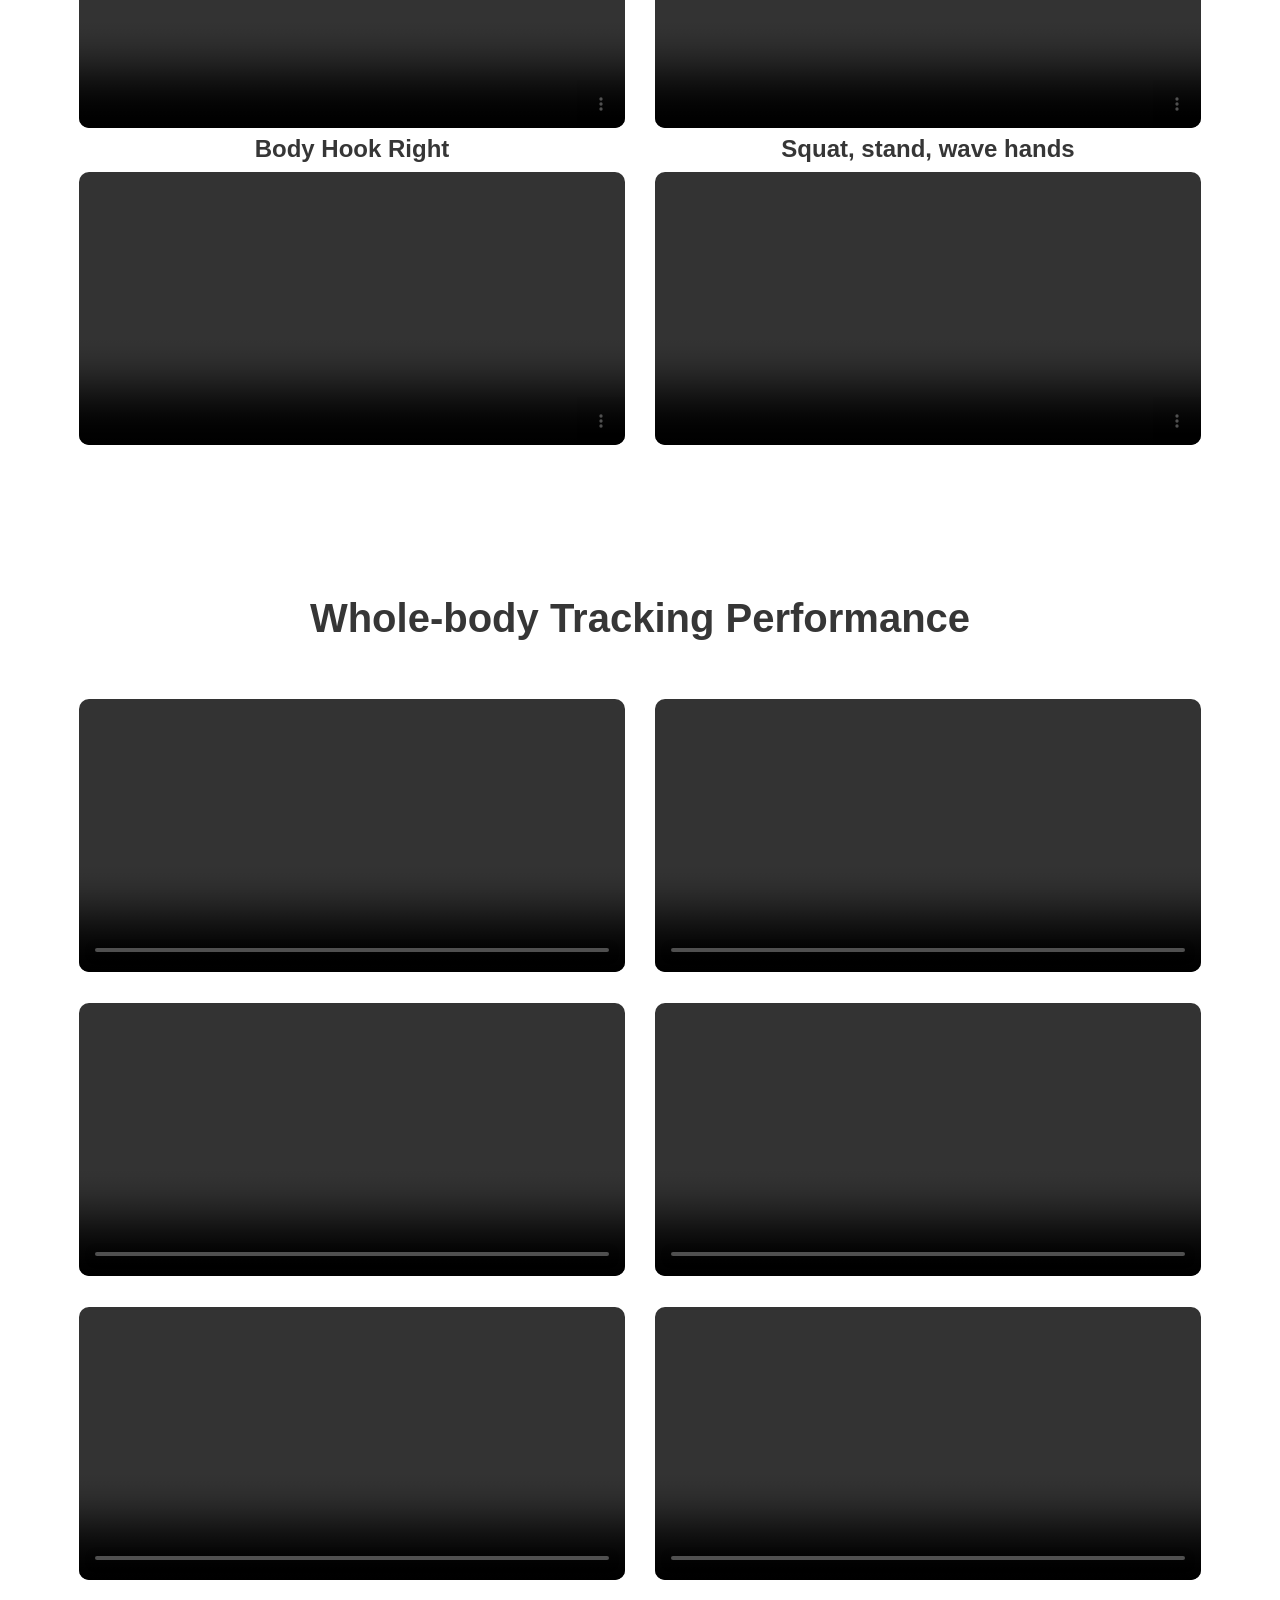
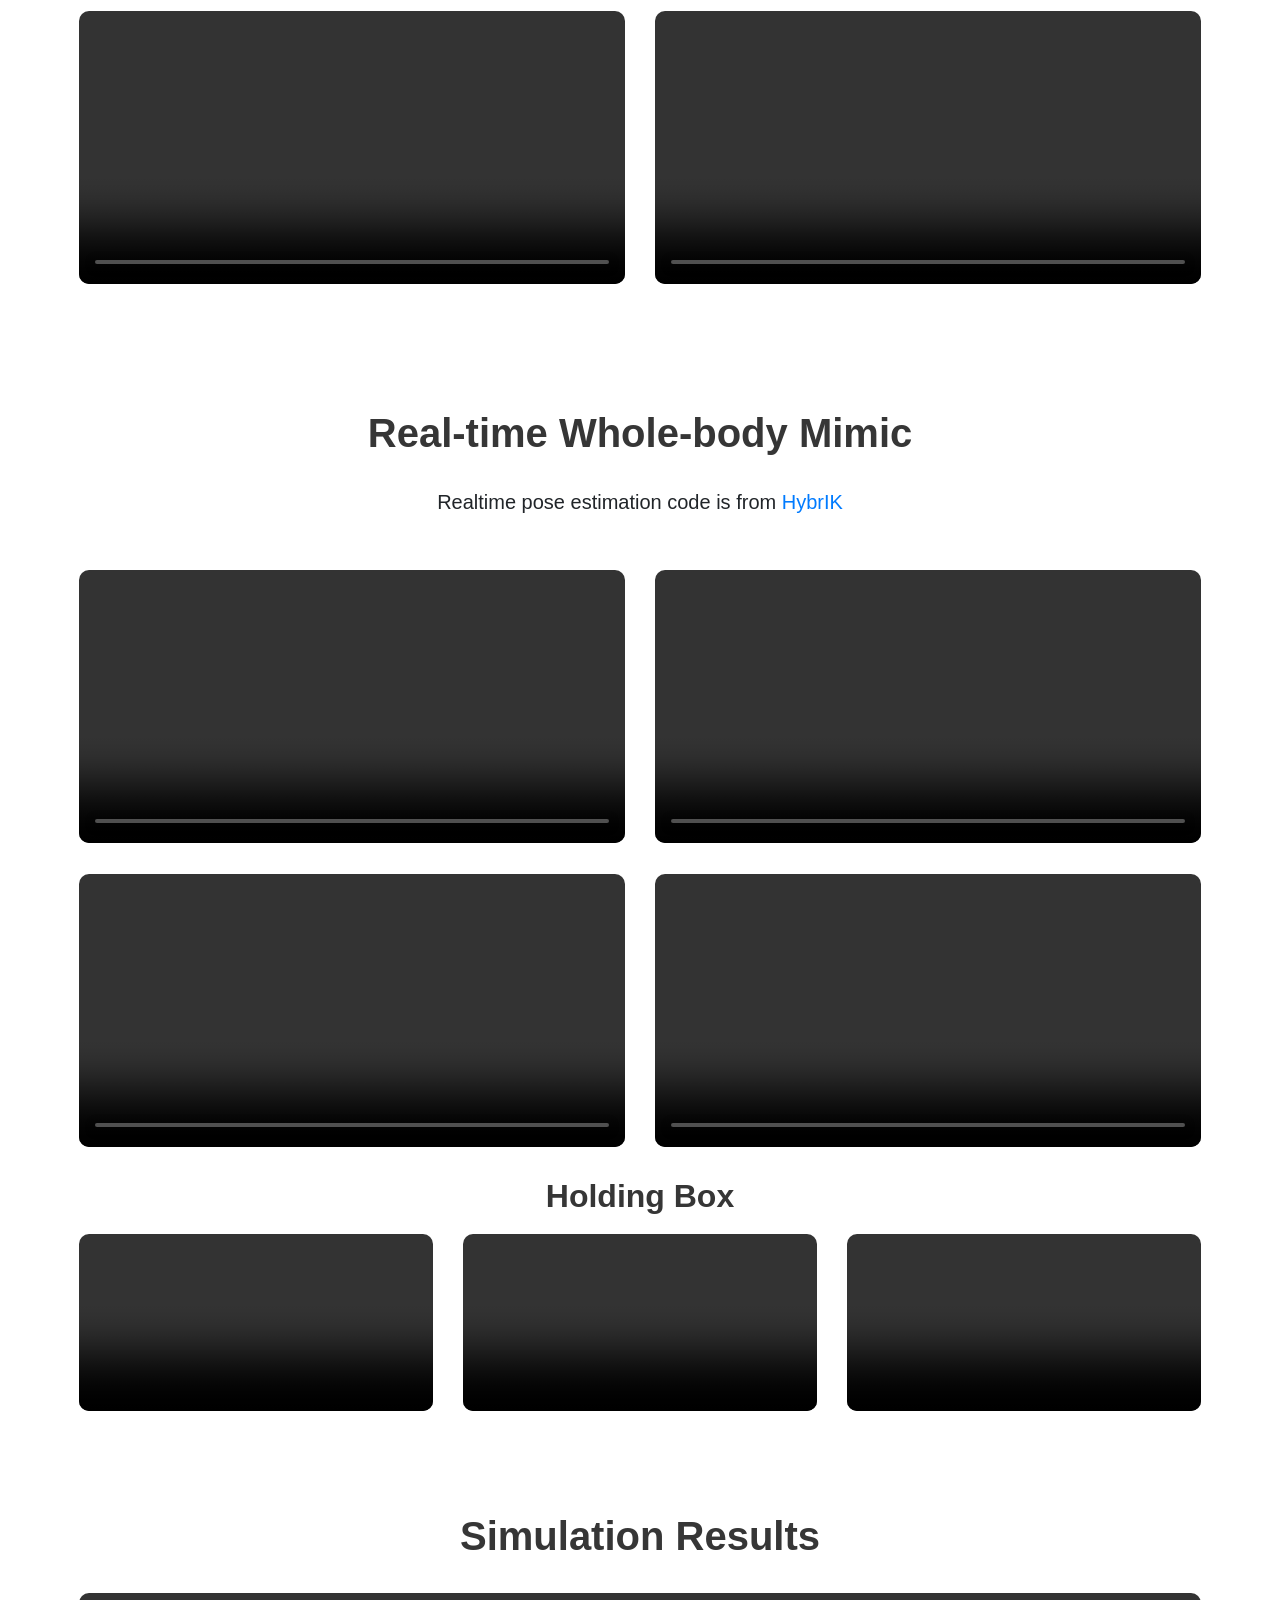
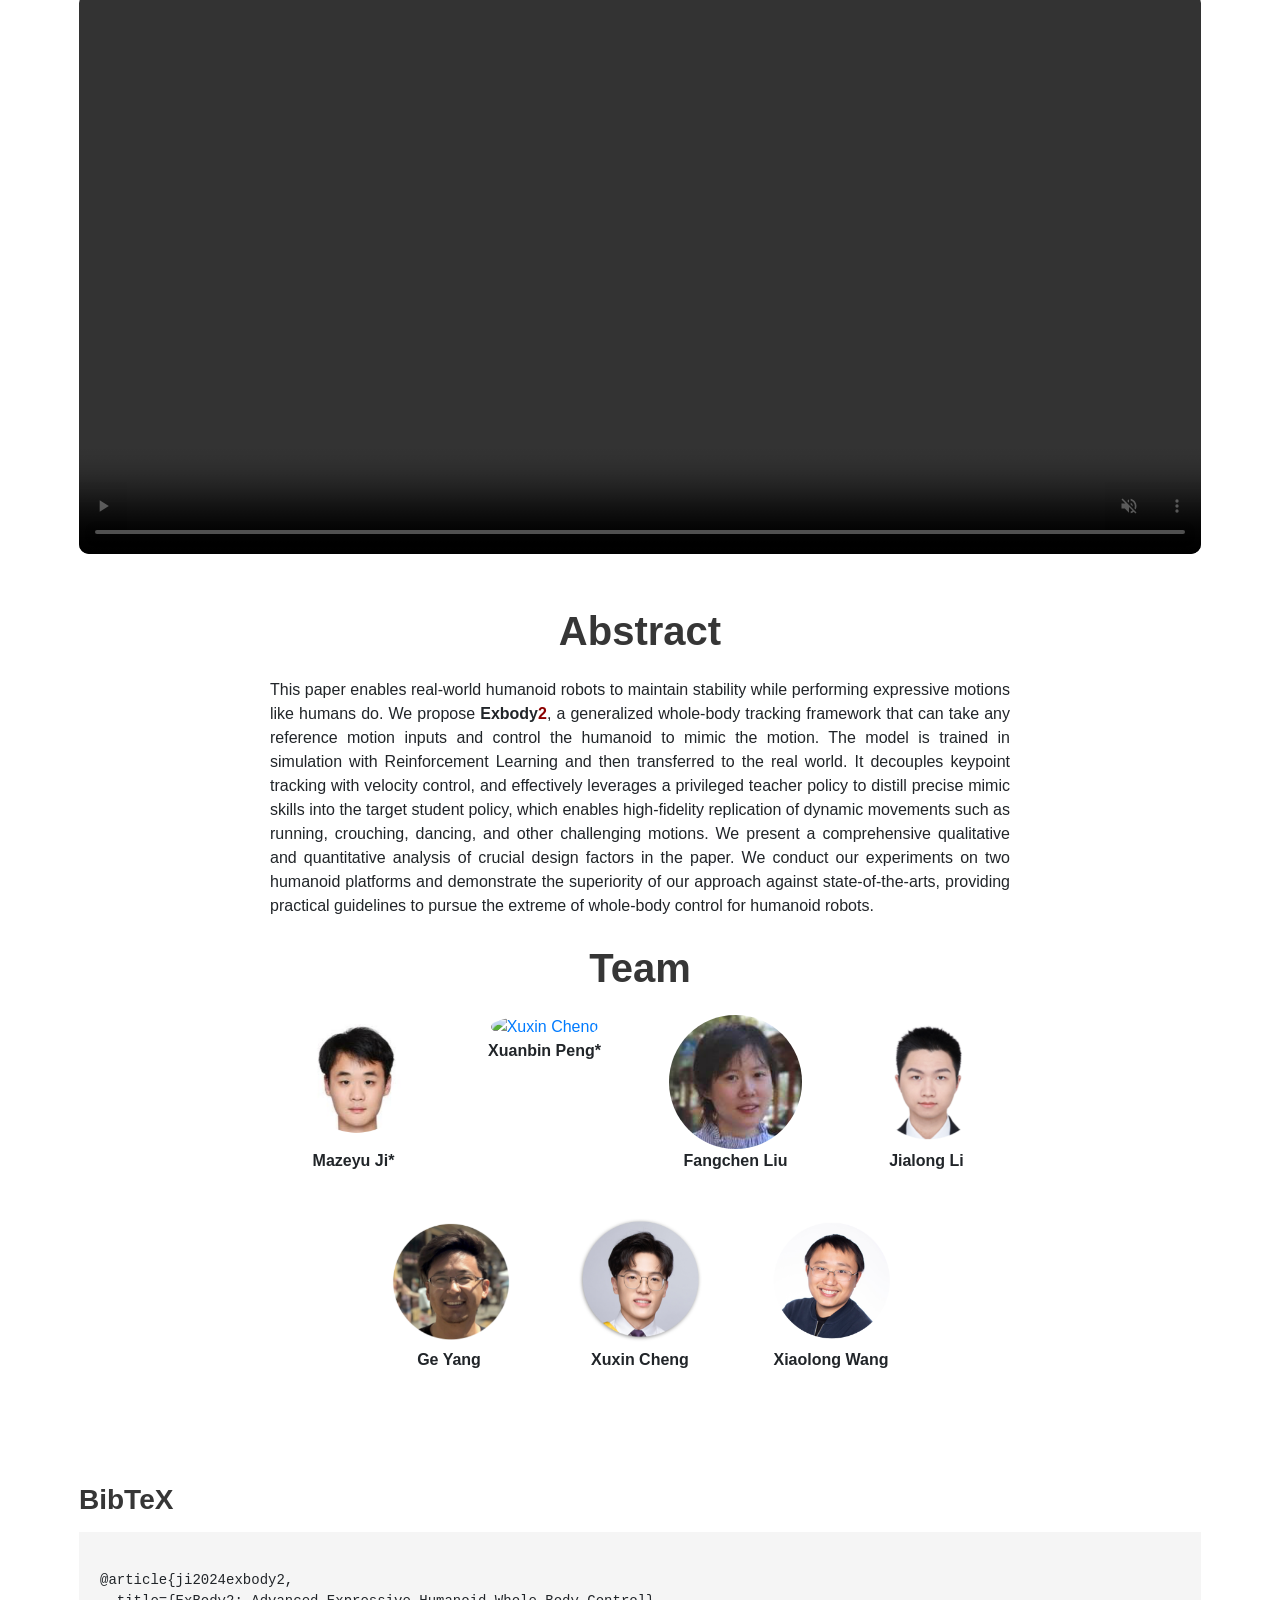
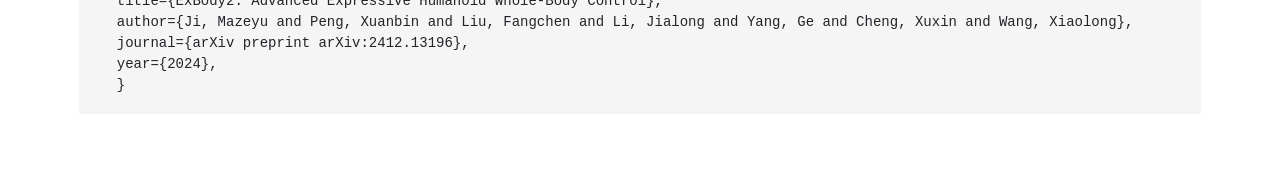
==== commit 2bed5204: "[update]update some demos on the new robot" ====
--- a/index.html
+++ b/index.html
@@ -254,14 +254,30 @@
 
             <div class="row">
               <div class="col">
+                <h3 class="title is-3" style="text-align: center; margin-bottom: 10px; font-size: x-large;"> Kpop</h3>
+                  <video autoplay muted loop playsinline controls src="./resources/clips/more_results/kpop.mp4" width="100%"
+                         style="border-radius:10px; "></video>
+
+              </div>
+              <div class="col">
+                <h3 class="title is-3" style="text-align: center; margin-bottom: 10px; font-size: x-large;"> Waltz Dance</h3>
+                <video autoplay muted loop playsinline controls src="./resources/clips/more_results/waltz.mp4" width="100%"
+                       style="border-radius:10px; "></video>
+
+              </div>
+            </div>
+            <br>
+
+            <div class="row">
+              <div class="col">
                 <h3 class="title is-3" style="text-align: center; margin-bottom: 10px; font-size: x-large;"> Side Stepping</h3>
                   <video autoplay muted loop playsinline controls src="./resources/clips/more_results/Side_Step.mp4" width="100%"
                          style="border-radius:10px; "></video>
 
               </div>
               <div class="col">
-                <h3 class="title is-3" style="text-align: center; margin-bottom: 10px; font-size: x-large;"> Waltz Dance</h3>
-                <video autoplay muted loop playsinline controls src="./resources/clips/more_results/waltz.mp4" width="100%"
+                <h3 class="title is-3" style="text-align: center; margin-bottom: 10px; font-size: x-large;"> Kick</h3>
+                <video autoplay muted loop playsinline controls src="./resources/clips/more_results/kick.mp4" width="100%"
                        style="border-radius:10px; "></video>
 
               </div>
@@ -505,7 +521,7 @@
           <tr>
             <td>
               <div class="row">
-                <div class="col">
+                <!-- <div class="col">
                   <h3 class="title is-3" style="text-align: center; margin-bottom: 10px; font-size: x-large;"> Unitree H1</h3>
                   <video autoplay muted loop playsinline controls src="./resources/clips/simulation/h1_sim.mp4" width="100%"
                           style="border-radius:10px; "></video>
@@ -517,7 +533,12 @@
                   <video autoplay muted loop playsinline controls src="./resources/clips/simulation/g1_sim.mp4" width="100%"
                          style="border-radius:10px; "></video>
 
-                </div>
+                </div> -->
+                <div class="col">
+                  <video autoplay muted loop playsinline controls src="./resources/clips/simulation/g1_sim_dance.mp4" width="100%"
+                         style="border-radius:10px; "></video>
+
+                </div>                
               </div>
               
             </td>
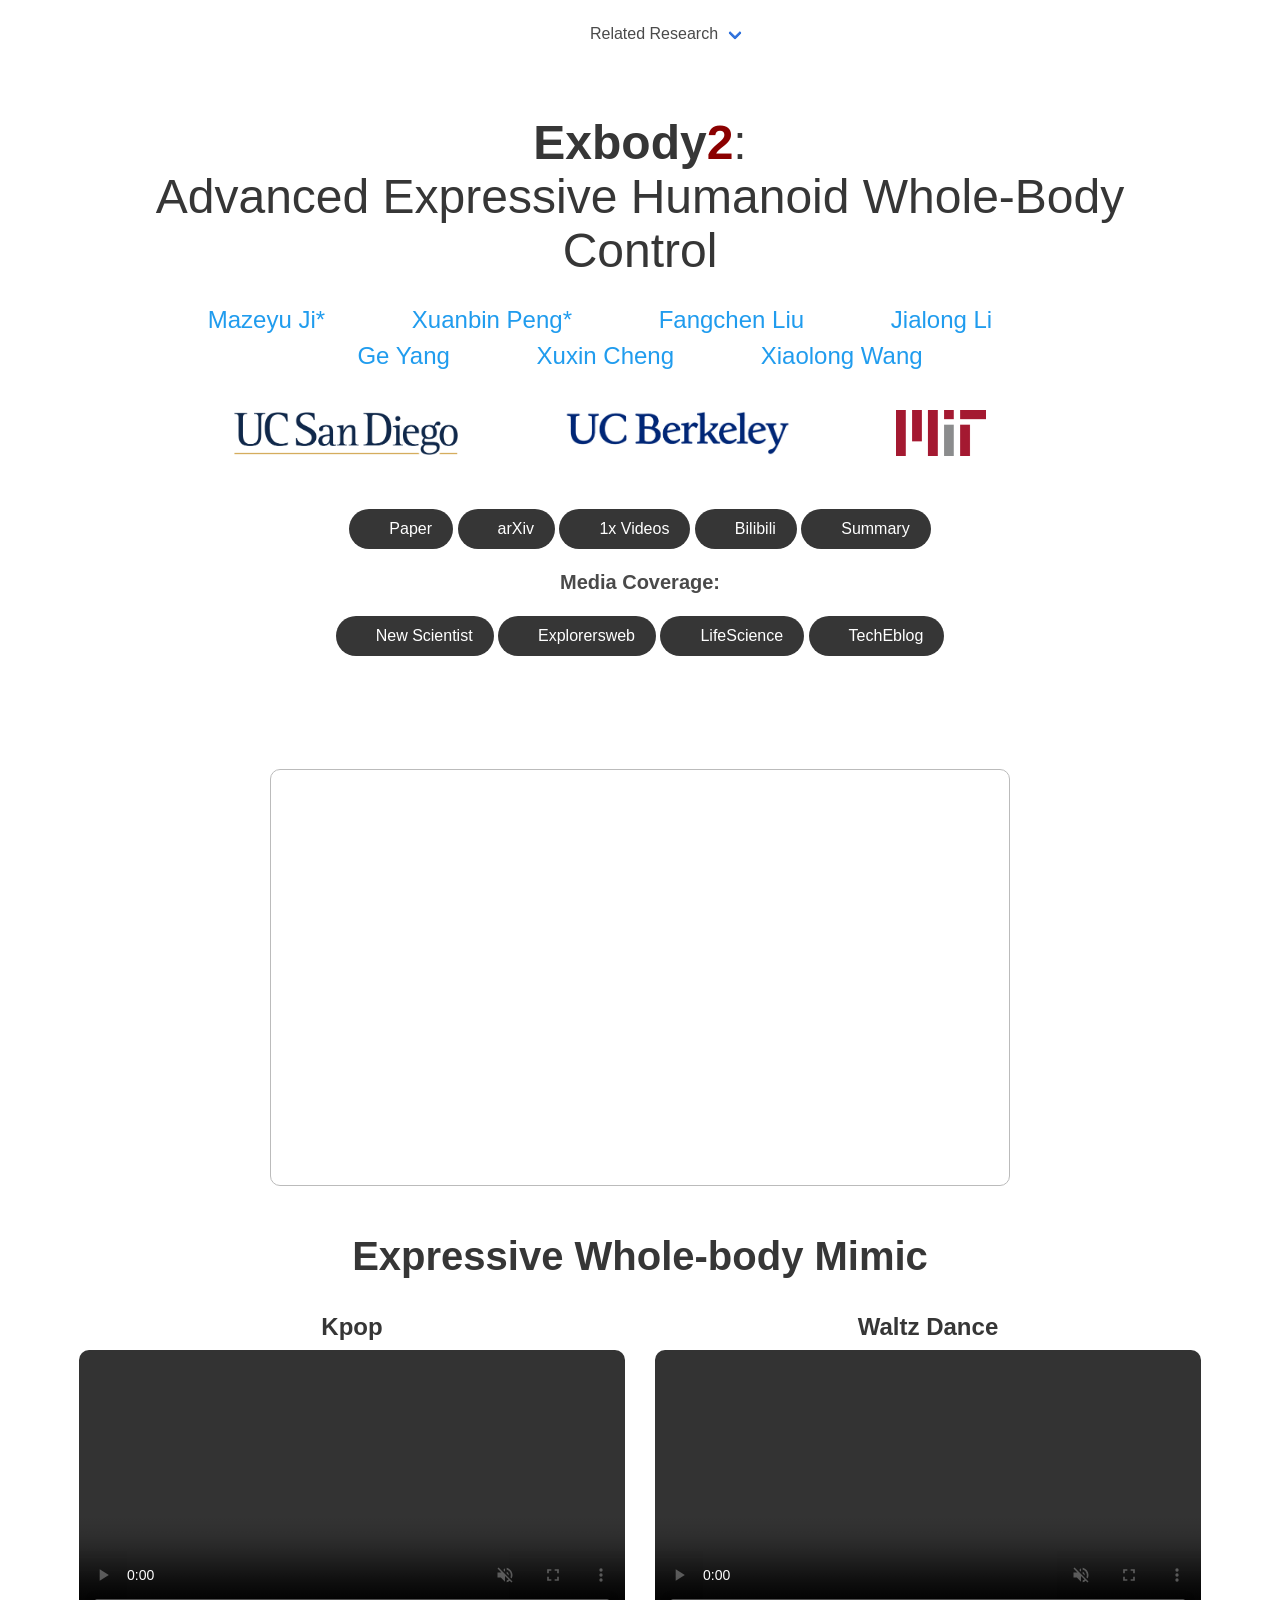
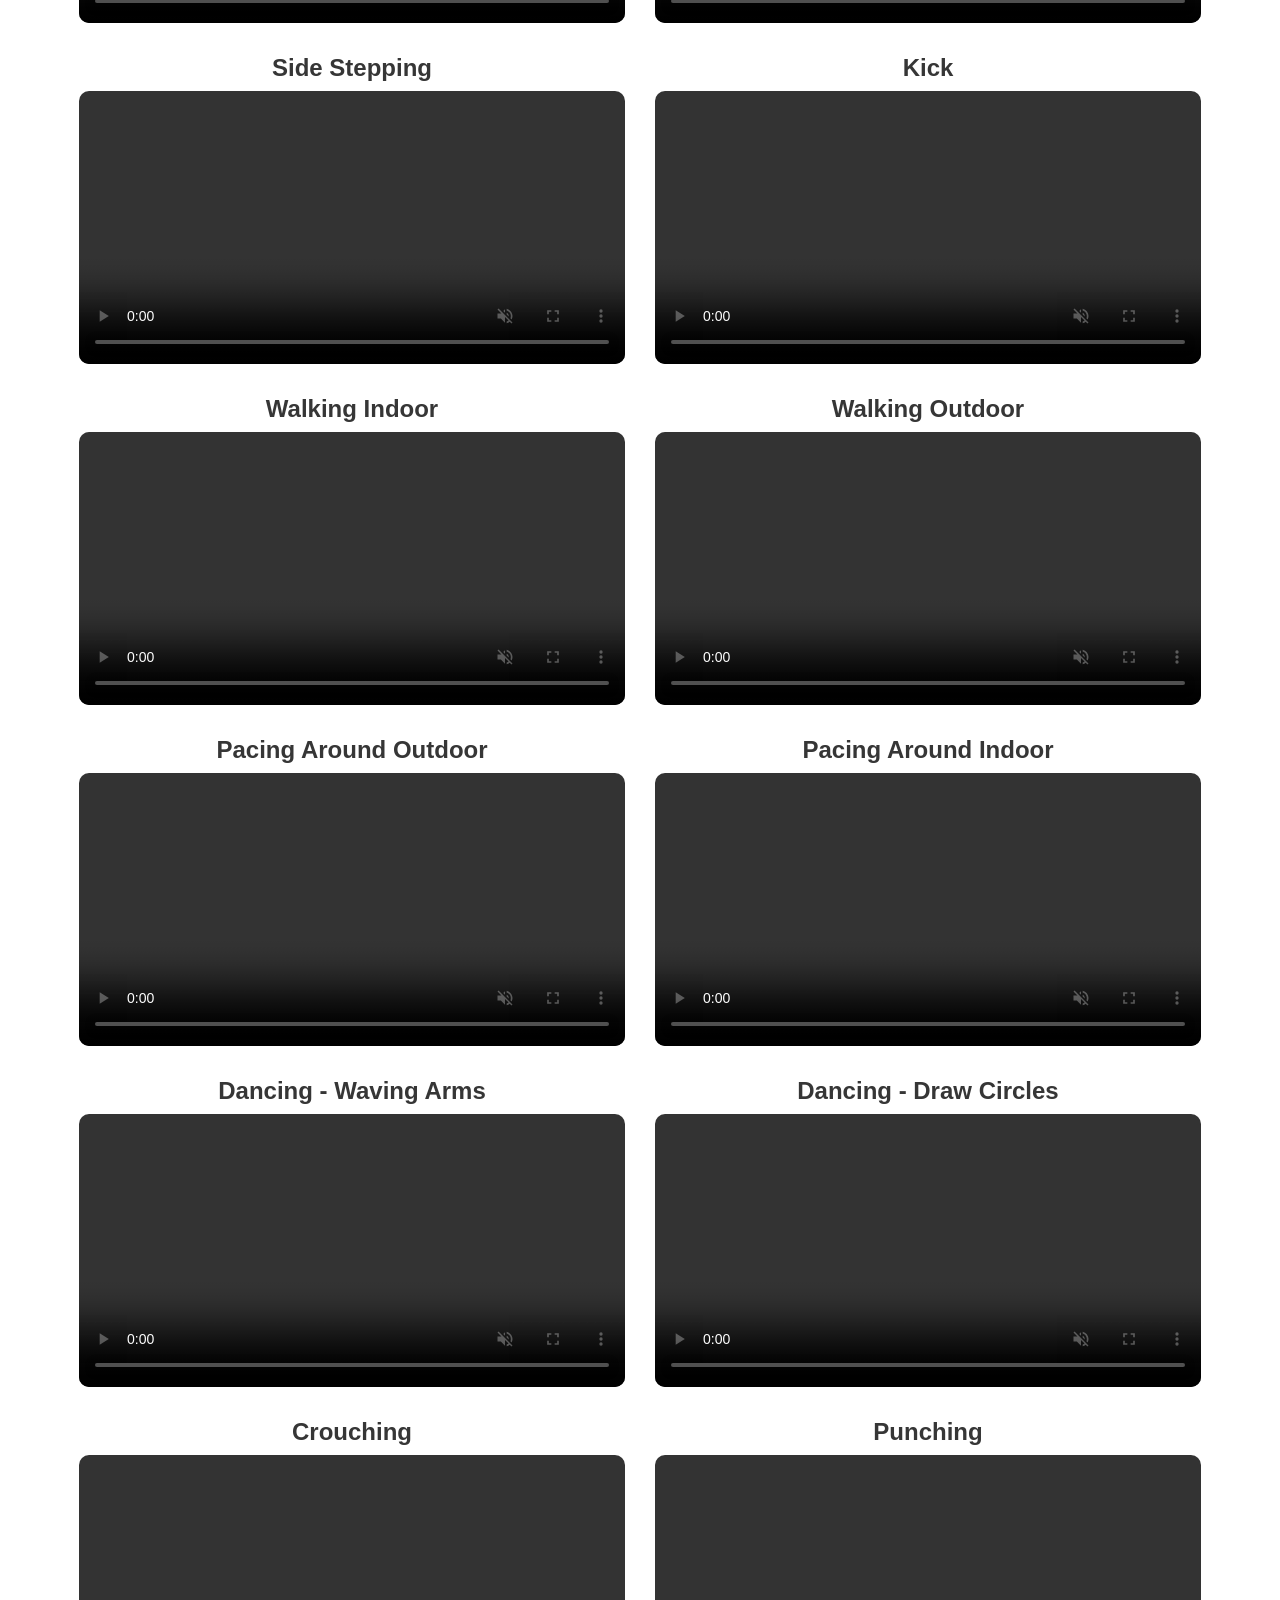
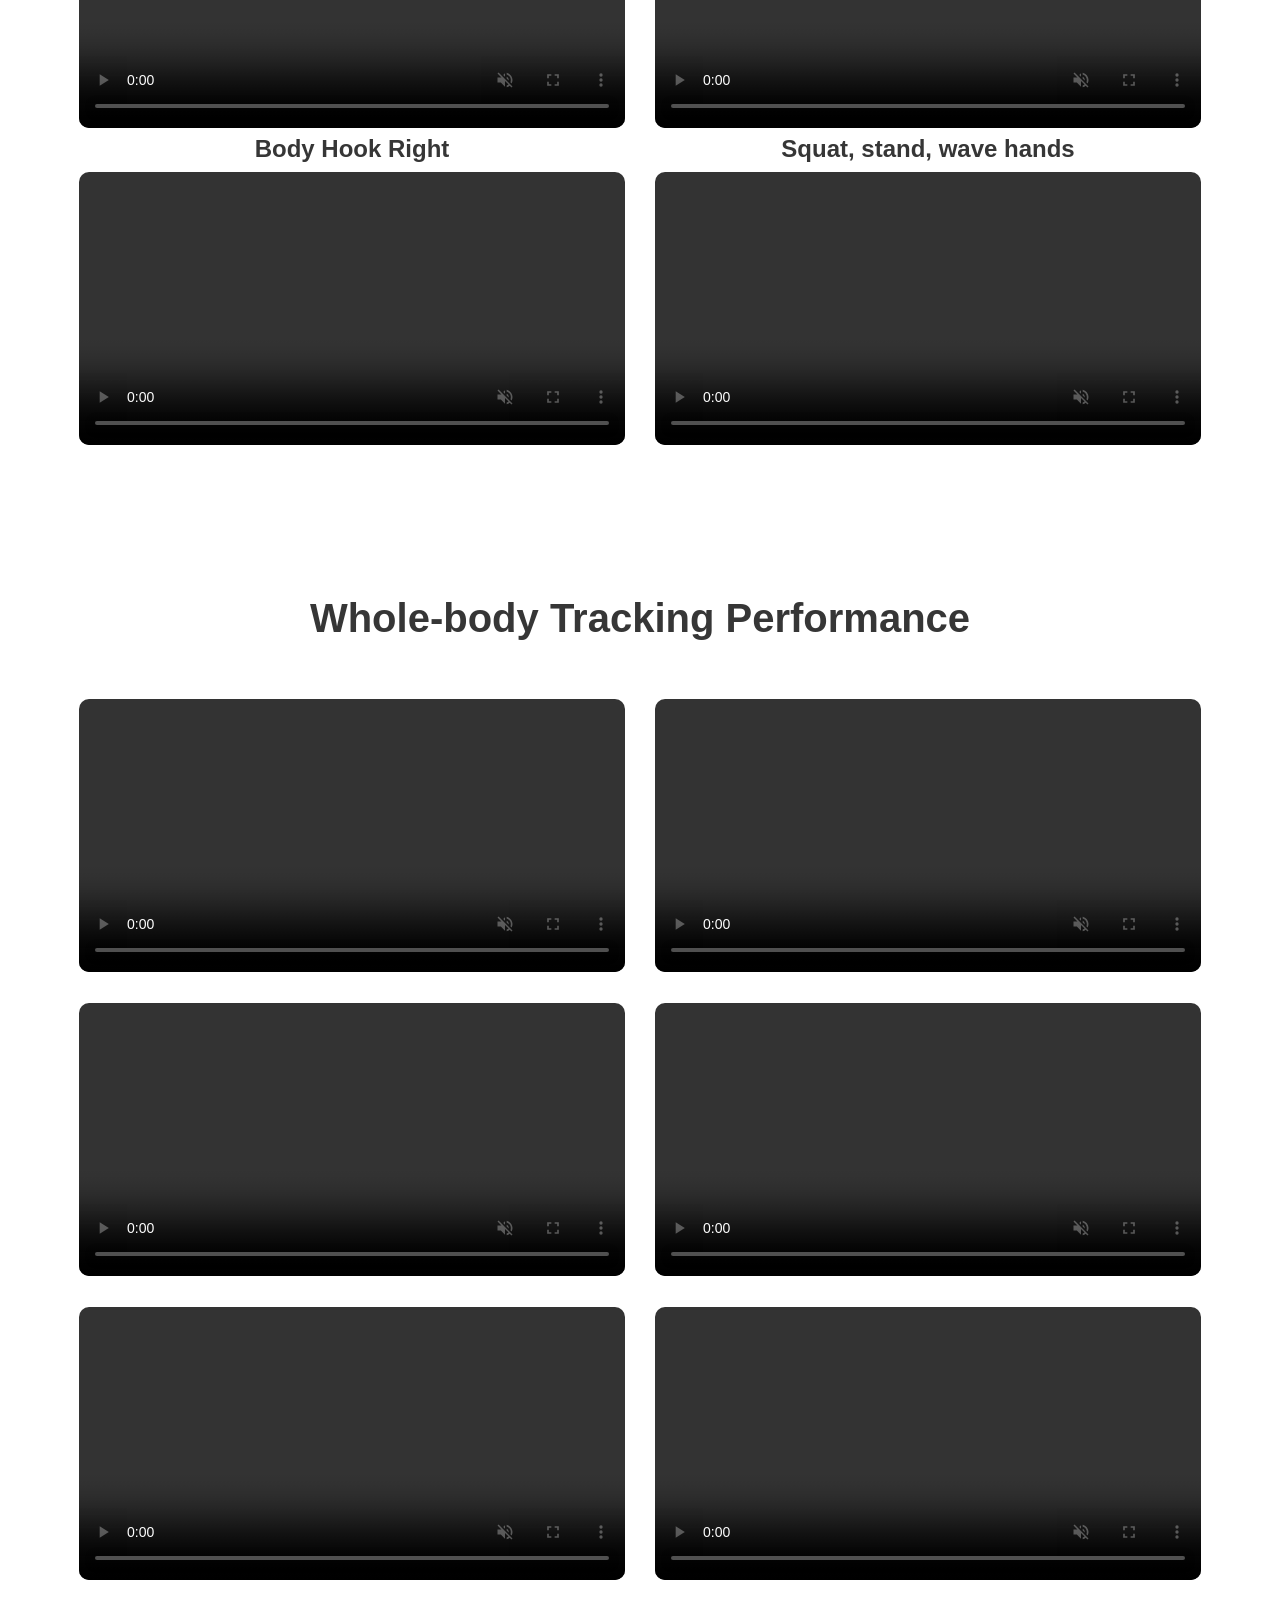
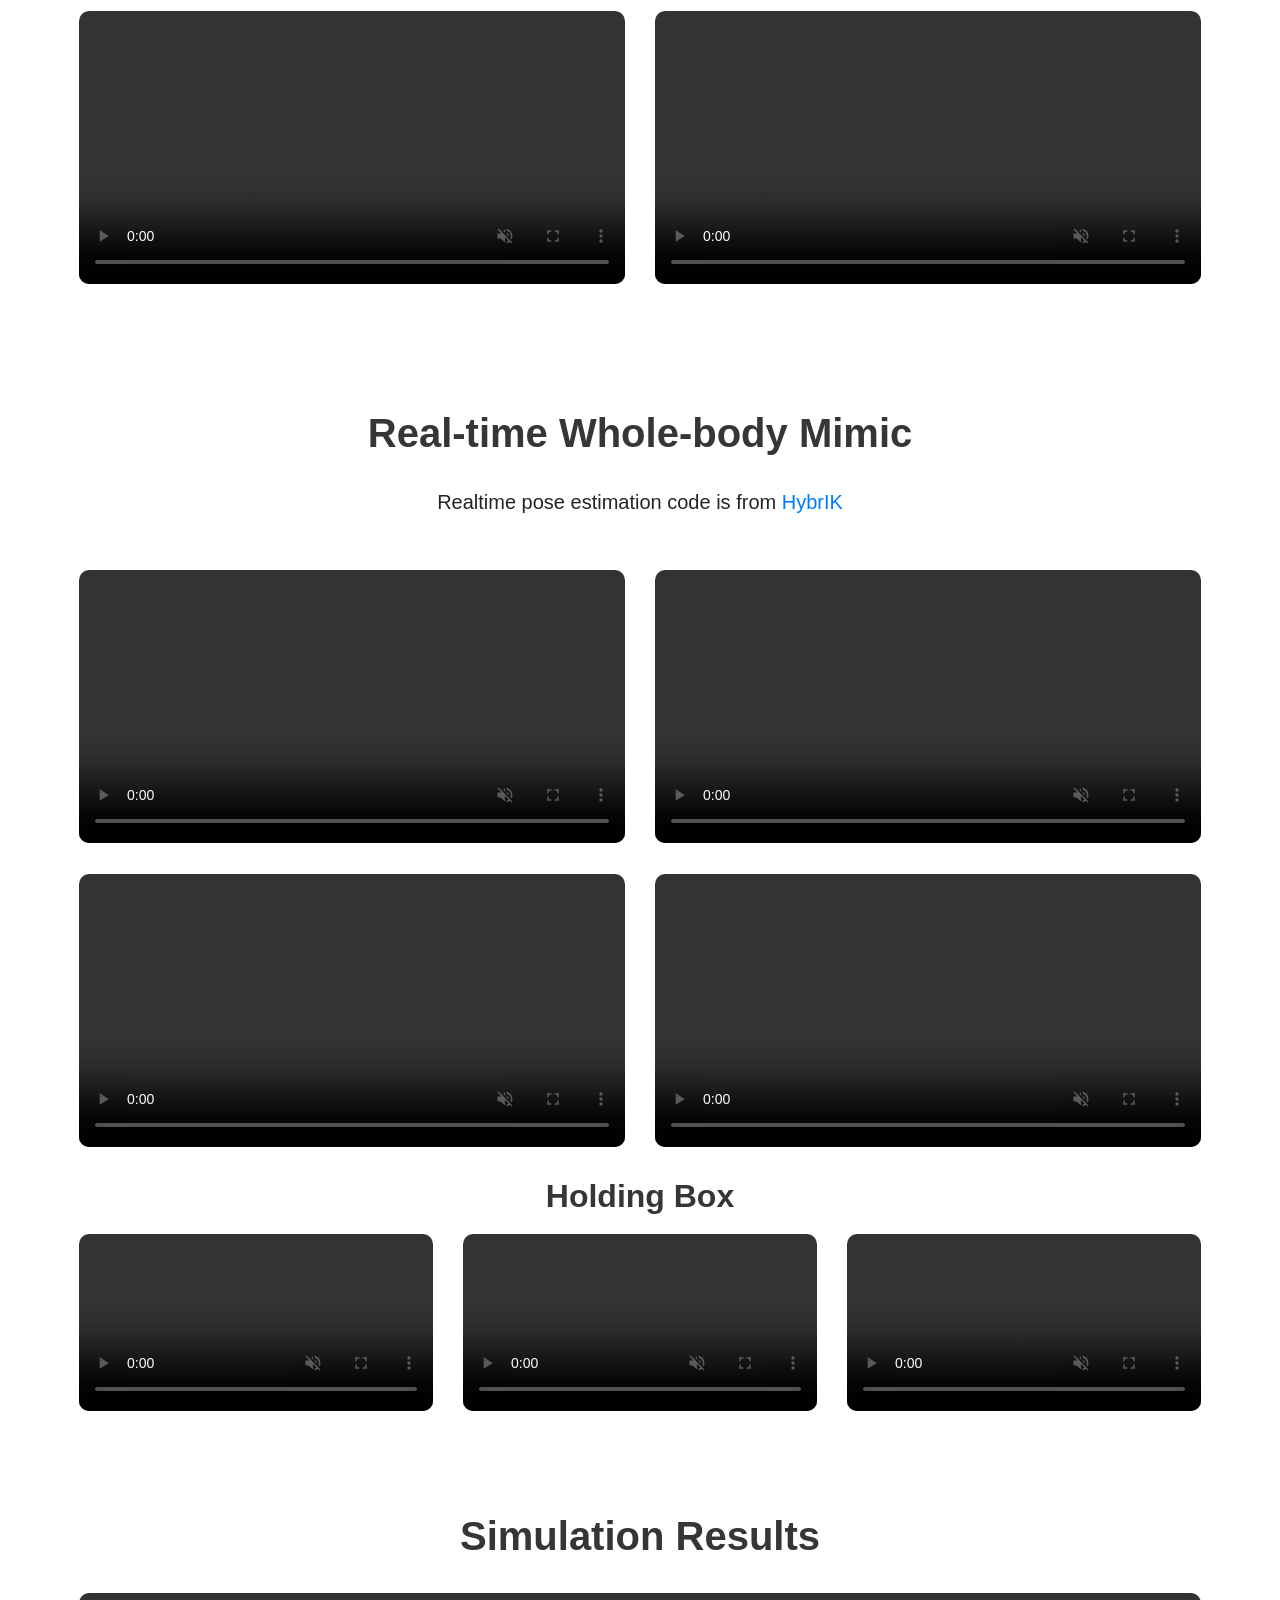
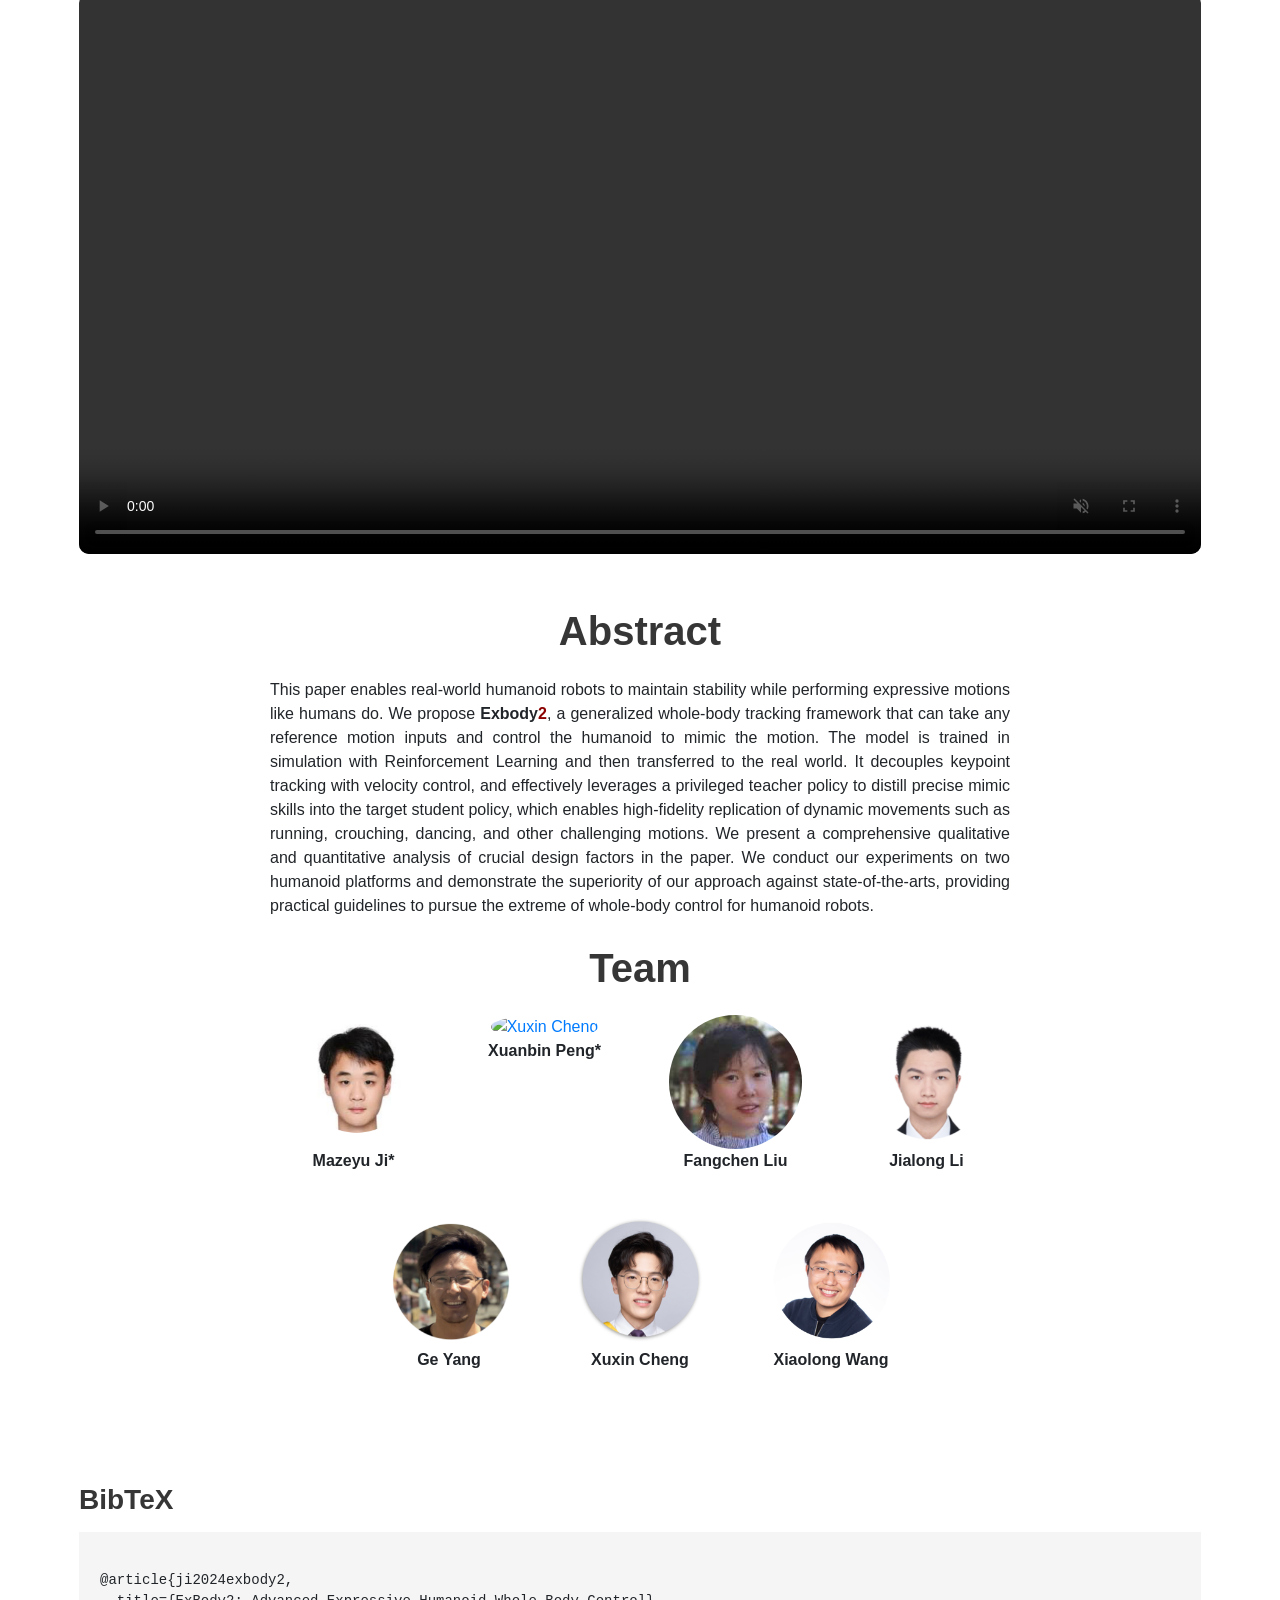
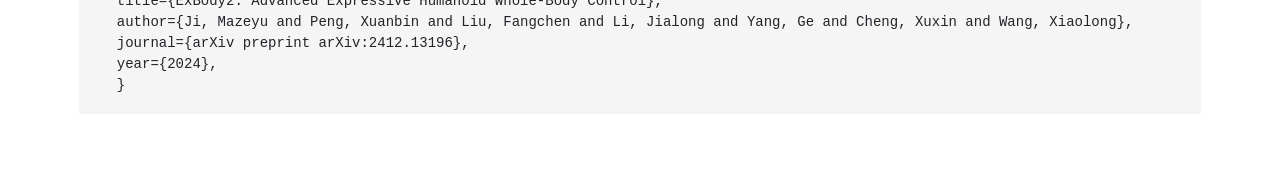
==== commit 30085e32: "Update index.html" ====
--- a/index.html
+++ b/index.html
@@ -117,15 +117,6 @@
                   <span>arXiv</span>
                 </a>
               </span>
-
-              <span class="link-block">
-                <a href="https://github.com/jimazeyu/exbody2.git" class="external-link button is-normal is-rounded is-dark" target="_blank">
-                  <span class="icon">
-                    <i class="fab fa-github"></i>
-                  </span>
-                  <span>Code</span>
-                </a>
-              </span>
               
               <!-- Video Link. -->
               <span class="link-block">
